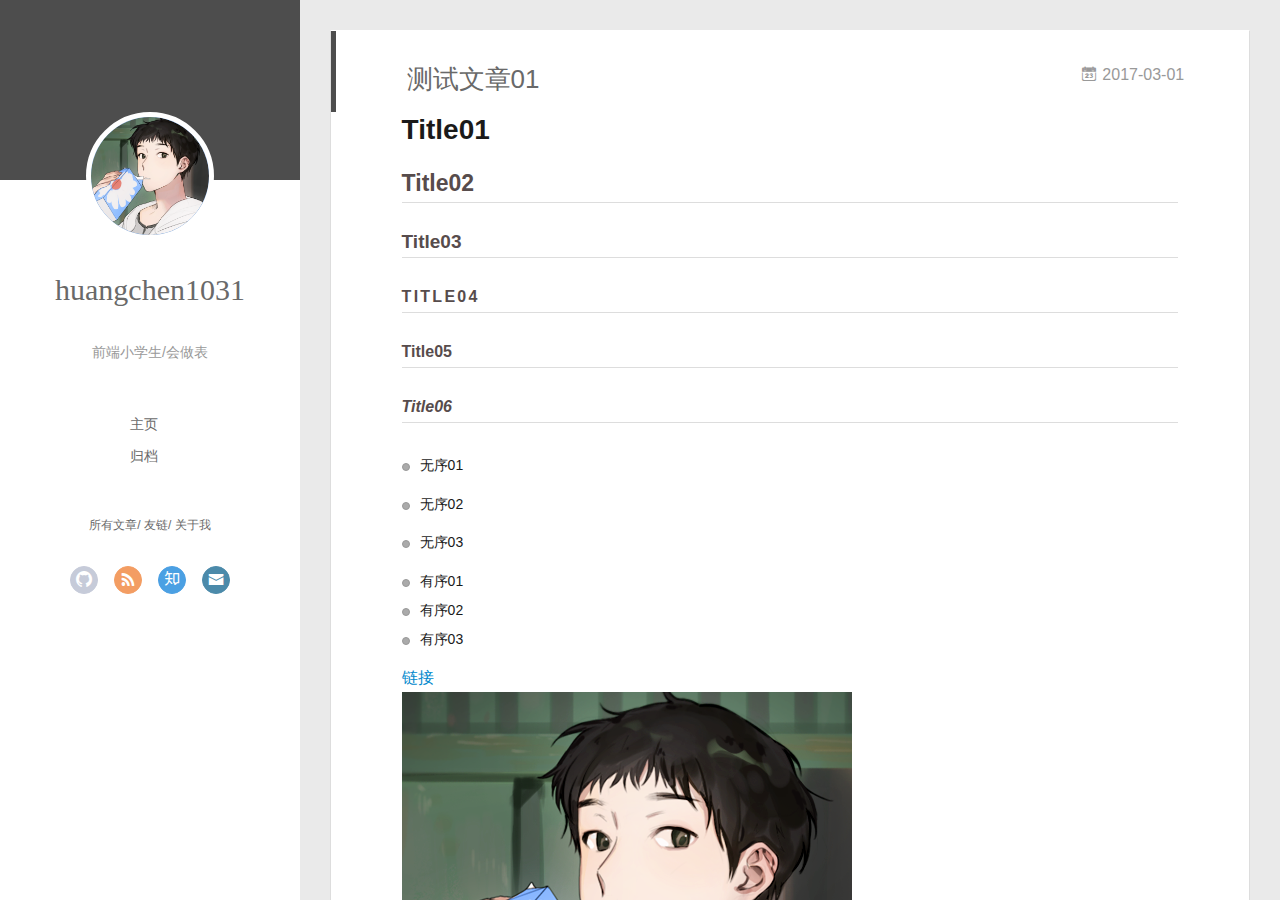
==== index.html @ 1d55f0b8 "Site updated: 2017-03-01 23:13:43" ====
<!DOCTYPE html>
<html>
<head>
  <meta charset="utf-8">
  
  <meta name="renderer" content="webkit">
  <meta http-equiv="X-UA-Compatible" content="IE=edge" >
  <link rel="dns-prefetch" href="https://huangchen1031.github.io">
  <title>黄晨的博客</title>
  <meta name="viewport" content="width=device-width, initial-scale=1, maximum-scale=1">
  <meta property="og:type" content="website">
<meta property="og:title" content="黄晨的博客">
<meta property="og:url" content="https://huangchen1031.github.io/index.html">
<meta property="og:site_name" content="黄晨的博客">
<meta name="twitter:card" content="summary">
<meta name="twitter:title" content="黄晨的博客">
  
    <link rel="alternative" href="/atom.xml" title="黄晨的博客" type="application/atom+xml">
  
  
    <link rel="icon" href="/favicon.png">
  
  <link rel="stylesheet" type="text/css" href="/./main.2d7529.css">
  <style type="text/css">
  
    #container.show {
      background: linear-gradient(200deg,#a0cfe4,#e8c37e);
    }
  </style>
  

  

</head>

<body>
  <div id="container" q-class="show:isCtnShow">
    <canvas id="anm-canvas" class="anm-canvas"></canvas>
    <div class="left-col" q-class="show:isShow">
      
<div class="overlay" style="background: #4d4d4d"></div>
<div class="intrude-less">
	<header id="header" class="inner">
		<a href="/" class="profilepic">
			<img src="/img/photo.png" class="js-avatar">
		</a>
		<hgroup>
		  <h1 class="header-author"><a href="/">huangchen1031</a></h1>
		</hgroup>
		
		<p class="header-subtitle">前端小学生/会做表</p>
		

		<nav class="header-menu">
			<ul>
			
				<li><a href="/">主页</a></li>
	        
				<li><a href="/archives/">归档</a></li>
	        
			</ul>
		</nav>
		<nav class="header-smart-menu">
    		
    			
    			<a q-on="click: openSlider(e, 'innerArchive')" href="javascript:void(0)">所有文章</a>
    			
            
    			
    			<a q-on="click: openSlider(e, 'friends')" href="javascript:void(0)">友链</a>
    			
            
    			
    			<a q-on="click: openSlider(e, 'aboutme')" href="javascript:void(0)">关于我</a>
    			
            
		</nav>
		<nav class="header-nav">
			<div class="social">
				
					<a class="github" target="_blank" href="https://github.com/huangchen1031/" title="github"><i class="icon-github"></i></a>
		        
					<a class="rss" target="_blank" href="#" title="rss"><i class="icon-rss"></i></a>
		        
					<a class="zhihu" target="_blank" href="https://www.zhihu.com/people/huangchen1031/" title="zhihu"><i class="icon-zhihu"></i></a>
		        
					<a class="mail" target="_blank" href="mailto:huangchen1031@vip.qq.com" title="mail"><i class="icon-mail"></i></a>
		        
			</div>
		</nav>
	</header>		
</div>

    </div>
    <div class="mid-col" q-class="show:isShow,hide:isShow|isFalse">
      
<nav id="mobile-nav">
  	<div class="overlay js-overlay" style="background: #4d4d4d"></div>
	<div class="btnctn js-mobile-btnctn">
  		<div class="slider-trigger list" q-on="click: openSlider(e)"><i class="icon icon-sort"></i></div>
	</div>
	<div class="intrude-less">
		<header id="header" class="inner">
			<div class="profilepic">
				<img src="/img/photo.png" class="js-avatar">
			</div>
			<hgroup>
			  <h1 class="header-author js-header-author">huangchen1031</h1>
			</hgroup>
			
			<p class="header-subtitle"><i class="icon icon-quo-left"></i>前端小学生/会做表<i class="icon icon-quo-right"></i></p>
			
			
			
				
			
				
			
			
			
			<nav class="header-nav">
				<div class="social">
					
						<a class="github" target="_blank" href="https://github.com/huangchen1031/" title="github"><i class="icon-github"></i></a>
			        
						<a class="rss" target="_blank" href="#" title="rss"><i class="icon-rss"></i></a>
			        
						<a class="zhihu" target="_blank" href="https://www.zhihu.com/people/huangchen1031/" title="zhihu"><i class="icon-zhihu"></i></a>
			        
						<a class="mail" target="_blank" href="mailto:huangchen1031@vip.qq.com" title="mail"><i class="icon-mail"></i></a>
			        
				</div>
			</nav>

			<nav class="header-menu js-header-menu">
				<ul style="width: 50%">
				
				
					<li style="width: 50%"><a href="/">主页</a></li>
		        
					<li style="width: 50%"><a href="/archives/">归档</a></li>
		        
				</ul>
			</nav>
		</header>				
	</div>
	<div class="mobile-mask" style="display:none" q-show="isShow"></div>
</nav>

      <div id="wrapper" class="body-wrap">
        <div class="menu-l">
          <div class="canvas-wrap">
            <canvas data-colors="#eaeaea" data-sectionHeight="100" data-contentId="js-content" id="myCanvas1" class="anm-canvas"></canvas>
          </div>
          <div id="js-content" class="content-ll">
            
  
    <article id="post-测试文章01" class="article article-type-post  article-index" itemscope itemprop="blogPost">
  <div class="article-inner">
    
      <header class="article-header">
        
  
    <h1 itemprop="name">
      <a class="article-title" href="/2017/03/01/测试文章01/">测试文章01</a>
    </h1>
  

        
        <a href="/2017/03/01/测试文章01/" class="archive-article-date">
  	<time datetime="2017-03-01T13:00:46.000Z" itemprop="datePublished"><i class="icon-calendar icon"></i>2017-03-01</time>
</a>
        
      </header>
    
    <div class="article-entry" itemprop="articleBody">
      
        <h1 id="Title01"><a href="#Title01" class="headerlink" title="Title01"></a>Title01</h1><h2 id="Title02"><a href="#Title02" class="headerlink" title="Title02"></a>Title02</h2><h3 id="Title03"><a href="#Title03" class="headerlink" title="Title03"></a>Title03</h3><h4 id="Title04"><a href="#Title04" class="headerlink" title="Title04"></a>Title04</h4><h5 id="Title05"><a href="#Title05" class="headerlink" title="Title05"></a>Title05</h5><h6 id="Title06"><a href="#Title06" class="headerlink" title="Title06"></a>Title06</h6><ul>
<li>无序01</li>
</ul>
<ul>
<li>无序02</li>
</ul>
<ul>
<li>无序03</li>
</ul>
<ol>
<li>有序01</li>
<li>有序02</li>
<li>有序03</li>
</ol>
<p><a href="https://huangchen1031.github.io/" title="主页">链接</a><br><img src="/img/photo.png" alt="图片"></p>
<p><em>斜体</em></p>
<p><strong>粗体</strong></p>
<blockquote>
<p>引用样式</p>
</blockquote>
<p><code>代码样式</code></p>
<figure class="highlight plain"><table><tr><td class="gutter"><pre><div class="line">1</div></pre></td><td class="code"><pre><div class="line">代码块</div></pre></td></tr></table></figure>
      

      
    </div>
    <div class="article-info article-info-index">
      
      
	<div class="article-tag tagcloud">
		<i class="icon-price-tags icon"></i>
		<ul class="article-tag-list">
			 
        		<li class="article-tag-list-item">
        			<a href="javascript:void(0)" class="js-tag article-tag-list-link color4">Markdown</a>
        		</li>
      		 
        		<li class="article-tag-list-item">
        			<a href="javascript:void(0)" class="js-tag article-tag-list-link color5">test</a>
        		</li>
      		
		</ul>
	</div>

      

      
        <p class="article-more-link">
          <a class="article-more-a" href="/2017/03/01/测试文章01/">展开全文 >></a>
        </p>
      

      
      <div class="clearfix"></div>
    </div>
  </div>
</article>








  
    <article id="post-hello-world" class="article article-type-post  article-index" itemscope itemprop="blogPost">
  <div class="article-inner">
    
      <header class="article-header">
        
  
    <h1 itemprop="name">
      <a class="article-title" href="/2017/03/01/hello-world/">Hello World</a>
    </h1>
  

        
        <a href="/2017/03/01/hello-world/" class="archive-article-date">
  	<time datetime="2017-03-01T12:16:51.545Z" itemprop="datePublished"><i class="icon-calendar icon"></i>2017-03-01</time>
</a>
        
      </header>
    
    <div class="article-entry" itemprop="articleBody">
      
        <p>Welcome to <a href="https://hexo.io/" target="_blank" rel="external">Hexo</a>! This is your very first post. Check <a href="https://hexo.io/docs/" target="_blank" rel="external">documentation</a> for more info. If you get any problems when using Hexo, you can find the answer in <a href="https://hexo.io/docs/troubleshooting.html" target="_blank" rel="external">troubleshooting</a> or you can ask me on <a href="https://github.com/hexojs/hexo/issues" target="_blank" rel="external">GitHub</a>.</p>
<h2 id="Quick-Start"><a href="#Quick-Start" class="headerlink" title="Quick Start"></a>Quick Start</h2><h3 id="Create-a-new-post"><a href="#Create-a-new-post" class="headerlink" title="Create a new post"></a>Create a new post</h3><figure class="highlight bash"><table><tr><td class="gutter"><pre><div class="line">1</div></pre></td><td class="code"><pre><div class="line">$ hexo new <span class="string">"My New Post"</span></div></pre></td></tr></table></figure>
<p>More info: <a href="https://hexo.io/docs/writing.html" target="_blank" rel="external">Writing</a></p>
<h3 id="Run-server"><a href="#Run-server" class="headerlink" title="Run server"></a>Run server</h3><figure class="highlight bash"><table><tr><td class="gutter"><pre><div class="line">1</div></pre></td><td class="code"><pre><div class="line">$ hexo server</div></pre></td></tr></table></figure>
<p>More info: <a href="https://hexo.io/docs/server.html" target="_blank" rel="external">Server</a></p>
<h3 id="Generate-static-files"><a href="#Generate-static-files" class="headerlink" title="Generate static files"></a>Generate static files</h3><figure class="highlight bash"><table><tr><td class="gutter"><pre><div class="line">1</div></pre></td><td class="code"><pre><div class="line">$ hexo generate</div></pre></td></tr></table></figure>
<p>More info: <a href="https://hexo.io/docs/generating.html" target="_blank" rel="external">Generating</a></p>
<h3 id="Deploy-to-remote-sites"><a href="#Deploy-to-remote-sites" class="headerlink" title="Deploy to remote sites"></a>Deploy to remote sites</h3><figure class="highlight bash"><table><tr><td class="gutter"><pre><div class="line">1</div></pre></td><td class="code"><pre><div class="line">$ hexo deploy</div></pre></td></tr></table></figure>
<p>More info: <a href="https://hexo.io/docs/deployment.html" target="_blank" rel="external">Deployment</a></p>

      

      
    </div>
    <div class="article-info article-info-index">
      
      
      

      
        <p class="article-more-link">
          <a class="article-more-a" href="/2017/03/01/hello-world/">展开全文 >></a>
        </p>
      

      
      <div class="clearfix"></div>
    </div>
  </div>
</article>








  
  


          </div>
        </div>
      </div>
      <footer id="footer">
  <div class="outer">
    <div id="footer-info">
    	<div class="footer-left">
    		&copy; 2017 huangchen1031
    	</div>
      	<div class="footer-right">
      		<a href="http://hexo.io/" target="_blank">Hexo</a>  Theme <a href="https://github.com/litten/hexo-theme-yilia" target="_blank">Yilia</a> by Litten
      	</div>
    </div>
  </div>
</footer>
    </div>
    <script>
	var yiliaConfig = {
		mathjax: false,
		isHome: true,
		isPost: false,
		isArchive: false,
		isTag: false,
		isCategory: false,
		open_in_new: false,
		root: "/",
		innerArchive: true,
		showTags: false
	}
</script>

<script>!function(t){function n(r){if(e[r])return e[r].exports;var o=e[r]={exports:{},id:r,loaded:!1};return t[r].call(o.exports,o,o.exports,n),o.loaded=!0,o.exports}var e={};return n.m=t,n.c=e,n.p="./",n(0)}([function(t,n,e){"use strict";function r(t){return t&&t.__esModule?t:{default:t}}function o(t,n){var e=/\/|index.html/g;return t.replace(e,"")===n.replace(e,"")}function i(){for(var t=document.querySelectorAll(".js-header-menu li a"),n=window.location.pathname,e=0,r=t.length;e<r;e++){var i=t[e];o(n,i.getAttribute("href"))&&(0,d.default)(i,"active")}}function u(t){for(var n=t.offsetLeft,e=t.offsetParent;null!==e;)n+=e.offsetLeft,e=e.offsetParent;return n}function f(t){for(var n=t.offsetTop,e=t.offsetParent;null!==e;)n+=e.offsetTop,e=e.offsetParent;return n}function c(t,n,e,r,o){var i=u(t),c=f(t)-n;if(c-e<=o){var a=t.$newDom;a||(a=t.cloneNode(!0),(0,h.default)(t,a),t.$newDom=a,a.style.position="fixed",a.style.top=(e||c)+"px",a.style.left=i+"px",a.style.zIndex=r||2,a.style.width="100%",a.style.color="#fff"),a.style.visibility="visible",t.style.visibility="hidden"}else{t.style.visibility="visible";var s=t.$newDom;s&&(s.style.visibility="hidden")}}function a(){var t=document.querySelector(".js-overlay"),n=document.querySelector(".js-header-menu");c(t,document.body.scrollTop,-63,2,0),c(n,document.body.scrollTop,1,3,0)}function s(){document.querySelector("#container").addEventListener("scroll",function(t){a()}),window.addEventListener("scroll",function(t){a()}),a()}function l(){x.default.versions.mobile&&window.screen.width<800&&(i(),s())}var p=e(71),d=r(p),v=e(72),y=(r(v),e(84)),h=r(y),b=e(69),x=r(b),m=e(75),g=r(m),w=e(70);l(),(0,w.addLoadEvent)(function(){g.default.init()}),t.exports={}},function(t,n){var e=t.exports="undefined"!=typeof window&&window.Math==Math?window:"undefined"!=typeof self&&self.Math==Math?self:Function("return this")();"number"==typeof __g&&(__g=e)},function(t,n){var e={}.hasOwnProperty;t.exports=function(t,n){return e.call(t,n)}},function(t,n,e){var r=e(49),o=e(15);t.exports=function(t){return r(o(t))}},function(t,n,e){t.exports=!e(8)(function(){return 7!=Object.defineProperty({},"a",{get:function(){return 7}}).a})},function(t,n,e){var r=e(6),o=e(12);t.exports=e(4)?function(t,n,e){return r.f(t,n,o(1,e))}:function(t,n,e){return t[n]=e,t}},function(t,n,e){var r=e(10),o=e(30),i=e(24),u=Object.defineProperty;n.f=e(4)?Object.defineProperty:function(t,n,e){if(r(t),n=i(n,!0),r(e),o)try{return u(t,n,e)}catch(t){}if("get"in e||"set"in e)throw TypeError("Accessors not supported!");return"value"in e&&(t[n]=e.value),t}},function(t,n,e){var r=e(22)("wks"),o=e(13),i=e(1).Symbol,u="function"==typeof i,f=t.exports=function(t){return r[t]||(r[t]=u&&i[t]||(u?i:o)("Symbol."+t))};f.store=r},function(t,n){t.exports=function(t){try{return!!t()}catch(t){return!0}}},function(t,n,e){var r=e(35),o=e(16);t.exports=Object.keys||function(t){return r(t,o)}},function(t,n,e){var r=e(11);t.exports=function(t){if(!r(t))throw TypeError(t+" is not an object!");return t}},function(t,n){t.exports=function(t){return"object"==typeof t?null!==t:"function"==typeof t}},function(t,n){t.exports=function(t,n){return{enumerable:!(1&t),configurable:!(2&t),writable:!(4&t),value:n}}},function(t,n){var e=0,r=Math.random();t.exports=function(t){return"Symbol(".concat(void 0===t?"":t,")_",(++e+r).toString(36))}},function(t,n){var e=t.exports={version:"2.4.0"};"number"==typeof __e&&(__e=e)},function(t,n){t.exports=function(t){if(void 0==t)throw TypeError("Can't call method on  "+t);return t}},function(t,n){t.exports="constructor,hasOwnProperty,isPrototypeOf,propertyIsEnumerable,toLocaleString,toString,valueOf".split(",")},function(t,n){t.exports={}},function(t,n){t.exports=!0},function(t,n){n.f={}.propertyIsEnumerable},function(t,n,e){var r=e(6).f,o=e(2),i=e(7)("toStringTag");t.exports=function(t,n,e){t&&!o(t=e?t:t.prototype,i)&&r(t,i,{configurable:!0,value:n})}},function(t,n,e){var r=e(22)("keys"),o=e(13);t.exports=function(t){return r[t]||(r[t]=o(t))}},function(t,n,e){var r=e(1),o="__core-js_shared__",i=r[o]||(r[o]={});t.exports=function(t){return i[t]||(i[t]={})}},function(t,n){var e=Math.ceil,r=Math.floor;t.exports=function(t){return isNaN(t=+t)?0:(t>0?r:e)(t)}},function(t,n,e){var r=e(11);t.exports=function(t,n){if(!r(t))return t;var e,o;if(n&&"function"==typeof(e=t.toString)&&!r(o=e.call(t)))return o;if("function"==typeof(e=t.valueOf)&&!r(o=e.call(t)))return o;if(!n&&"function"==typeof(e=t.toString)&&!r(o=e.call(t)))return o;throw TypeError("Can't convert object to primitive value")}},function(t,n,e){var r=e(1),o=e(14),i=e(18),u=e(26),f=e(6).f;t.exports=function(t){var n=o.Symbol||(o.Symbol=i?{}:r.Symbol||{});"_"==t.charAt(0)||t in n||f(n,t,{value:u.f(t)})}},function(t,n,e){n.f=e(7)},function(t,n,e){var r=e(1),o=e(14),i=e(46),u=e(5),f="prototype",c=function(t,n,e){var a,s,l,p=t&c.F,d=t&c.G,v=t&c.S,y=t&c.P,h=t&c.B,b=t&c.W,x=d?o:o[n]||(o[n]={}),m=x[f],g=d?r:v?r[n]:(r[n]||{})[f];d&&(e=n);for(a in e)s=!p&&g&&void 0!==g[a],s&&a in x||(l=s?g[a]:e[a],x[a]=d&&"function"!=typeof g[a]?e[a]:h&&s?i(l,r):b&&g[a]==l?function(t){var n=function(n,e,r){if(this instanceof t){switch(arguments.length){case 0:return new t;case 1:return new t(n);case 2:return new t(n,e)}return new t(n,e,r)}return t.apply(this,arguments)};return n[f]=t[f],n}(l):y&&"function"==typeof l?i(Function.call,l):l,y&&((x.virtual||(x.virtual={}))[a]=l,t&c.R&&m&&!m[a]&&u(m,a,l)))};c.F=1,c.G=2,c.S=4,c.P=8,c.B=16,c.W=32,c.U=64,c.R=128,t.exports=c},function(t,n){var e={}.toString;t.exports=function(t){return e.call(t).slice(8,-1)}},function(t,n,e){var r=e(11),o=e(1).document,i=r(o)&&r(o.createElement);t.exports=function(t){return i?o.createElement(t):{}}},function(t,n,e){t.exports=!e(4)&&!e(8)(function(){return 7!=Object.defineProperty(e(29)("div"),"a",{get:function(){return 7}}).a})},function(t,n,e){"use strict";var r=e(18),o=e(27),i=e(36),u=e(5),f=e(2),c=e(17),a=e(51),s=e(20),l=e(58),p=e(7)("iterator"),d=!([].keys&&"next"in[].keys()),v="@@iterator",y="keys",h="values",b=function(){return this};t.exports=function(t,n,e,x,m,g,w){a(e,n,x);var O,S,_,j=function(t){if(!d&&t in A)return A[t];switch(t){case y:return function(){return new e(this,t)};case h:return function(){return new e(this,t)}}return function(){return new e(this,t)}},P=n+" Iterator",E=m==h,M=!1,A=t.prototype,T=A[p]||A[v]||m&&A[m],L=T||j(m),N=m?E?j("entries"):L:void 0,C="Array"==n?A.entries||T:T;if(C&&(_=l(C.call(new t)),_!==Object.prototype&&(s(_,P,!0),r||f(_,p)||u(_,p,b))),E&&T&&T.name!==h&&(M=!0,L=function(){return T.call(this)}),r&&!w||!d&&!M&&A[p]||u(A,p,L),c[n]=L,c[P]=b,m)if(O={values:E?L:j(h),keys:g?L:j(y),entries:N},w)for(S in O)S in A||i(A,S,O[S]);else o(o.P+o.F*(d||M),n,O);return O}},function(t,n,e){var r=e(10),o=e(55),i=e(16),u=e(21)("IE_PROTO"),f=function(){},c="prototype",a=function(){var t,n=e(29)("iframe"),r=i.length,o="<",u=">";for(n.style.display="none",e(48).appendChild(n),n.src="javascript:",t=n.contentWindow.document,t.open(),t.write(o+"script"+u+"document.F=Object"+o+"/script"+u),t.close(),a=t.F;r--;)delete a[c][i[r]];return a()};t.exports=Object.create||function(t,n){var e;return null!==t?(f[c]=r(t),e=new f,f[c]=null,e[u]=t):e=a(),void 0===n?e:o(e,n)}},function(t,n,e){var r=e(35),o=e(16).concat("length","prototype");n.f=Object.getOwnPropertyNames||function(t){return r(t,o)}},function(t,n){n.f=Object.getOwnPropertySymbols},function(t,n,e){var r=e(2),o=e(3),i=e(45)(!1),u=e(21)("IE_PROTO");t.exports=function(t,n){var e,f=o(t),c=0,a=[];for(e in f)e!=u&&r(f,e)&&a.push(e);for(;n.length>c;)r(f,e=n[c++])&&(~i(a,e)||a.push(e));return a}},function(t,n,e){t.exports=e(5)},function(t,n,e){var r=e(15);t.exports=function(t){return Object(r(t))}},function(t,n,e){t.exports={default:e(41),__esModule:!0}},function(t,n,e){t.exports={default:e(42),__esModule:!0}},function(t,n,e){"use strict";function r(t){return t&&t.__esModule?t:{default:t}}n.__esModule=!0;var o=e(39),i=r(o),u=e(38),f=r(u),c="function"==typeof f.default&&"symbol"==typeof i.default?function(t){return typeof t}:function(t){return t&&"function"==typeof f.default&&t.constructor===f.default&&t!==f.default.prototype?"symbol":typeof t};n.default="function"==typeof f.default&&"symbol"===c(i.default)?function(t){return"undefined"==typeof t?"undefined":c(t)}:function(t){return t&&"function"==typeof f.default&&t.constructor===f.default&&t!==f.default.prototype?"symbol":"undefined"==typeof t?"undefined":c(t)}},function(t,n,e){e(65),e(63),e(66),e(67),t.exports=e(14).Symbol},function(t,n,e){e(64),e(68),t.exports=e(26).f("iterator")},function(t,n){t.exports=function(t){if("function"!=typeof t)throw TypeError(t+" is not a function!");return t}},function(t,n){t.exports=function(){}},function(t,n,e){var r=e(3),o=e(61),i=e(60);t.exports=function(t){return function(n,e,u){var f,c=r(n),a=o(c.length),s=i(u,a);if(t&&e!=e){for(;a>s;)if(f=c[s++],f!=f)return!0}else for(;a>s;s++)if((t||s in c)&&c[s]===e)return t||s||0;return!t&&-1}}},function(t,n,e){var r=e(43);t.exports=function(t,n,e){if(r(t),void 0===n)return t;switch(e){case 1:return function(e){return t.call(n,e)};case 2:return function(e,r){return t.call(n,e,r)};case 3:return function(e,r,o){return t.call(n,e,r,o)}}return function(){return t.apply(n,arguments)}}},function(t,n,e){var r=e(9),o=e(34),i=e(19);t.exports=function(t){var n=r(t),e=o.f;if(e)for(var u,f=e(t),c=i.f,a=0;f.length>a;)c.call(t,u=f[a++])&&n.push(u);return n}},function(t,n,e){t.exports=e(1).document&&document.documentElement},function(t,n,e){var r=e(28);t.exports=Object("z").propertyIsEnumerable(0)?Object:function(t){return"String"==r(t)?t.split(""):Object(t)}},function(t,n,e){var r=e(28);t.exports=Array.isArray||function(t){return"Array"==r(t)}},function(t,n,e){"use strict";var r=e(32),o=e(12),i=e(20),u={};e(5)(u,e(7)("iterator"),function(){return this}),t.exports=function(t,n,e){t.prototype=r(u,{next:o(1,e)}),i(t,n+" Iterator")}},function(t,n){t.exports=function(t,n){return{value:n,done:!!t}}},function(t,n,e){var r=e(9),o=e(3);t.exports=function(t,n){for(var e,i=o(t),u=r(i),f=u.length,c=0;f>c;)if(i[e=u[c++]]===n)return e}},function(t,n,e){var r=e(13)("meta"),o=e(11),i=e(2),u=e(6).f,f=0,c=Object.isExtensible||function(){return!0},a=!e(8)(function(){return c(Object.preventExtensions({}))}),s=function(t){u(t,r,{value:{i:"O"+ ++f,w:{}}})},l=function(t,n){if(!o(t))return"symbol"==typeof t?t:("string"==typeof t?"S":"P")+t;if(!i(t,r)){if(!c(t))return"F";if(!n)return"E";s(t)}return t[r].i},p=function(t,n){if(!i(t,r)){if(!c(t))return!0;if(!n)return!1;s(t)}return t[r].w},d=function(t){return a&&v.NEED&&c(t)&&!i(t,r)&&s(t),t},v=t.exports={KEY:r,NEED:!1,fastKey:l,getWeak:p,onFreeze:d}},function(t,n,e){var r=e(6),o=e(10),i=e(9);t.exports=e(4)?Object.defineProperties:function(t,n){o(t);for(var e,u=i(n),f=u.length,c=0;f>c;)r.f(t,e=u[c++],n[e]);return t}},function(t,n,e){var r=e(19),o=e(12),i=e(3),u=e(24),f=e(2),c=e(30),a=Object.getOwnPropertyDescriptor;n.f=e(4)?a:function(t,n){if(t=i(t),n=u(n,!0),c)try{return a(t,n)}catch(t){}if(f(t,n))return o(!r.f.call(t,n),t[n])}},function(t,n,e){var r=e(3),o=e(33).f,i={}.toString,u="object"==typeof window&&window&&Object.getOwnPropertyNames?Object.getOwnPropertyNames(window):[],f=function(t){try{return o(t)}catch(t){return u.slice()}};t.exports.f=function(t){return u&&"[object Window]"==i.call(t)?f(t):o(r(t))}},function(t,n,e){var r=e(2),o=e(37),i=e(21)("IE_PROTO"),u=Object.prototype;t.exports=Object.getPrototypeOf||function(t){return t=o(t),r(t,i)?t[i]:"function"==typeof t.constructor&&t instanceof t.constructor?t.constructor.prototype:t instanceof Object?u:null}},function(t,n,e){var r=e(23),o=e(15);t.exports=function(t){return function(n,e){var i,u,f=String(o(n)),c=r(e),a=f.length;return c<0||c>=a?t?"":void 0:(i=f.charCodeAt(c),i<55296||i>56319||c+1===a||(u=f.charCodeAt(c+1))<56320||u>57343?t?f.charAt(c):i:t?f.slice(c,c+2):(i-55296<<10)+(u-56320)+65536)}}},function(t,n,e){var r=e(23),o=Math.max,i=Math.min;t.exports=function(t,n){return t=r(t),t<0?o(t+n,0):i(t,n)}},function(t,n,e){var r=e(23),o=Math.min;t.exports=function(t){return t>0?o(r(t),9007199254740991):0}},function(t,n,e){"use strict";var r=e(44),o=e(52),i=e(17),u=e(3);t.exports=e(31)(Array,"Array",function(t,n){this._t=u(t),this._i=0,this._k=n},function(){var t=this._t,n=this._k,e=this._i++;return!t||e>=t.length?(this._t=void 0,o(1)):"keys"==n?o(0,e):"values"==n?o(0,t[e]):o(0,[e,t[e]])},"values"),i.Arguments=i.Array,r("keys"),r("values"),r("entries")},function(t,n){},function(t,n,e){"use strict";var r=e(59)(!0);e(31)(String,"String",function(t){this._t=String(t),this._i=0},function(){var t,n=this._t,e=this._i;return e>=n.length?{value:void 0,done:!0}:(t=r(n,e),this._i+=t.length,{value:t,done:!1})})},function(t,n,e){"use strict";var r=e(1),o=e(2),i=e(4),u=e(27),f=e(36),c=e(54).KEY,a=e(8),s=e(22),l=e(20),p=e(13),d=e(7),v=e(26),y=e(25),h=e(53),b=e(47),x=e(50),m=e(10),g=e(3),w=e(24),O=e(12),S=e(32),_=e(57),j=e(56),P=e(6),E=e(9),M=j.f,A=P.f,T=_.f,L=r.Symbol,N=r.JSON,C=N&&N.stringify,k="prototype",F=d("_hidden"),q=d("toPrimitive"),I={}.propertyIsEnumerable,B=s("symbol-registry"),D=s("symbols"),W=s("op-symbols"),H=Object[k],K="function"==typeof L,R=r.QObject,J=!R||!R[k]||!R[k].findChild,U=i&&a(function(){return 7!=S(A({},"a",{get:function(){return A(this,"a",{value:7}).a}})).a})?function(t,n,e){var r=M(H,n);r&&delete H[n],A(t,n,e),r&&t!==H&&A(H,n,r)}:A,G=function(t){var n=D[t]=S(L[k]);return n._k=t,n},$=K&&"symbol"==typeof L.iterator?function(t){return"symbol"==typeof t}:function(t){return t instanceof L},z=function(t,n,e){return t===H&&z(W,n,e),m(t),n=w(n,!0),m(e),o(D,n)?(e.enumerable?(o(t,F)&&t[F][n]&&(t[F][n]=!1),e=S(e,{enumerable:O(0,!1)})):(o(t,F)||A(t,F,O(1,{})),t[F][n]=!0),U(t,n,e)):A(t,n,e)},Y=function(t,n){m(t);for(var e,r=b(n=g(n)),o=0,i=r.length;i>o;)z(t,e=r[o++],n[e]);return t},Q=function(t,n){return void 0===n?S(t):Y(S(t),n)},X=function(t){var n=I.call(this,t=w(t,!0));return!(this===H&&o(D,t)&&!o(W,t))&&(!(n||!o(this,t)||!o(D,t)||o(this,F)&&this[F][t])||n)},V=function(t,n){if(t=g(t),n=w(n,!0),t!==H||!o(D,n)||o(W,n)){var e=M(t,n);return!e||!o(D,n)||o(t,F)&&t[F][n]||(e.enumerable=!0),e}},Z=function(t){for(var n,e=T(g(t)),r=[],i=0;e.length>i;)o(D,n=e[i++])||n==F||n==c||r.push(n);return r},tt=function(t){for(var n,e=t===H,r=T(e?W:g(t)),i=[],u=0;r.length>u;)!o(D,n=r[u++])||e&&!o(H,n)||i.push(D[n]);return i};K||(L=function(){if(this instanceof L)throw TypeError("Symbol is not a constructor!");var t=p(arguments.length>0?arguments[0]:void 0),n=function(e){this===H&&n.call(W,e),o(this,F)&&o(this[F],t)&&(this[F][t]=!1),U(this,t,O(1,e))};return i&&J&&U(H,t,{configurable:!0,set:n}),G(t)},f(L[k],"toString",function(){return this._k}),j.f=V,P.f=z,e(33).f=_.f=Z,e(19).f=X,e(34).f=tt,i&&!e(18)&&f(H,"propertyIsEnumerable",X,!0),v.f=function(t){return G(d(t))}),u(u.G+u.W+u.F*!K,{Symbol:L});for(var nt="hasInstance,isConcatSpreadable,iterator,match,replace,search,species,split,toPrimitive,toStringTag,unscopables".split(","),et=0;nt.length>et;)d(nt[et++]);for(var nt=E(d.store),et=0;nt.length>et;)y(nt[et++]);u(u.S+u.F*!K,"Symbol",{for:function(t){return o(B,t+="")?B[t]:B[t]=L(t)},keyFor:function(t){if($(t))return h(B,t);throw TypeError(t+" is not a symbol!")},useSetter:function(){J=!0},useSimple:function(){J=!1}}),u(u.S+u.F*!K,"Object",{create:Q,defineProperty:z,defineProperties:Y,getOwnPropertyDescriptor:V,getOwnPropertyNames:Z,getOwnPropertySymbols:tt}),N&&u(u.S+u.F*(!K||a(function(){var t=L();return"[null]"!=C([t])||"{}"!=C({a:t})||"{}"!=C(Object(t))})),"JSON",{stringify:function(t){if(void 0!==t&&!$(t)){for(var n,e,r=[t],o=1;arguments.length>o;)r.push(arguments[o++]);return n=r[1],"function"==typeof n&&(e=n),!e&&x(n)||(n=function(t,n){if(e&&(n=e.call(this,t,n)),!$(n))return n}),r[1]=n,C.apply(N,r)}}}),L[k][q]||e(5)(L[k],q,L[k].valueOf),l(L,"Symbol"),l(Math,"Math",!0),l(r.JSON,"JSON",!0)},function(t,n,e){e(25)("asyncIterator")},function(t,n,e){e(25)("observable")},function(t,n,e){e(62);for(var r=e(1),o=e(5),i=e(17),u=e(7)("toStringTag"),f=["NodeList","DOMTokenList","MediaList","StyleSheetList","CSSRuleList"],c=0;c<5;c++){var a=f[c],s=r[a],l=s&&s.prototype;l&&!l[u]&&o(l,u,a),i[a]=i.Array}},function(t,n){"use strict";var e={versions:function(){var t=window.navigator.userAgent;return{trident:t.indexOf("Trident")>-1,presto:t.indexOf("Presto")>-1,webKit:t.indexOf("AppleWebKit")>-1,gecko:t.indexOf("Gecko")>-1&&t.indexOf("KHTML")==-1,mobile:!!t.match(/AppleWebKit.*Mobile.*/),ios:!!t.match(/\(i[^;]+;( U;)? CPU.+Mac OS X/),android:t.indexOf("Android")>-1||t.indexOf("Linux")>-1,iPhone:t.indexOf("iPhone")>-1||t.indexOf("Mac")>-1,iPad:t.indexOf("iPad")>-1,webApp:t.indexOf("Safari")==-1,weixin:t.indexOf("MicroMessenger")==-1}}()};t.exports=e},function(t,n,e){"use strict";function r(t){return t&&t.__esModule?t:{default:t}}var o=e(40),i=r(o),u=function(){function t(t,n,e){return n||e?String.fromCharCode(n||e):o[t]||t}function n(t){return l[t]}var e=/&quot;|&lt;|&gt;|&amp;|&nbsp;|&apos;|&#(\d+);|&#(\d+)/g,r=/['<> "&]/g,o={"&quot;":'"',"&lt;":"<","&gt;":">","&amp;":"&","&nbsp;":" "},f=/\u00a0/g,c=/<br\s*\/?>/gi,a=/\r?\n/g,s=/\s/g,l={};for(var p in o)l[o[p]]=p;return o["&apos;"]="'",l["'"]="&#39;",{encode:function(t){return t?(""+t).replace(r,n).replace(a,"<br/>").replace(s,"&nbsp;"):""},decode:function(n){return n?(""+n).replace(c,"\n").replace(e,t).replace(f," "):""},encodeBase16:function(t){if(!t)return t;t+="";for(var n=[],e=0,r=t.length;r>e;e++)n.push(t.charCodeAt(e).toString(16).toUpperCase());return n.join("")},encodeBase16forJSON:function(t){if(!t)return t;t=t.replace(/[\u4E00-\u9FBF]/gi,function(t){return escape(t).replace("%u","\\u")});for(var n=[],e=0,r=t.length;r>e;e++)n.push(t.charCodeAt(e).toString(16).toUpperCase());return n.join("")},decodeBase16:function(t){if(!t)return t;t+="";for(var n=[],e=0,r=t.length;r>e;e+=2)n.push(String.fromCharCode("0x"+t.slice(e,e+2)));return n.join("")},encodeObject:function(t){if(t instanceof Array)for(var n=0,e=t.length;e>n;n++)t[n]=u.encodeObject(t[n]);else if("object"==("undefined"==typeof t?"undefined":(0,i.default)(t)))for(var r in t)t[r]=u.encodeObject(t[r]);else if("string"==typeof t)return u.encode(t);return t},loadScript:function(t){var n=document.createElement("script");document.getElementsByTagName("body")[0].appendChild(n),n.setAttribute("src",t)},addLoadEvent:function(t){var n=window.onload;"function"!=typeof window.onload?window.onload=t:window.onload=function(){n(),t()}}}}();t.exports=u},function(t,n){function e(t,n){t.classList?t.classList.add(n):t.className+=" "+n}t.exports=e},function(t,n){function e(t,n){if(t.classList)t.classList.remove(n);else{var e=new RegExp("(^|\\b)"+n.split(" ").join("|")+"(\\b|$)","gi");t.className=t.className.replace(e," ")}}t.exports=e},,,function(t,n){"use strict";function e(){var t=document.querySelector("#page-nav");if(t&&!document.querySelector("#page-nav .extend.prev")&&(t.innerHTML='<a class="extend prev disabled" rel="prev">&laquo; Prev</a>'+t.innerHTML),t&&!document.querySelector("#page-nav .extend.next")&&(t.innerHTML=t.innerHTML+'<a class="extend next disabled" rel="next">Next &raquo;</a>'),yiliaConfig&&yiliaConfig.open_in_new){var n=document.querySelectorAll(".article-entry a:not(.article-more-a)");n.forEach(function(t){t.setAttribute("target","_blank")})}var e=document.querySelector("#js-aboutme");e&&0!==e.length&&(e.innerHTML=e.innerText)}t.exports={init:e}},,,,,,,,,function(t,n){function e(t,n){if("string"==typeof n)return t.insertAdjacentHTML("afterend",n);var e=t.nextSibling;return e?t.parentNode.insertBefore(n,e):t.parentNode.appendChild(n)}t.exports=e}])</script><script src="/./main.2d7529.js"></script><script>!function(){var e=function(e){var t=document.createElement("script");document.getElementsByTagName("body")[0].appendChild(t),t.setAttribute("src",e)};e("/slider.885efe.js")}()</script>


    
<div class="tools-col" q-class="show:isShow,hide:isShow|isFalse" q-on="click:stop(e)">
  <div class="tools-nav header-menu">
    
    
      
      
      
    
      
      
      
    
      
      
      
    
    

    <ul style="width: 70%">
    
    
      
      <li style="width: 33.333333333333336%" q-on="click: openSlider(e, 'innerArchive')"><a href="javascript:void(0)" q-class="active:innerArchive">所有文章</a></li>
      
        
      
      <li style="width: 33.333333333333336%" q-on="click: openSlider(e, 'friends')"><a href="javascript:void(0)" q-class="active:friends">友链</a></li>
      
        
      
      <li style="width: 33.333333333333336%" q-on="click: openSlider(e, 'aboutme')"><a href="javascript:void(0)" q-class="active:aboutme">关于我</a></li>
      
        
    </ul>
  </div>
  <div class="tools-wrap">
    
    	<section class="tools-section tools-section-all" q-show="innerArchive">
        <div class="search-wrap">
          <input class="search-ipt" q-model="search" type="text" placeholder="find something…">
          <i class="icon-search icon" q-show="search|isEmptyStr"></i>
          <i class="icon-close icon" q-show="search|isNotEmptyStr" q-on="click:clearChose(e)"></i>
        </div>
        <div class="widget tagcloud search-tag">
          <p class="search-tag-wording">tag:</p>
          <label class="search-switch">
            <input type="checkbox" q-on="click:toggleTag(e)" q-attr="checked:showTags">
          </label>
          <ul class="article-tag-list" q-show="showTags">
             
              <li class="article-tag-list-item">
                <a href="javascript:void(0)" class="js-tag color4">Markdown</a>
              </li>
             
              <li class="article-tag-list-item">
                <a href="javascript:void(0)" class="js-tag color5">test</a>
              </li>
            
            <div class="clearfix"></div>
          </ul>
        </div>
        <ul class="search-ul">
          <p q-show="jsonFail" style="padding: 20px; font-size: 12px;">
            缺失模块。<br/>1、在博客根目录（注意不是yilia根目录）执行以下命令：<br/> npm i hexo-generator-json-content --save<br/><br/>
            2、在根目录_config.yml里添加配置：
<pre style="font-size: 12px;" q-show="jsonFail">
  jsonContent:
    meta: false
    pages: false
    posts:
      title: true
      date: true
      path: true
      text: true
      raw: false
      content: false
      slug: false
      updated: false
      comments: false
      link: false
      permalink: false
      excerpt: false
      categories: false
      tags: true
</pre>
          </p>
          <li class="search-li" q-repeat="items" q-show="isShow">
            <a q-attr="href:path|urlformat" class="search-title"><i class="icon-quo-left icon"></i><span q-text="title"></span></a>
            <p class="search-time">
              <i class="icon-calendar icon"></i>
              <span q-text="date|dateformat"></span>
            </p>
            <p class="search-tag">
              <i class="icon-price-tags icon"></i>
              <span q-repeat="tags" q-on="click:choseTag(e, name)" q-text="name|tagformat"></span>
            </p>
          </li>
        </ul>
    	</section>
    

    
    	<section class="tools-section tools-section-friends" q-show="friends">
  		
        <ul class="search-ul">
          
            <li class="search-li">
              <a href="http://bbs.talkop.com/" target="_blank" class="search-title"><i class="icon-quo-left icon"></i>海贼王论坛</a>
            </li>
          
            <li class="search-li">
              <a href="/" target="_blank" class="search-title"><i class="icon-quo-left icon"></i>友情链接2</a>
            </li>
          
            <li class="search-li">
              <a href="/" target="_blank" class="search-title"><i class="icon-quo-left icon"></i>友情链接3</a>
            </li>
          
            <li class="search-li">
              <a href="/" target="_blank" class="search-title"><i class="icon-quo-left icon"></i>友情链接4</a>
            </li>
          
            <li class="search-li">
              <a href="/" target="_blank" class="search-title"><i class="icon-quo-left icon"></i>友情链接5</a>
            </li>
          
            <li class="search-li">
              <a href="/" target="_blank" class="search-title"><i class="icon-quo-left icon"></i>友情链接6</a>
            </li>
          
        </ul>
  		
    	</section>
    

    
    	<section class="tools-section tools-section-me" q-show="aboutme">
  	  	
  	  		<div class="aboutme-wrap" id="js-aboutme">很惭愧&lt;br&gt;&lt;br&gt;只做了一点微小的工作&lt;br&gt;谢谢大家</div>
  	  	
    	</section>
    
  </div>
  
</div>
    <!-- Root element of PhotoSwipe. Must have class pswp. -->
<div class="pswp" tabindex="-1" role="dialog" aria-hidden="true">

    <!-- Background of PhotoSwipe. 
         It's a separate element as animating opacity is faster than rgba(). -->
    <div class="pswp__bg"></div>

    <!-- Slides wrapper with overflow:hidden. -->
    <div class="pswp__scroll-wrap">

        <!-- Container that holds slides. 
            PhotoSwipe keeps only 3 of them in the DOM to save memory.
            Don't modify these 3 pswp__item elements, data is added later on. -->
        <div class="pswp__container">
            <div class="pswp__item"></div>
            <div class="pswp__item"></div>
            <div class="pswp__item"></div>
        </div>

        <!-- Default (PhotoSwipeUI_Default) interface on top of sliding area. Can be changed. -->
        <div class="pswp__ui pswp__ui--hidden">

            <div class="pswp__top-bar">

                <!--  Controls are self-explanatory. Order can be changed. -->

                <div class="pswp__counter"></div>

                <button class="pswp__button pswp__button--close" title="Close (Esc)"></button>

                <button class="pswp__button pswp__button--share" style="display:none" title="Share"></button>

                <button class="pswp__button pswp__button--fs" title="Toggle fullscreen"></button>

                <button class="pswp__button pswp__button--zoom" title="Zoom in/out"></button>

                <!-- Preloader demo http://codepen.io/dimsemenov/pen/yyBWoR -->
                <!-- element will get class pswp__preloader--active when preloader is running -->
                <div class="pswp__preloader">
                    <div class="pswp__preloader__icn">
                      <div class="pswp__preloader__cut">
                        <div class="pswp__preloader__donut"></div>
                      </div>
                    </div>
                </div>
            </div>

            <div class="pswp__share-modal pswp__share-modal--hidden pswp__single-tap">
                <div class="pswp__share-tooltip"></div> 
            </div>

            <button class="pswp__button pswp__button--arrow--left" title="Previous (arrow left)">
            </button>

            <button class="pswp__button pswp__button--arrow--right" title="Next (arrow right)">
            </button>

            <div class="pswp__caption">
                <div class="pswp__caption__center"></div>
            </div>

        </div>

    </div>

</div>
  </div>
</body>
</html>
---- main.2d7529.css ----
.clearfix:after,.clearfix:before{content:"";display:table}.clearfix:after{clear:both}.left-col.show{box-shadow:0 0 6px 0 rgba(0,0,0,.75)}.mid-col,.mid-col.show .article,.tools-col,.tools-col .tools-section .search-tag.tagcloud .article-tag-list,.tools-col .tools-section .search-ul .search-tag span:hover,.tools-col .tools-section .search-ul .search-time span:hover,.tools-col .tools-section .search-ul .search-title:hover,.tools-col .tools-section .search-wrap .icon{-webkit-transition:all .2s ease-in;transition:all .2s ease-in;-ms-transition:all .2s ease-in}@-webkit-keyframes leftIn{0%,60%,75%,90%,to{-webkit-animation-timing-function:cubic-bezier(.215,.61,.355,1);animation-timing-function:cubic-bezier(.215,.61,.355,1)}0%{-webkit-transform:translateZ(0);transform:translateZ(0)}60%{-webkit-transform:translate3d(358px,0,0);transform:translate3d(358px,0,0)}75%{-webkit-transform:translate3d(323px,0,0);transform:translate3d(323px,0,0)}90%{-webkit-transform:translate3d(338px,0,0);transform:translate3d(338px,0,0)}to{-webkit-transform:translate3d(333px,0,0);transform:translate3d(333px,0,0)}}@keyframes leftIn{0%,60%,75%,90%,to{-webkit-animation-timing-function:cubic-bezier(.215,.61,.355,1);animation-timing-function:cubic-bezier(.215,.61,.355,1)}0%{-webkit-transform:translateZ(0);transform:translateZ(0)}60%{-webkit-transform:translate3d(358px,0,0);transform:translate3d(358px,0,0)}75%{-webkit-transform:translate3d(323px,0,0);transform:translate3d(323px,0,0)}90%{-webkit-transform:translate3d(338px,0,0);transform:translate3d(338px,0,0)}to{-webkit-transform:translate3d(333px,0,0);transform:translate3d(333px,0,0)}}.mid-col.show{-webkit-animation-duration:.8s;animation-duration:.8s;-webkit-animation-fill-mode:both;animation-fill-mode:both;-webkit-animation-name:leftIn;animation-name:leftIn}@-webkit-keyframes leftOut{0%,60%,75%,90%,to{-webkit-animation-timing-function:cubic-bezier(.215,.61,.355,1);animation-timing-function:cubic-bezier(.215,.61,.355,1)}0%{-webkit-transform:translate3d(333px,0,0);transform:translate3d(333px,0,0)}60%{-webkit-transform:translate3d(-25px,0,0);transform:translate3d(-25px,0,0)}75%{-webkit-transform:translate3d(10px,0,0);transform:translate3d(10px,0,0)}90%{-webkit-transform:translate3d(-5px,0,0);transform:translate3d(-5px,0,0)}to{-webkit-transform:translateZ(0);transform:translateZ(0)}}@keyframes leftOut{0%,60%,75%,90%,to{-webkit-animation-timing-function:cubic-bezier(.215,.61,.355,1);animation-timing-function:cubic-bezier(.215,.61,.355,1)}0%{-webkit-transform:translate3d(333px,0,0);transform:translate3d(333px,0,0)}60%{-webkit-transform:translate3d(-25px,0,0);transform:translate3d(-25px,0,0)}75%{-webkit-transform:translate3d(10px,0,0);transform:translate3d(10px,0,0)}90%{-webkit-transform:translate3d(-5px,0,0);transform:translate3d(-5px,0,0)}to{-webkit-transform:translateZ(0);transform:translateZ(0)}}.mid-col.hide{-webkit-animation-duration:.8s;animation-duration:.8s;-webkit-animation-name:leftOut;animation-name:leftOut}@-webkit-keyframes smallLeftIn{0%,60%,75%,90%,to{-webkit-animation-timing-function:cubic-bezier(.215,.61,.355,1);animation-timing-function:cubic-bezier(.215,.61,.355,1)}0%{-webkit-transform:translateZ(0);transform:translateZ(0)}60%{-webkit-transform:translate3d(325px,0,0);transform:translate3d(325px,0,0)}75%{-webkit-transform:translate3d(290px,0,0);transform:translate3d(290px,0,0)}90%{-webkit-transform:translate3d(305px,0,0);transform:translate3d(305px,0,0)}to{-webkit-transform:translate3d(300px,0,0);transform:translate3d(300px,0,0)}}@keyframes smallLeftIn{0%,60%,75%,90%,to{-webkit-animation-timing-function:cubic-bezier(.215,.61,.355,1);animation-timing-function:cubic-bezier(.215,.61,.355,1)}0%{-webkit-transform:translateZ(0);transform:translateZ(0)}60%{-webkit-transform:translate3d(325px,0,0);transform:translate3d(325px,0,0)}75%{-webkit-transform:translate3d(290px,0,0);transform:translate3d(290px,0,0)}90%{-webkit-transform:translate3d(305px,0,0);transform:translate3d(305px,0,0)}to{-webkit-transform:translate3d(300px,0,0);transform:translate3d(300px,0,0)}}.tools-col.show{-webkit-animation-duration:.8s;animation-duration:.8s;-webkit-animation-fill-mode:both;animation-fill-mode:both;-webkit-animation-name:smallLeftIn;animation-name:smallLeftIn}@-webkit-keyframes smallleftOut{0%,60%,75%,90%,to{-webkit-animation-timing-function:cubic-bezier(.215,.61,.355,1);animation-timing-function:cubic-bezier(.215,.61,.355,1)}0%{-webkit-transform:translate3d(333px,0,0);transform:translate3d(333px,0,0)}60%{-webkit-transform:translate3d(-25px,0,0);transform:translate3d(-25px,0,0)}75%{-webkit-transform:translate3d(10px,0,0);transform:translate3d(10px,0,0)}90%{-webkit-transform:translate3d(-5px,0,0);transform:translate3d(-5px,0,0)}to{-webkit-transform:translateZ(0);transform:translateZ(0)}}@keyframes smallleftOut{0%,60%,75%,90%,to{-webkit-animation-timing-function:cubic-bezier(.215,.61,.355,1);animation-timing-function:cubic-bezier(.215,.61,.355,1)}0%{-webkit-transform:translate3d(333px,0,0);transform:translate3d(333px,0,0)}60%{-webkit-transform:translate3d(-25px,0,0);transform:translate3d(-25px,0,0)}75%{-webkit-transform:translate3d(10px,0,0);transform:translate3d(10px,0,0)}90%{-webkit-transform:translate3d(-5px,0,0);transform:translate3d(-5px,0,0)}to{-webkit-transform:translateZ(0);transform:translateZ(0)}}.tools-col.hide{-webkit-animation-duration:.8s;animation-duration:.8s;-webkit-animation-fill-mode:both;animation-fill-mode:both;-webkit-animation-name:smallleftOut;animation-name:smallleftOut}html{-ms-text-size-adjust:100%;-webkit-text-size-adjust:100%;-webkit-tap-highlight-color:transparent;height:100%}body{margin:0;font-size:14px;font-family:Helvetica Neue,Helvetica,STHeiTi,Arial,sans-serif;line-height:1.5;color:#333;background-color:#fff;min-height:100%}article,aside,details,figcaption,figure,footer,header,hgroup,main,menu,nav,section,summary{display:block}audio,canvas,progress,video{display:inline-block}audio:not([controls]){display:none;height:0}progress{vertical-align:baseline}[hidden],template{display:none}a{background:transparent;text-decoration:none;color:#08c}a:active{outline:0}abbr[title]{border-bottom:1px dotted}b,strong{font-weight:700}dfn{font-style:italic}mark{background:#ff0;color:#000}small{font-size:80%}sub,sup{font-size:75%;line-height:0;position:relative;vertical-align:baseline}sup{top:-.5em}sub{bottom:-.25em}img{border:0;vertical-align:middle;max-width:100%}svg:not(:root){overflow:hidden}pre{overflow:auto;white-space:pre;white-space:pre-wrap;word-wrap:break-word}code,kbd,pre,samp{font-family:monospace,monospace;font-size:1em}button,input,optgroup,select,textarea{color:inherit;font:inherit;margin:0;vertical-align:middle}button,input,select{overflow:visible}button,select{text-transform:none}button,html input[type=button],input[type=reset],input[type=submit]{-webkit-appearance:button;cursor:pointer}[disabled]{cursor:default}button::-moz-focus-inner,input::-moz-focus-inner{border:0;padding:0}input{line-height:normal}input[type=checkbox],input[type=radio]{box-sizing:border-box;padding:0}input[type=number]::-webkit-inner-spin-button,input[type=number]::-webkit-outer-spin-button{height:auto}input[type=search]{-webkit-appearance:textfield;box-sizing:border-box}input[type=search]::-webkit-search-cancel-button,input[type=search]::-webkit-search-decoration{-webkit-appearance:none}fieldset{border:1px solid silver;margin:0 2px;padding:.35em .625em .75em}legend{border:0;padding:0}textarea{overflow:auto;resize:vertical;vertical-align:top}optgroup{font-weight:700}button,input,select,textarea{outline:0}input,textarea{-webkit-user-modify:read-write-plaintext-only}input::-ms-clear,input::-ms-reveal{display:none}input::-moz-placeholder,textarea::-moz-placeholder{color:#999}input:-ms-input-placeholder,textarea:-ms-input-placeholder{color:#999}input::-webkit-input-placeholder,textarea::-webkit-input-placeholder{color:#999}.placeholder{color:#999}table{border-collapse:collapse;border-spacing:0}td,th{padding:0}blockquote,figure,form,h1,h2,h3,h4,h5,h6,p{margin:0}dd,dl,li,ol,ul{margin:0;padding:0}ol,ul{list-style:none outside none}h1,h2,h3{line-height:2;font-weight:400}h1{font-size:18px}h2{font-size:16px}h3{font-size:14px}i{font-style:normal}*{box-sizing:border-box}@font-face{font-family:iconfont;src:url(./fonts/iconfont.59e68b.eot);src:url(./fonts/iconfont.59e68b.eot#iefix) format("embedded-opentype"),url(./fonts/iconfont.ca3627.woff) format("woff"),url(./fonts/iconfont.b7ae25.ttf) format("truetype"),url(./fonts/iconfont.dba24b.svg#iconfont) format("svg")}[class*=" icon-"],[class^=icon-]{font-family:iconfont!important;speak:none;font-size:16px;font-style:normal;font-weight:400;font-variant:normal;text-transform:none;line-height:1;-webkit-font-smoothing:antialiased;-moz-osx-font-smoothing:grayscale}.icon-twitter:before{content:"\E600"}.icon-facebook:before{content:"\E601"}.icon-clock:before{content:"\E602"}.icon-mail:before{content:"\E609"}.icon-link:before{content:"\E6AB"}.icon-search:before{content:"\E65B"}.icon-smile:before{content:"\E64A"}.icon-roundrightfill:before{content:"\E65A"}.icon-list:before{content:"\E682"}.icon-book:before{content:"\E6FE"}.icon-home:before{content:"\E6BB"}.icon-share:before{content:"\E618"}.icon-back:before{content:"\E625"}.icon-qq:before{content:"\E62D"}.icon-weibo:before{content:"\E619"}.icon-sort:before{content:"\E700"}.icon-jianshu:before{content:"\E613"}.icon-circle-left:before{content:"\E71F"}.icon-circle-right:before{content:"\E720"}.icon-loading:before{content:"\E614"}.icon-close:before{content:"\E60C"}.icon-tumblr:before{content:"\E6B0"}.icon-calendar:before{content:"\E667"}.icon-rss:before{content:"\E877"}.icon-price-tags:before{content:"\E6F9"}.icon-quo-left:before{content:"\E7F5"}.icon-quo-right:before{content:"\E7F6"}.icon-back1:before{content:"\E64E"}.icon-github:before{content:"\E735"}.icon-film:before{content:"\E7B7"}.icon-weixin:before{content:"\E61F"}.icon-qzone:before{content:"\E680"}.icon-douban:before{content:"\E64C"}.icon-roundleftfill:before{content:"\E799"}.icon-tuding:before{content:"\E651"}.icon-zhihu:before{content:"\E61B"}.icon-linkedin:before{content:"\E6D4"}.icon-google:before{content:"\E635"}body,button,input,select,textarea{color:#1a1a1a;font-family:lucida grande,lucida sans unicode,lucida,helvetica,Hiragino Sans GB,Microsoft YaHei,WenQuanYi Micro Hei,sans-serif;font-size:16px;font-size:1rem;line-height:1.75}body{overflow-y:hidden;background:#eaeaea}#container,body,html{height:100%;overflow-x:hidden;overflow-y:auto}#mobile-nav{display:none}#container{position:relative;min-height:100%}#container .anm-canvas{display:none}#container.show .anm-canvas{display:block;position:fixed}.body-wrap{margin-bottom:80px}.mid-col{position:absolute;right:0;min-height:100%;background:#eaeaea;left:300px;width:auto}.mid-col.show{background:none;opacity:.9}.mid-col.show .article{background:hsla(0,0%,100%,.3)}.left-col{background:#fff;width:300px;position:fixed;opacity:1;-webkit-transition:all .2s ease-in;transition:all .2s ease-in;height:100%;z-index:999}.left-col .overlay{width:100%;height:180px;position:absolute}.left-col .intrude-less{width:76%;text-align:center;margin:112px auto 0}.left-col #header{width:100%;height:300px;position:relative;border-bottom:1px solid color-border}.left-col #header a{color:#696969}.left-col #header a:hover{color:#b0a0aa}.left-col #header .header-subtitle{text-align:center;color:#999;font-size:14px;line-height:25px;overflow:hidden;text-overflow:ellipsis;display:-webkit-box;-webkit-line-clamp:2;-webkit-box-orient:vertical}.left-col #header .header-menu{font-weight:300;line-height:31px;cursor:pointer;text-transform:uppercase;float:none;min-height:150px;margin-left:-12px;text-align:center;display:-webkit-box;-webkit-box-orient:horizontal;-webkit-box-pack:center;-webkit-box-align:center}.left-col #header .header-menu li{cursor:default}.left-col #header .header-menu li a{font-size:14px;min-width:300px}.left-col #header .header-smart-menu{font-size:12px;margin-bottom:20px}.left-col #header .header-smart-menu a:after{content:'/'}.left-col #header .header-smart-menu a:last-child:after{content:''}.left-col #header .profilepic{display:block;border:5px solid #fff;border-radius:300px;width:128px;height:128px;margin:0 auto;position:relative;overflow:hidden;background:#88acdb;-webkit-transition:all .2s ease-in;display:-webkit-box;-webkit-box-orient:horizontal;-webkit-box-pack:center;-webkit-box-align:center;text-align:center}.left-col #header .profilepic img{border-radius:300px;opacity:1;-webkit-transition:all .2s ease-in}.left-col #header .profilepic img.show{width:100%;height:100%;opacity:1}.left-col #header .header-author{text-align:center;margin:.67em 0;font-family:Roboto,serif;font-size:30px;-webkit-transition:.3s;transition:.3s}::-webkit-scrollbar{width:10px;height:10px}::-webkit-scrollbar-button{width:0;height:0}::-webkit-scrollbar-button:end:decrement,::-webkit-scrollbar-button:start:increment{display:none}::-webkit-scrollbar-corner{display:block}::-webkit-scrollbar-thumb{border-radius:8px;background-color:rgba(0,0,0,.2)}::-webkit-scrollbar-thumb:hover{border-radius:8px;background-color:rgba(0,0,0,.5)}::-webkit-scrollbar-thumb,::-webkit-scrollbar-track{border-right:1px solid transparent;border-left:1px solid transparent}::-webkit-scrollbar-track:hover{background-color:rgba(0,0,0,.15)}::-webkit-scrollbar-button:start{width:10px;height:10px;background:url(./img/scrollbar_arrow.png) no-repeat 0 0}::-webkit-scrollbar-button:start:hover{background:url(./img/scrollbar_arrow.png) no-repeat -15px 0}::-webkit-scrollbar-button:start:active{background:url(./img/scrollbar_arrow.png) no-repeat -30px 0}::-webkit-scrollbar-button:end{width:10px;height:10px;background:url(./img/scrollbar_arrow.png) no-repeat 0 -18px}::-webkit-scrollbar-button:end:hover{background:url(./img/scrollbar_arrow.png) no-repeat -15px -18px}::-webkit-scrollbar-button:end:active{background:url(./img/scrollbar_arrow.png) no-repeat -30px -18px}.article-entry .highlight,.article-entry pre{background:#272822;margin:10px 0;padding:10px;overflow:auto;color:#fff;font-size:.9em;line-height:22.400000000000002px}.article-entry .gist .gist-file .gist-data .line-numbers,.article-entry .highlight .gutter pre,.article-entry .highlight .gutter pre .line{color:#666}.article-entry code,.article-entry pre{font-family:Source Code Pro,Consolas,Monaco,Menlo,monospace}.article-entry code{background:#eee;padding:0 .3em;border:none}.article-entry pre code{background:none;text-shadow:none;padding:0;color:#fff}.article-entry .highlight{border-radius:4px}.article-entry .highlight pre{border:none;margin:0;padding:0}.article-entry .highlight table{margin:0;width:auto}.article-entry .highlight td{border:none;padding:0}.article-entry .highlight figcaption{color:highlight-comment;line-height:1em;margin-bottom:1em}.article-entry .highlight figcaption:after,.article-entry .highlight figcaption:before{content:"";display:table}.article-entry .highlight figcaption:after{clear:both}.article-entry .highlight figcaption a{float:right}.article-entry .highlight .gutter pre{text-align:right;padding-right:20px}.article-entry .highlight .gutter pre .line{text-shadow:none}.article-entry .highlight .line{color:#fff;min-height:19px}.article-entry .gist{margin:0 -20px;border-style:solid;border-color:#ddd;border-width:1px 0;background:#272822;padding:15px 20px 15px 0}.article-entry .gist .gist-file{border:none;font-family:Source Code Pro,Consolas,Monaco,Menlo,monospace;margin:0}.article-entry .gist .gist-file .gist-data{background:none;border:none}.article-entry .gist .gist-file .gist-data .line-numbers{background:none;border:none;padding:0 20px 0 0}.article-entry .gist .gist-file .gist-data .line-data{padding:0!important}.article-entry .gist .gist-file .highlight{margin:0;padding:0;border:none}.article-entry .gist .gist-file .gist-meta{background:#272822;color:highlight-comment;font:.85em Helvetica Neue,Helvetica,Arial,sans-serif;text-shadow:0 0;padding:0;margin-top:1em;margin-left:20px}.article-entry .gist .gist-file .gist-meta a{color:#258fb8;font-weight:400}.article-entry .gist .gist-file .gist-meta a:hover{text-decoration:underline}pre .comment{color:#75715e}pre .class .params,pre .function .keyword,pre .keyword{color:#66d9ef}pre .css .value,pre .doctype,pre .function,pre .params,pre .tag{color:#fff}pre .at_rule,pre .at_rule .keyword,pre .css~* .tag,pre .preprocessor,pre .preprocessor .keyword,pre .title{color:#f92672}pre .attribute,pre .built_in,pre .class,pre .css~* .class,pre .function .title{color:#a6e22e}pre .string,pre .value{color:#e6db74}pre .number{color:#7163d7}pre .css~* .id,pre .id{color:#fd971f}#header .tagcloud a{color:#fff}.tagcloud a{display:inline-block;text-decoration:none;font-weight:400;font-size:10px;color:#fff;height:18px;line-height:18px;float:left;padding:0 5px 0 10px;position:relative;border-radius:0 5px 5px 0;margin:5px 9px 5px 8px;font-family:Menlo,Monaco,Andale Mono,lucida console,Courier New,monospace}.tagcloud a:hover{opacity:.8}.tagcloud a:before{content:" ";width:0;height:0;position:absolute;top:0;left:-18px;border:9px solid transparent}.tagcloud a:after{content:" ";width:4px;height:4px;background-color:#fff;border-radius:4px;box-shadow:0 0 0 1px rgba(0,0,0,.3);position:absolute;top:7px;left:2px}.tagcloud a.color1{background:#ff945c}.tagcloud a.color1:before{border-right-color:#ff945c}.tagcloud a.color2{background:#cc8167}.tagcloud a.color2:before{border-right-color:#cc8167}.tagcloud a.color3{background:#ba8f6c}.tagcloud a.color3:before{border-right-color:#ba8f6c}.tagcloud a.color4{background:#94635c}.tagcloud a.color4:before{border-right-color:#94635c}.tagcloud a.color5{background:#7b5d5f}.tagcloud a.color5:before{border-right-color:#7b5d5f}.article-tag-list .article-tag-list-item{float:left}.article-pop-out .icon-tuding{color:#999;float:left;margin-right:10px;margin-top:6px}.article-category,.article-category .article-tag-list,.article-tag,.article-tag .article-tag-list{float:left}.article-category .icon,.article-tag .icon{color:#999;float:left;margin-right:10px;margin-top:6px}.article-pop-out{float:left}.archive-article-date{color:#999;margin-right:7.6923%;float:right}.archive-article-date .icon{margin:5px 5px 5px 0}.glass{background-color:rgba(54,70,93,.9);z-index:998;-webkit-transition:opacity .15s;transition:opacity .15s;width:100%;height:100%;display:none}.glass,.tagcloud-ctn{left:0;opacity:1;bottom:0;position:fixed;right:0;top:0}.tagcloud-ctn{z-index:90120;background-size:100% 100%}.tagcloud-ctn .tagcloud-global{position:fixed;top:50%;left:50%;margin-top:-115px;margin-left:-315px;width:630px}.tagcloud-ctn .tagcloud-global a{width:80px;height:80px;border-radius:50%;background:#f2992e;color:#fff;display:block;float:left;line-height:80px;text-align:center}.tagcloud-ctn .tagcloud-global .tab-post-types .tab-post-type:nth-child(1) .post-type-icon{background:#f2992e}.tagcloud-ctn .tagcloud-global .tab-post-types .tab-post-type:nth-child(2) .post-type-icon{background:#56bc8a}.tagcloud-ctn .tagcloud-global .tab-post-types .tab-post-type:nth-child(3) .post-type-icon{background:#4aa8d8}.tagcloud-ctn .tagcloud-global .tab-post-types .tab-post-type:nth-child(4) .post-type-icon{background:#a77dc2}.tagcloud-ctn .tagcloud-global .tab-post-types .tab-post-type:nth-child(5) .post-type-icon{background:#dd765d}#header .header-nav{width:100%;position:absolute;-webkit-transition:-webkit-transform .3s ease-in;transition:-webkit-transform .3s ease-in;transition:transform .3s ease-in;transition:transform .3s ease-in,-webkit-transform .3s ease-in}#header .header-nav .social{margin-top:10px;text-align:center;display:-webkit-box;display:-ms-flexbox;display:flex;-ms-flex-wrap:wrap;flex-wrap:wrap;-webkit-box-pack:center;-ms-flex-pack:center;justify-content:center}#header .header-nav .social a{border-radius:50%;display:-moz-inline-stack;display:inline-block;vertical-align:middle;*vertical-align:auto;zoom:1;*display:inline;margin:0 8px 15px;-webkit-transition:.3s;transition:.3s;text-align:center;color:#fff;opacity:.7;width:28px;height:28px;line-height:26px}#header .header-nav .social a:hover{opacity:1}#header .header-nav .social a.weibo{background:#aaf;border:1px solid #aaf}#header .header-nav .social a.weibo:hover{border:1px solid #aaf}#header .header-nav .social a.rss{background:#ef7522;border:1px solid #ef7522}#header .header-nav .social a.rss:hover{border:1px solid #cf5d0f}#header .header-nav .social a.github{background:#afb6ca;border:1px solid #afb6ca}#header .header-nav .social a.github:hover{border:1px solid #909ab6}#header .header-nav .social a.facebook{background:#3b5998;border:1px solid #3b5998}#header .header-nav .social a.facebook:hover{border:1px solid #2d4373}#header .header-nav .social a.google{background:#c83d20;border:1px solid #c83d20}#header .header-nav .social a.google:hover{border:1px solid #9c3019}#header .header-nav .social a.twitter{background:#55cff8;border:1px solid #55cff8}#header .header-nav .social a.twitter:hover{border:1px solid #24c1f6}#header .header-nav .social a.linkedin{background:#005a87;border:1px solid #005a87}#header .header-nav .social a.linkedin:hover{border:1px solid #006b98}#header .header-nav .social a.zhihu{background:#0078d8;border:1px solid #0078d8}#header .header-nav .social a.zhihu:hover{border:1px solid #0078d8}#header .header-nav .social a.douban{background:#06c611;border:1px solid #06c611}#header .header-nav .social a.douban:hover{border:1px solid #06c611}#header .header-nav .social a.mail{background:#005a87;border:1px solid #005a87}#header .header-nav .social a.mail:hover{border:1px solid #006b98}#header .header-nav .social a.jianshu{background:#ff5722;border:1px solid #ff5722}#header .header-nav .social a.jianshu:hover{border:1px solid #ff5722}#header .header-nav .social a.weixin{background:#4caf50;border:1px solid #4caf50}#header .header-nav .social a.weixin:hover{border:1px solid #4caf50}#header .header-nav .social a.qq{background:#34baad;border:1px solid #34baad}#header .header-nav .social a.qq:hover{border:1px solid #34baad}#page-nav{text-align:center;margin-top:30px}#page-nav .page-number{width:20px;height:25px;background:#4d4d4d;display:inline-block;color:#fff;line-height:25px;font-size:12px;margin:0 5px 30px;border-radius:2px}#page-nav .page-number:hover{background:#5e5e5e}#page-nav .current{background:#88acdb;cursor:default}#page-nav .current:hover{background:#88acdb}#page-nav .extend{color:#4d4d4d;margin:0 27px;opacity:1}#page-nav .extend:hover{color:#5e5e5e}#page-nav:hover .extend{opacity:1}.archives-wrap{position:relative;margin:0 30px;padding-right:60px;border-bottom:1px solid #eee;background:#fff}.archives-wrap:first-child{margin-top:30px}.archives-wrap:last-child{margin-bottom:80px}.archives-wrap .archive-year-wrap{line-height:35px;width:200px;position:absolute;padding-top:15px;font-size:1.8em}.archives-wrap .archive-year-wrap a{color:#666;font-weight:700;padding-left:48px}.archives{position:relative}.archives .article-info{border:none}.archives .archive-article{margin-left:200px;padding:20px 0;border-bottom:1px solid #eee;border-top:1px solid #fff;position:relative}.archives .archive-article:first-child{border-top:none}.archives .archive-article:last-child{border-bottom:none}.archives .archive-article-title{font-size:16px;color:#333;-webkit-transition:color .3s;transition:color .3s}.archives .archive-article-title:hover{color:#657b83}.archives .archive-article-title span{display:block;color:#a8a8a8;font-size:12px;line-height:14px;height:7px;padding-left:2px}.archives .archive-article-title span:before{display:inline-block;content:"\201C";font-family:serif;font-size:30px;float:left;margin:4px 4px 0 -12px;color:#c8c8c8}.archive-article-inner .icon-clock{margin-right:5px}.archive-article-inner .archive-article-header{position:relative;min-height:36px}.archive-article-inner .article-meta{position:relative;float:right;margin-top:-10px;color:#555;background:none;text-align:right;width:auto}.archive-article-inner .article-meta .article-date time{color:#aaa}.archive-article-inner .article-meta .archive-article-date,.archive-article-inner .article-meta .article-tag-list{margin-right:30px;display:-moz-inline-stack;display:inline-block;vertical-align:middle;zoom:1;color:#666;font-size:14px}.archive-article-inner .article-meta .archive-article-date{cursor:default;font-size:12px;margin-bottom:5px;margin-top:-10px;margin-right:0}.archive-article-inner .article-meta .article-category:before{float:left;margin-top:1px;left:15px}.archive-article-inner .article-meta .article-category .article-category-link{width:auto;max-width:83px;padding-left:10px}.archive-article-inner .article-meta .article-tag-list{margin-top:0}.archive-article-inner .article-meta .article-tag-list:before{left:15px}.archive-article-inner .article-meta .article-tag-list .article-tag-list-item{display:inline-block;width:auto;max-width:83px;padding-left:8px;font-size:12px}.tools-col{width:360px;height:100%;position:fixed;left:0;top:0;z-index:998;padding:0;opacity:0;-webkit-overflow-scrolling:touch;overflow-scrolling:touch}.tools-col.show{opacity:1}.tools-col .tools-nav{display:none}.tools-col .tools-section,.tools-col .tools-wrap{height:100%;color:#e5e5e5;width:360px;overflow:hidden;overflow-y:auto}.tools-col .tools-section ::-webkit-scrollbar,.tools-col .tools-wrap ::-webkit-scrollbar{display:none}.tools-col .tools-section .search-wrap{width:310px;margin:20px 20px 10px;position:relative}.tools-col .tools-section .search-wrap .search-ipt{width:310px;color:#fff;background:none;border:none;border-bottom:2px solid #fff;font-family:Roboto,serif}.tools-col .tools-section .search-wrap .icon{position:absolute;right:0;top:7px;color:#fff;cursor:pointer}.tools-col .tools-section .search-wrap .icon:hover{-webkit-transform:scale(1.2);transform:scale(1.2)}.tools-col .tools-section .search-wrap ::-webkit-input-placeholder{color:#ededed}.tools-col .tools-section .search-tag.tagcloud{text-align:center;position:relative}.tools-col .tools-section .search-tag.tagcloud .search-tag-wording{font-size:12px;float:right;margin:4px 75px 0 0}.tools-col .tools-section .search-tag.tagcloud .search-switch{width:40px;height:25px;display:block}.tools-col .tools-section .search-tag.tagcloud .search-switch input{width:40px;height:14px;position:absolute;top:0;right:30px;z-index:2;border:0;background:0 0;-webkit-appearance:none;outline:0}.tools-col .tools-section .search-tag.tagcloud .search-switch input:before{content:'';width:40px;height:14px;border:1px solid #bdcabc;background-color:#fdfdfd;border-radius:20px;cursor:pointer;display:inline-block;position:relative;vertical-align:middle;box-sizing:content-box;box-shadow:inset 0 0 0 0 #dfdfdf;-webkit-transition:border .4s,box-shadow .4s;transition:border .4s,box-shadow .4s;background-clip:content-box}.tools-col .tools-section .search-tag.tagcloud .search-switch input:checked:before{border-color:#64bd63;box-shadow:inset 0 0 0 .16rem #64bd63;background-color:#64bd63;-webkit-transition:border .4s,box-shadow .4s,background-color 1.2s;transition:border .4s,box-shadow .4s,background-color 1.2s}.tools-col .tools-section .search-tag.tagcloud .search-switch input:checked:after{left:27px;background:#fff}.tools-col .tools-section .search-tag.tagcloud .search-switch input:after{content:'';width:14px;height:14px;position:absolute;top:16px;left:2px;-webkit-transform:translateY(-50%);border-radius:100%;background-color:#91c0f1;box-shadow:0 1px 1px rgba(0,0,0,.4);-webkit-transition:left .2s;transition:left .2s;cursor:pointer}.tools-col .tools-section .search-tag.tagcloud .article-tag-list{display:none;margin:15px 10px 0;padding:10px;background:hsla(0,0%,100%,.2)}.tools-col .tools-section .search-tag.tagcloud .article-tag-list.show{display:block}.tools-col .tools-section .search-tag.tagcloud .a{float:none}.tools-col .tools-section .search-ul{margin-top:10px;color:rgba(77,77,77,.75);-webkit-overflow-scrolling:touch;overflow-scrolling:touch;overflow-y:auto}.tools-col .tools-section .search-ul .search-li{padding:10px 20px;border-bottom:1px dotted #dcdcdc}.tools-col .tools-section .search-ul .search-li:hover{background:hsla(0,0%,100%,.2)}.tools-col .tools-section .search-ul .search-title{overflow:hidden;white-space:nowrap;text-overflow:ellipsis;display:block;color:#fffff8;text-shadow:1px 1px rgba(77,77,77,.25)}.tools-col .tools-section .search-ul .search-title .icon{margin-right:10px;color:#fffdd8}.tools-col .tools-section .search-ul .search-title:hover{color:#fff}.tools-col .tools-section .search-ul .search-tag,.tools-col .tools-section .search-ul .search-time{font-size:12px;color:#fffdd8;margin-right:10px}.tools-col .tools-section .search-ul .search-tag .icon,.tools-col .tools-section .search-ul .search-time .icon{margin-right:0}.tools-col .tools-section .search-ul .search-tag span,.tools-col .tools-section .search-ul .search-time span{cursor:pointer}.tools-col .tools-section .search-ul .search-tag span:hover,.tools-col .tools-section .search-ul .search-time span:hover{color:#fff}.tools-col .tools-section .search-ul .search-time{float:left}.tools-col .tools-section .search-ul .search-tag span{margin-right:5px}.tools-col .tools-section-friends{padding-top:30px}.tools-col .aboutme-wrap{display:-webkit-box;display:-ms-flexbox;display:flex;-webkit-box-align:center;-ms-flex-align:center;align-items:center;-webkit-box-pack:center;-ms-flex-pack:center;justify-content:center;width:100%;height:100%;color:#fffdd8;text-shadow:1px 1px rgba(77,77,77,.45)}.body-wrap>article{position:relative}@-webkit-keyframes cd-bounce-1{0%{opacity:0;-webkit-transform:scale(1)}60%{opacity:1;-webkit-transform:scale(1.01)}to{-webkit-transform:scale(1)}}@keyframes cd-bounce-1{0%{opacity:0;-webkit-transform:scale(1);transform:scale(1)}60%{opacity:1;-webkit-transform:scale(1.01);transform:scale(1.01)}to{-webkit-transform:scale(1);transform:scale(1)}}.article{margin:30px;position:relative;border:1px solid #ddd;border-top:1px solid #fff;border-bottom:1px solid #fff;background:#fff;-webkit-transition:all .2s ease-in;transition:all .2s ease-in}.article img{max-width:100%}.article-inner h1.article-title,.article-title{color:#696969;margin-left:0;font-weight:300;line-height:35px;margin-bottom:20px;font-size:26px;-webkit-transition:color .3s;transition:color .3s}.article-header{border-left:5px solid #4d4d4d;padding:30px 0 15px 25px;padding-left:7.6923%}.article-meta{width:150px;font-size:14;text-align:right;position:absolute;right:0;top:23px;text-align:center;z-index:1}.article-meta time{color:#aaa}.article-meta time .icon-clock{margin-right:8px;font-size:16px}.article-more-link{margin-top:0;text-align:left;float:right}.article-more-link a{background:#4d4d4d;color:#fff;font-size:12px;padding:5px 8px;line-height:16px;border-radius:2px;-webkit-transition:background .3s;transition:background .3s}.article-more-link a:hover{background:#3c3c3c}.article-more-link a.hidden{visibility:hidden}.article-info.info-on-right{margin:10px 0 0;float:right}.article-info-index.article-info{padding-top:20px;margin:30px 7.6923% 0;min-height:72px;border-top:1px solid #ddd}.article-info-post.article-info{padding:0;border:none;margin:-30px 0 20px 7.6923%}.article-inner p{margin:0 0 1.75em}.article-inner{border-color:#d1d1d1}.article-inner h1{font-size:28px;font-size:1.75rem;line-height:1.25;margin-top:2em;margin-bottom:1em}.article-inner h2{font-size:23px;font-size:1.4375rem;line-height:1.2173913043;margin-top:2.4347826087em;margin-bottom:1.2173913043em}.article-inner h3{font-size:19px;font-size:1.1875rem;line-height:1.1052631579;margin-top:2.9473684211em;margin-bottom:1.4736842105em}.article-inner h4,.article-inner h5,.article-inner h6{font-size:16px;font-size:1rem;line-height:1.3125;margin-top:3.5em;margin-bottom:1.75em}.article-inner h4{letter-spacing:.140625em;text-transform:uppercase}.article-inner h6{font-style:italic}.article-inner h1,.article-inner h2,.article-inner h3,.article-inner h4,.article-inner h5,.article-inner h6{font-weight:900}.article-inner h1:first-child,.article-inner h2:first-child,.article-inner h3:first-child,.article-inner h4:first-child,.article-inner h5:first-child,.article-inner h6:first-child{margin-top:0}.article-inner h1:first-child{margin-bottom:10px;display:inline}.article-entry{line-height:1.8em;padding-right:7.6923%;padding-left:7.6923%}.article-entry p{margin-top:10px}.article-entry li code,.article-entry p code{padding:1px 3px;margin:0 3px;background:#ddd;border:1px solid #ccc;font-family:Menlo,Monaco,Andale Mono,lucida console,Courier New,monospace;word-wrap:break-word;font-size:14px}.article-entry blockquote{background:#ddd;border-left:5px solid #ccc;padding:15px 20px;margin-top:10px;border-left:5px solid #657b83;background:#f6f6f6}.article-entry blockquote p{margin-top:0;margin-bottom:0}.article-entry em{font-style:italic}.article-entry ol li:before,.article-entry ul li:before{content:"";width:6px;height:6px;border:1px solid #999;border-radius:10px;background:#aaa;display:inline-block;margin-right:10px;float:left;margin-top:12px}.article-entry ol,.article-entry ul{font-size:14px;margin:10px 0}.article-entry li ol,.article-entry li ul{margin-left:30px}.article-entry li ol li:before,.article-entry li ul li:before{content:"";background:#dedede}.article-entry h1{margin-top:30px}.article-entry h2,.article-entry h3,.article-entry h4,.article-entry h5,.article-entry h6{margin-top:20px;font-weight:700;color:#574c4c;padding-bottom:5px;border-bottom:1px solid #ddd}.article-entry video{max-width:100%}.article-entry strong{font-weight:700}.article-entry .caption{display:block;font-size:.8em;color:#aaa}.article-entry hr{height:0;margin-top:20px;margin-bottom:20px;border-left:0;border-right:0;border-top:1px solid #ddd;border-bottom:1px solid #fff}.article-entry pre{line-height:1.5;margin-top:10px;padding:5px 15px;overflow-x:auto;color:#657b83;border:1px solid #ccc;text-shadow:0 1px #444;font-family:Menlo,Monaco,Andale Mono,lucida console,Courier New,monospace}.article-entry pre code{font-size:14px}.article-entry table{width:100%;border:1px solid #dedede;margin:15px 0;border-collapse:collapse}.article-entry table td,.article-entry table tr{height:35px}.article-entry table thead tr{background:#f8f8f8}.article-entry table tbody tr:hover{background:#efefef}.article-entry table td,.article-entry table th{border:1px solid #dedede;padding:0 10px}.article-entry figure table{border:none;width:auto;margin:0}.article-entry figure table tbody tr:hover{background:none}#article-nav{margin:0 0 30px;padding:0 32px 10px}#article-nav .article-nav-link-wrap{font-size:14px}#article-nav .article-nav-link-wrap .article-nav-title{display:inline-block;font-size:16px;-webkit-transition:color .3s;transition:color .3s}#article-nav .article-nav-link-wrap:hover .article-nav-title,#article-nav .article-nav-link-wrap:hover i{color:#4d4d4d}#article-nav #article-nav-older{float:right}#disqus_thread,.duoshuo{padding:0 40px;min-height:20px}.share-wrap{min-height:20px}.share-btn{float:right;position:relative}.share-icons{display:-webkit-box;display:-ms-flexbox;display:flex;-webkit-box-pack:center;-ms-flex-pack:center;justify-content:center;-webkit-box-align:center;-ms-flex-align:center;align-items:center;-ms-flex-wrap:wrap;flex-wrap:wrap}.share-icons a{border:1px solid #fff;border-radius:50%;display:-moz-inline-stack;display:inline-block;vertical-align:middle;zoom:1;margin:10px;-webkit-transition:.3s;transition:.3s;text-align:center;color:#fff;opacity:.7;width:28px;height:28px;line-height:26px;text-shadow:1px 1px 1px #509eb7}.share-icons a:active{color:#fff}.share-icons a:hover{-webkit-transform:scale(1.2);transform:scale(1.2)}.share-icons a.share-outer{border:none;color:#fff;background:#4d4d4d;text-shadow:none}.page-modal{position:fixed;top:24%;left:50%;z-index:1001;padding:20px;text-align:center;color:#727272;background:#fff;border-radius:4px;box-shadow:0 2px 5px 0 rgba(0,0,0,.16),0 2px 10px 0 rgba(0,0,0,.12);opacity:0;-webkit-transform:translate(-50%,-200%);transform:translate(-50%,-200%)}.page-modal p{margin-bottom:10px}.page-modal.ready{visibility:hidden;display:block;-webkit-transform:translate(-50%,-100%);transform:translate(-50%,-100%);-webkit-transition:.3s;transition:.3s}.page-modal.in{visibility:visible;opacity:1;-webkit-transform:translate(-50%);transform:translate(-50%)}.page-modal .close{position:absolute;right:15px;top:15px;color:rgba(0,0,0,.2);font-size:16px;line-height:20px}.page-modal .close:active,.page-modal .close:hover{color:rgba(0,0,0,.4)}.mask{visibility:hidden;position:fixed;top:0;left:0;bottom:0;z-index:1000;width:100%;height:100%;background:#000;opacity:0;filter:alpha(opacity=0);pointer-events:none;-webkit-transition:.3s ease-in-out;transition:.3s ease-in-out}.mask.in{visibility:visible;pointer-events:auto;opacity:.3}.page-reward{margin:60px 0;text-align:center}.page-reward .page-reward-btn{position:relative;display:inline-block;width:56px;height:56px;line-height:56px;font-size:20px;color:#fff;background:#f44336;border-radius:50%;box-shadow:0 2px 5px 0 rgba(0,0,0,.16),0 2px 10px 0 rgba(0,0,0,.12);-webkit-transition:.4s ease-in-out;transition:.4s ease-in-out}.page-reward .page-reward-btn:active,.page-reward .page-reward-btn:hover{box-shadow:0 6px 12px rgba(0,0,0,.2),0 4px 15px rgba(0,0,0,.2)}.page-reward .page-reward-btn .tooltip-item{display:block;width:56px;height:56px}.page-reward .reward-box{display:-webkit-box;display:-ms-flexbox;display:flex;-ms-flex-pack:distribute;justify-content:space-around}.page-reward .reward-p{color:#fff;font-weight:700;text-shadow:1px 1px 1px #45b9e0}.page-reward .reward-p .icon{margin:0 10px;color:#ddd}.page-reward .reward-type{font-size:16px;display:block;color:#4d4d4d;margin:20px 0 0}.page-reward .reward-img{width:130px;height:130px;border:6px solid #fff;border-radius:3px}.tooltip-left .tooltip{position:absolute;z-index:999;cursor:pointer;width:28px;height:28px;top:-10px;right:10px}.tooltip-left .tooltip:hover a.share-outer{background:#24c1f6}@-webkit-keyframes pulse{0%{-webkit-transform:scale3d(.5,.5,1)}to{-webkit-transform:scaleX(1)}}@keyframes pulse{0%{-webkit-transform:scale3d(.5,.5,1);transform:scale3d(.5,.5,1)}to{-webkit-transform:scaleX(1);transform:scaleX(1)}}.tooltip-left .tooltip-content{position:absolute;background:rgba(36,193,246,.9);z-index:9999;width:200px;bottom:50%;margin-bottom:-10px;border-radius:20px;font-size:1.1em;text-align:center;color:#fff;opacity:0;cursor:default;pointer-events:none;-webkit-font-smoothing:antialiased;-webkit-transition:opacity .3s,-webkit-transform .3s;transition:opacity .3s,-webkit-transform .3s;transition:opacity .3s,transform .3s;transition:opacity .3s,transform .3s,-webkit-transform .3s}.tooltip-left .tooltip-west .tooltip-content{left:3.5em;-webkit-transform-origin:-2em 50%;transform-origin:-2em 50%;-webkit-transform:translate3d(0,50%,0) rotate3d(1,1,1,30deg);transform:translate3d(0,50%,0) rotate3d(1,1,1,30deg)}.tooltip-left .tooltip-east .tooltip-content{right:3.5em;-webkit-transform-origin:calc(100% + 2em) 50%;transform-origin:calc(100% + 2em) 50%;-webkit-transform:translate3d(0,50%,0) rotate3d(1,1,1,-30deg);transform:translate3d(0,50%,0) rotate3d(1,1,1,-30deg)}.tooltip-left .tooltip:hover .tooltip-content{opacity:1;-webkit-transform:translate3d(0,50%,0) rotate3d(0,0,0,0);transform:translate3d(0,50%,0) rotate3d(0,0,0,0);pointer-events:auto}.tooltip-left .tooltip-content:after,.tooltip-left .tooltip-content:before{content:'';position:absolute}.tooltip-left .tooltip-content:before{height:100%;width:3em}.tooltip-left .tooltip-content:after{width:2em;height:2em;top:50%;margin:-1em 0 0;background:url(./fonts/tooltip.4004ff.svg) no-repeat 50%;background-size:100%}.tooltip-left .tooltip-west .tooltip-content:after,.tooltip-left .tooltip-west .tooltip-content:before{right:99%}.tooltip-left .tooltip-east .tooltip-content:after,.tooltip-left .tooltip-east .tooltip-content:before{left:99%}.tooltip-left .tooltip-east .tooltip-content:after{-webkit-transform:scaleX(-1);transform:scaleX(-1)}.tooltip-top .tooltip{display:inline;position:relative;z-index:999}.tooltip-top .tooltip:after{content:'';position:absolute;width:100%;height:20px;bottom:100%;left:50%;pointer-events:none;-webkit-transform:translateX(-50%);transform:translateX(-50%)}.tooltip-top .tooltip:hover:after{pointer-events:auto}.tooltip-top .tooltip-content{position:absolute;z-index:9999;width:370px;left:50%;bottom:100%;font-size:20px;line-height:1.4;text-align:center;font-weight:400;color:#4d4d4d;background:transparent;opacity:0;margin:0 0 -10px -185px;cursor:default;pointer-events:none;font-family:Satisfy,cursive;-webkit-font-smoothing:antialiased;-webkit-transition:opacity .3s .3s;transition:opacity .3s .3s;padding-bottom:80px}.tooltip-top .tooltip:hover .tooltip-content{opacity:1;pointer-events:auto;-webkit-transition-delay:0s;transition-delay:0s}.tooltip-top .tooltip-content span{display:block}.tooltip-top .tooltip-text{border-bottom:10px solid #4d4d4d;overflow:hidden;-webkit-transform:scaleX(0);transform:scaleX(0);-webkit-transition:-webkit-transform .3s .3s;transition:-webkit-transform .3s .3s;transition:transform .3s .3s;transition:transform .3s .3s,-webkit-transform .3s .3s}.tooltip-top .tooltip:hover .tooltip-text{-webkit-transition-delay:0s;transition-delay:0s;-webkit-transform:scaleX(1);transform:scaleX(1)}.tooltip-top .tooltip-inner{background:rgba(36,193,246,.9);padding:40px;-webkit-transform:translate3d(0,100%,0);transform:translate3d(0,100%,0);webkit-transition:-webkit-transform .3s;-webkit-transition:-webkit-transform .3s;transition:-webkit-transform .3s;transition:transform .3s;transition:transform .3s,-webkit-transform .3s}.tooltip-top .tooltip:hover .tooltip-inner{-webkit-transition-delay:.3s;transition-delay:.3s;-webkit-transform:translateZ(0);transform:translateZ(0)}.tooltip-top .tooltip-content:after{content:'';left:50%;border:solid transparent;height:0;width:0;position:absolute;pointer-events:none;border-color:transparent;border-top-color:#4d4d4d;border-width:10px;margin-left:-10px}#footer{font-size:12px;font-family:Menlo,Monaco,Andale Mono,lucida console,Courier New,monospace;text-shadow:0 1px #fff;position:absolute;bottom:30px;opacity:.6;width:100%;text-align:center}#footer .outer{padding:0 30px}.footer-left{float:left}.footer-right{float:right}@media screen and (max-width:800px){#container,body,html{height:auto;overflow-x:hidden;overflow-y:auto}#mobile-nav{display:block}.body-wrap{margin-bottom:0}.left-col{display:none}.mid-col{left:0}#header .header-nav,.mid-col{position:relative}.tools-col{left:-300px;width:300px}.tools-col .tools-wrap{padding-top:48px}.tools-col .tools-section,.tools-col .tools-wrap{width:300px}.tools-col .tools-section .search-wrap,.tools-col .tools-wrap .search-wrap{width:280px}.tools-col .tools-section .search-tag.tagcloud,.tools-col .tools-wrap .search-tag.tagcloud{margin-right:-30px}.tools-col .tools-section .search-ul .search-li,.tools-col .tools-wrap .search-ul .search-li{padding:5px 20px}.tools-col.show .header-menu.tools-nav{display:block}#container .header-author.fixed{position:fixed;top:-29px;width:100%;color:#ddd}.mobile-mask{width:100%;height:100%;position:fixed;top:0;left:0;background:rgba(0,0,0,.85);z-index:999}.btnctn{position:fixed;width:50px;height:50px;top:-5px;z-index:4}.btnctn .slider-trigger{position:absolute;z-index:101;width:42px;height:42px;text-align:center;line-height:50px}.btnctn .slider-trigger.back{top:0;left:0}.btnctn .slider-trigger.list{bottom:0;left:0}.btnctn .slider-trigger:hover{background:#444}.btnctn .slider-trigger .icon{font-size:24px;color:#fff}.article-header{border-left:none;padding:0;border-bottom:1px dotted #ddd}.article-header h1{margin-bottom:10px}.article-header .archive-article-date{float:none}.header-subtitle .icon{margin:0 10px;color:#d0d0d0}.article-info-index.article-info{min-height:40px;padding-top:10px;margin:0;border-top:1px solid #ddd}.article-info-post.article-info{margin:0;padding-top:10px;border:none}#viewer-box .viewer-box-l{font-size:14px}.article{padding:10px;margin:10px 0;border:0;font-size:16px;color:#555}.article .article-more-link{margin:0}.article .article-entry{padding:10px 0 30px}.article .article-inner h1.article-title,.article .article-title{font-size:18px;font-weight:300;display:block;margin:0}.article .article-meta{width:auto;height:30px;margin-top:-5px;position:ralative}.article .article-meta .article-date{font-size:12px;border-radius:0;color:#666;background:none;height:auto;padding:0;margin:0;width:100%;text-align:left;margin-left:10px}.article .article-meta .article-date time{width:auto;float:right;margin-right:10px}.article .article-meta .article-tag-list{margin-top:7px;position:absolute;right:10px;top:0}.article .article-meta .article-tag-list:before{float:left;margin-top:1px;left:0}.article .article-meta .article-tag-list .article-tag-list-item{float:left;padding-left:0;width:auto;max-width:83px}.article .article-meta .article-category{margin-top:7px;position:absolute;right:10px;top:-30px}.article .article-meta .article-category:before{float:left;margin-top:1px;left:15px}.article .article-meta .article-category .article-category-link{max-width:83px;width:auto;padding-left:10px}.article .article-nav-link-wrap{margin:5px 0}.article .article-nav-link-wrap strong{float:left;margin-right:5px}.article #article-nav-older{float:none;display:block}.share{padding:3px 10px}#disqus_thread,.duoshuo{padding:0 13px}#article-nav #article-nav-older{float:none}#article-nav .article-nav-link-wrap .article-nav-title{font-size:16px}#page-nav .extend{opacity:1}.instagram .open-ins{left:2px;top:-30px;color:#aaa}.info-on-right{float:none}.archives-wrap{margin:10px 10px 0;padding:10px}.archives-wrap .archive-article-title{font-size:16px}.archives-wrap .archive-year-wrap{position:relative;padding:0}.archives-wrap .archive-year-wrap a{padding:0}.archives-wrap .article-meta .archive-article-date{font-size:12px;margin-right:10px;margin-top:-5px}.archives-wrap .article-meta .article-tag-list-link{font-size:12px}.archives .archive-article{padding:10px 0;margin-left:0}#footer{position:relative;bottom:0}#footer .footer-left{float:none;margin-bottom:10px}#footer .footer-right{float:none}#mobile-nav .header-author{margin:0;position:relative;z-index:2;color:#424242}#mobile-nav .overlay{height:110px;position:absolute;width:100%;z-index:2;background:#4d4d4d}#mobile-nav #header{padding:10px 0 0}#mobile-nav #header .profilepic{display:block;position:relative;z-index:100}.header-menu{height:auto;margin:10px 0 20px}.header-menu.tools-nav{display:none;position:fixed;left:0;width:100%;z-index:9999}.header-menu.tools-nav ul{margin-right:28px}.header-menu.tools-nav li,.header-menu.tools-nav ul{border-color:#fff}.header-menu.tools-nav li a,.header-menu.tools-nav ul a{color:#fff}.header-menu.tools-nav li a.active,.header-menu.tools-nav ul a.active{background:#81b5cc}.header-menu ul{text-align:center;cursor:default;display:-webkit-box;display:-ms-flexbox;display:flex;margin:0 auto;-webkit-box-align:center;-ms-flex-align:center;align-items:center;-ms-flex-pack:distribute;justify-content:space-around;position:relative;z-index:1;border:1px solid #a0a0a0;border-radius:3px}.header-menu li{border-left:1px solid #a0a0a0}.header-menu li:first-child{border-left:0}.header-menu li:last-child{border-right:0}.header-menu li a{font-size:14px;overflow:hidden;text-overflow:ellipsis;white-space:nowrap;display:block;color:#a0a0a0}.header-menu li a.active{color:#eaeaea;background:#a0a0a0}.profilepic{display:block;border:5px solid #fff;border-radius:300px;width:128px;height:128px;margin:0 auto;position:relative;overflow:hidden;background:#88acdb;-webkit-transition:all .2s ease-in;display:-webkit-box;-webkit-box-orient:horizontal;-webkit-box-pack:center;-webkit-box-align:center;text-align:center}.header-author{text-align:center;margin:.67em 0;font-family:Roboto,serif;font-size:30px;-webkit-transition:.3s;transition:.3s}.header-subtitle{text-align:center;color:#999;font-size:14px;line-height:25px;overflow:hidden;text-overflow:ellipsis;display:-webkit-box;-webkit-line-clamp:2;-webkit-box-orient:vertical;padding:0 24px}}/*! PhotoSwipe Default UI CSS by Dmitry Semenov | photoswipe.com | MIT license */.pswp__button{width:44px;height:44px;position:relative;background:none;cursor:pointer;overflow:visible;-webkit-appearance:none;display:block;border:0;padding:0;margin:0;float:right;opacity:.75;-webkit-transition:opacity .2s;transition:opacity .2s;box-shadow:none}.pswp__button:focus,.pswp__button:hover{opacity:1}.pswp__button:active{outline:none;opacity:.9}.pswp__button::-moz-focus-inner{padding:0;border:0}.pswp__ui--over-close .pswp__button--close{opacity:1}.pswp__button,.pswp__button--arrow--left:before,.pswp__button--arrow--right:before{background:url(./img/default-skin.png) 0 0 no-repeat;background-size:264px 88px;width:44px;height:44px}@media (-webkit-min-device-pixel-ratio:1.1),(-webkit-min-device-pixel-ratio:1.09375),(min-resolution:1.1dppx),(min-resolution:105dpi){.pswp--svg .pswp__button,.pswp--svg .pswp__button--arrow--left:before,.pswp--svg .pswp__button--arrow--right:before{background-image:url(./fonts/default-skin.b257fa.svg)}.pswp--svg .pswp__button--arrow--left,.pswp--svg .pswp__button--arrow--right{background:none}}.pswp__button--close{background-position:0 -44px}.pswp__button--share{background-position:-44px -44px}.pswp__button--fs{display:none}.pswp--supports-fs .pswp__button--fs{display:block}.pswp--fs .pswp__button--fs{background-position:-44px 0}.pswp__button--zoom{display:none;background-position:-88px 0}.pswp--zoom-allowed .pswp__button--zoom{display:block}.pswp--zoomed-in .pswp__button--zoom{background-position:-132px 0}.pswp--touch .pswp__button--arrow--left,.pswp--touch .pswp__button--arrow--right{visibility:hidden}.pswp__button--arrow--left,.pswp__button--arrow--right{background:none;top:50%;margin-top:-50px;width:70px;height:100px;position:absolute}.pswp__button--arrow--left{left:0}.pswp__button--arrow--right{right:0}.pswp__button--arrow--left:before,.pswp__button--arrow--right:before{content:'';top:35px;background-color:rgba(0,0,0,.3);height:30px;width:32px;position:absolute}.pswp__button--arrow--left:before{left:6px;background-position:-138px -44px}.pswp__button--arrow--right:before{right:6px;background-position:-94px -44px}.pswp__counter,.pswp__share-modal{-webkit-user-select:none;-moz-user-select:none;-ms-user-select:none;user-select:none}.pswp__share-modal{display:block;background:rgba(0,0,0,.5);width:100%;height:100%;top:0;left:0;padding:10px;position:absolute;z-index:1600;opacity:0;-webkit-transition:opacity .25s ease-out;transition:opacity .25s ease-out;-webkit-backface-visibility:hidden;will-change:opacity}.pswp__share-modal--hidden{display:none}.pswp__share-tooltip{z-index:1620;position:absolute;background:#fff;top:56px;border-radius:2px;display:block;width:auto;right:44px;box-shadow:0 2px 5px rgba(0,0,0,.25);-webkit-transform:translateY(6px);transform:translateY(6px);-webkit-transition:-webkit-transform .25s;transition:-webkit-transform .25s;transition:transform .25s;transition:transform .25s,-webkit-transform .25s;-webkit-backface-visibility:hidden;will-change:transform}.pswp__share-tooltip a{display:block;padding:8px 12px;font-size:14px;line-height:18px}.pswp__share-tooltip a,.pswp__share-tooltip a:hover{color:#000;text-decoration:none}.pswp__share-tooltip a:first-child{border-radius:2px 2px 0 0}.pswp__share-tooltip a:last-child{border-radius:0 0 2px 2px}.pswp__share-modal--fade-in{opacity:1}.pswp__share-modal--fade-in .pswp__share-tooltip{-webkit-transform:translateY(0);transform:translateY(0)}.pswp--touch .pswp__share-tooltip a{padding:16px 12px}a.pswp__share--facebook:before{content:'';display:block;width:0;height:0;position:absolute;top:-12px;right:15px;border:6px solid transparent;border-bottom-color:#fff;-webkit-pointer-events:none;-moz-pointer-events:none;pointer-events:none}a.pswp__share--facebook:hover{background:#3e5c9a;color:#fff}a.pswp__share--facebook:hover:before{border-bottom-color:#3e5c9a}a.pswp__share--twitter:hover{background:#55acee;color:#fff}a.pswp__share--pinterest:hover{background:#ccc;color:#ce272d}a.pswp__share--download:hover{background:#ddd}.pswp__counter{position:absolute;left:0;top:0;height:44px;font-size:13px;line-height:44px;color:#fff;opacity:.75;padding:0 10px}.pswp__caption{position:absolute;left:0;bottom:0;width:100%;min-height:44px}.pswp__caption small{font-size:11px;color:#bbb}.pswp__caption__center{text-align:left;max-width:420px;margin:0 auto;font-size:13px;padding:10px;line-height:20px;color:#ccc}.pswp__caption--empty{display:none}.pswp__caption--fake{visibility:hidden}.pswp__preloader{width:44px;height:44px;position:absolute;top:0;left:50%;margin-left:-22px;opacity:0;-webkit-transition:opacity .25s ease-out;transition:opacity .25s ease-out;will-change:opacity;direction:ltr}.pswp__preloader__icn{width:20px;height:20px;margin:12px}.pswp__preloader--active{opacity:1}.pswp__preloader--active .pswp__preloader__icn{background:url(./img/preloader.gif) 0 0 no-repeat}.pswp--css_animation .pswp__preloader--active{opacity:1}.pswp--css_animation .pswp__preloader--active .pswp__preloader__icn{-webkit-animation:clockwise .5s linear infinite;animation:clockwise .5s linear infinite}.pswp--css_animation .pswp__preloader--active .pswp__preloader__donut{-webkit-animation:donut-rotate 1s cubic-bezier(.4,0,.22,1) infinite;animation:donut-rotate 1s cubic-bezier(.4,0,.22,1) infinite}.pswp--css_animation .pswp__preloader__icn{background:none;opacity:.75;width:14px;height:14px;position:absolute;left:15px;top:15px;margin:0}.pswp--css_animation .pswp__preloader__cut{position:relative;width:7px;height:14px;overflow:hidden}.pswp--css_animation .pswp__preloader__donut{box-sizing:border-box;width:14px;height:14px;border:2px solid #fff;border-radius:50%;border-left-color:transparent;border-bottom-color:transparent;position:absolute;top:0;left:0;background:none;margin:0}@media screen and (max-width:1024px){.pswp__preloader{position:relative;left:auto;top:auto;margin:0;float:right}}@-webkit-keyframes clockwise{0%{-webkit-transform:rotate(0deg);transform:rotate(0deg)}to{-webkit-transform:rotate(1turn);transform:rotate(1turn)}}@keyframes clockwise{0%{-webkit-transform:rotate(0deg);transform:rotate(0deg)}to{-webkit-transform:rotate(1turn);transform:rotate(1turn)}}@-webkit-keyframes donut-rotate{0%{-webkit-transform:rotate(0);transform:rotate(0)}50%{-webkit-transform:rotate(-140deg);transform:rotate(-140deg)}to{-webkit-transform:rotate(0);transform:rotate(0)}}@keyframes donut-rotate{0%{-webkit-transform:rotate(0);transform:rotate(0)}50%{-webkit-transform:rotate(-140deg);transform:rotate(-140deg)}to{-webkit-transform:rotate(0);transform:rotate(0)}}.pswp__ui{-webkit-font-smoothing:auto;visibility:visible;opacity:1;z-index:1550}.pswp__top-bar{position:absolute;left:0;top:0;height:44px;width:100%}.pswp--has_mouse .pswp__button--arrow--left,.pswp--has_mouse .pswp__button--arrow--right,.pswp__caption,.pswp__top-bar{-webkit-backface-visibility:hidden;will-change:opacity;-webkit-transition:opacity 333ms cubic-bezier(.4,0,.22,1);transition:opacity 333ms cubic-bezier(.4,0,.22,1)}.pswp--has_mouse .pswp__button--arrow--left,.pswp--has_mouse .pswp__button--arrow--right{visibility:visible}.pswp__caption,.pswp__top-bar{background-color:rgba(0,0,0,.5)}.pswp__ui--fit .pswp__caption,.pswp__ui--fit .pswp__top-bar{background-color:rgba(0,0,0,.3)}.pswp__ui--idle .pswp__button--arrow--left,.pswp__ui--idle .pswp__button--arrow--right,.pswp__ui--idle .pswp__top-bar{opacity:0}.pswp__ui--hidden .pswp__button--arrow--left,.pswp__ui--hidden .pswp__button--arrow--right,.pswp__ui--hidden .pswp__caption,.pswp__ui--hidden .pswp__top-bar{opacity:.001}.pswp__ui--one-slide .pswp__button--arrow--left,.pswp__ui--one-slide .pswp__button--arrow--right,.pswp__ui--one-slide .pswp__counter{display:none}.pswp__element--disabled{display:none!important}.pswp--minimal--dark .pswp__top-bar{background:none}/*! PhotoSwipe main CSS by Dmitry Semenov | photoswipe.com | MIT license */.pswp{display:none;position:absolute;width:100%;height:100%;left:0;top:0;overflow:hidden;-ms-touch-action:none;touch-action:none;z-index:1500;-webkit-text-size-adjust:100%;-webkit-backface-visibility:hidden;outline:none}.pswp *{box-sizing:border-box}.pswp img{max-width:none}.pswp--animate_opacity{opacity:.001;will-change:opacity;-webkit-transition:opacity 333ms cubic-bezier(.4,0,.22,1);transition:opacity 333ms cubic-bezier(.4,0,.22,1)}.pswp--open{display:block}.pswp--zoom-allowed .pswp__img{cursor:zoom-in}.pswp--zoomed-in .pswp__img{cursor:-webkit-grab;cursor:grab}.pswp--dragging .pswp__img{cursor:-webkit-grabbing;cursor:grabbing}.pswp__bg{background:#000;opacity:0;-webkit-backface-visibility:hidden;will-change:opacity}.pswp__bg,.pswp__scroll-wrap{position:absolute;left:0;top:0;width:100%;height:100%}.pswp__scroll-wrap{overflow:hidden}.pswp__container,.pswp__zoom-wrap{-ms-touch-action:none;touch-action:none;position:absolute;left:0;right:0;top:0;bottom:0}.pswp__container,.pswp__img{-webkit-user-select:none;-moz-user-select:none;-ms-user-select:none;user-select:none;-webkit-tap-highlight-color:transparent;-webkit-touch-callout:none}.pswp__zoom-wrap{position:absolute;width:100%;-webkit-transform-origin:left top;transform-origin:left top;-webkit-transition:-webkit-transform 333ms cubic-bezier(.4,0,.22,1);transition:-webkit-transform 333ms cubic-bezier(.4,0,.22,1);transition:transform 333ms cubic-bezier(.4,0,.22,1);transition:transform 333ms cubic-bezier(.4,0,.22,1),-webkit-transform 333ms cubic-bezier(.4,0,.22,1)}.pswp__bg{will-change:opacity;-webkit-transition:opacity 333ms cubic-bezier(.4,0,.22,1);transition:opacity 333ms cubic-bezier(.4,0,.22,1)}.pswp--animated-in .pswp__bg,.pswp--animated-in .pswp__zoom-wrap{-webkit-transition:none;transition:none}.pswp__container,.pswp__zoom-wrap{-webkit-backface-visibility:hidden}.pswp__item{right:0;bottom:0;overflow:hidden}.pswp__img,.pswp__item{position:absolute;left:0;top:0}.pswp__img{width:auto;height:auto}.pswp__img--placeholder{-webkit-backface-visibility:hidden}.pswp__img--placeholder--blank{background:#222}.pswp--ie .pswp__img{width:100%!important;height:auto!important;left:0;top:0}.pswp__error-msg{position:absolute;left:0;top:50%;width:100%;text-align:center;font-size:14px;line-height:16px;margin-top:-8px;color:#ccc}.pswp__error-msg a{color:#ccc;text-decoration:underline}
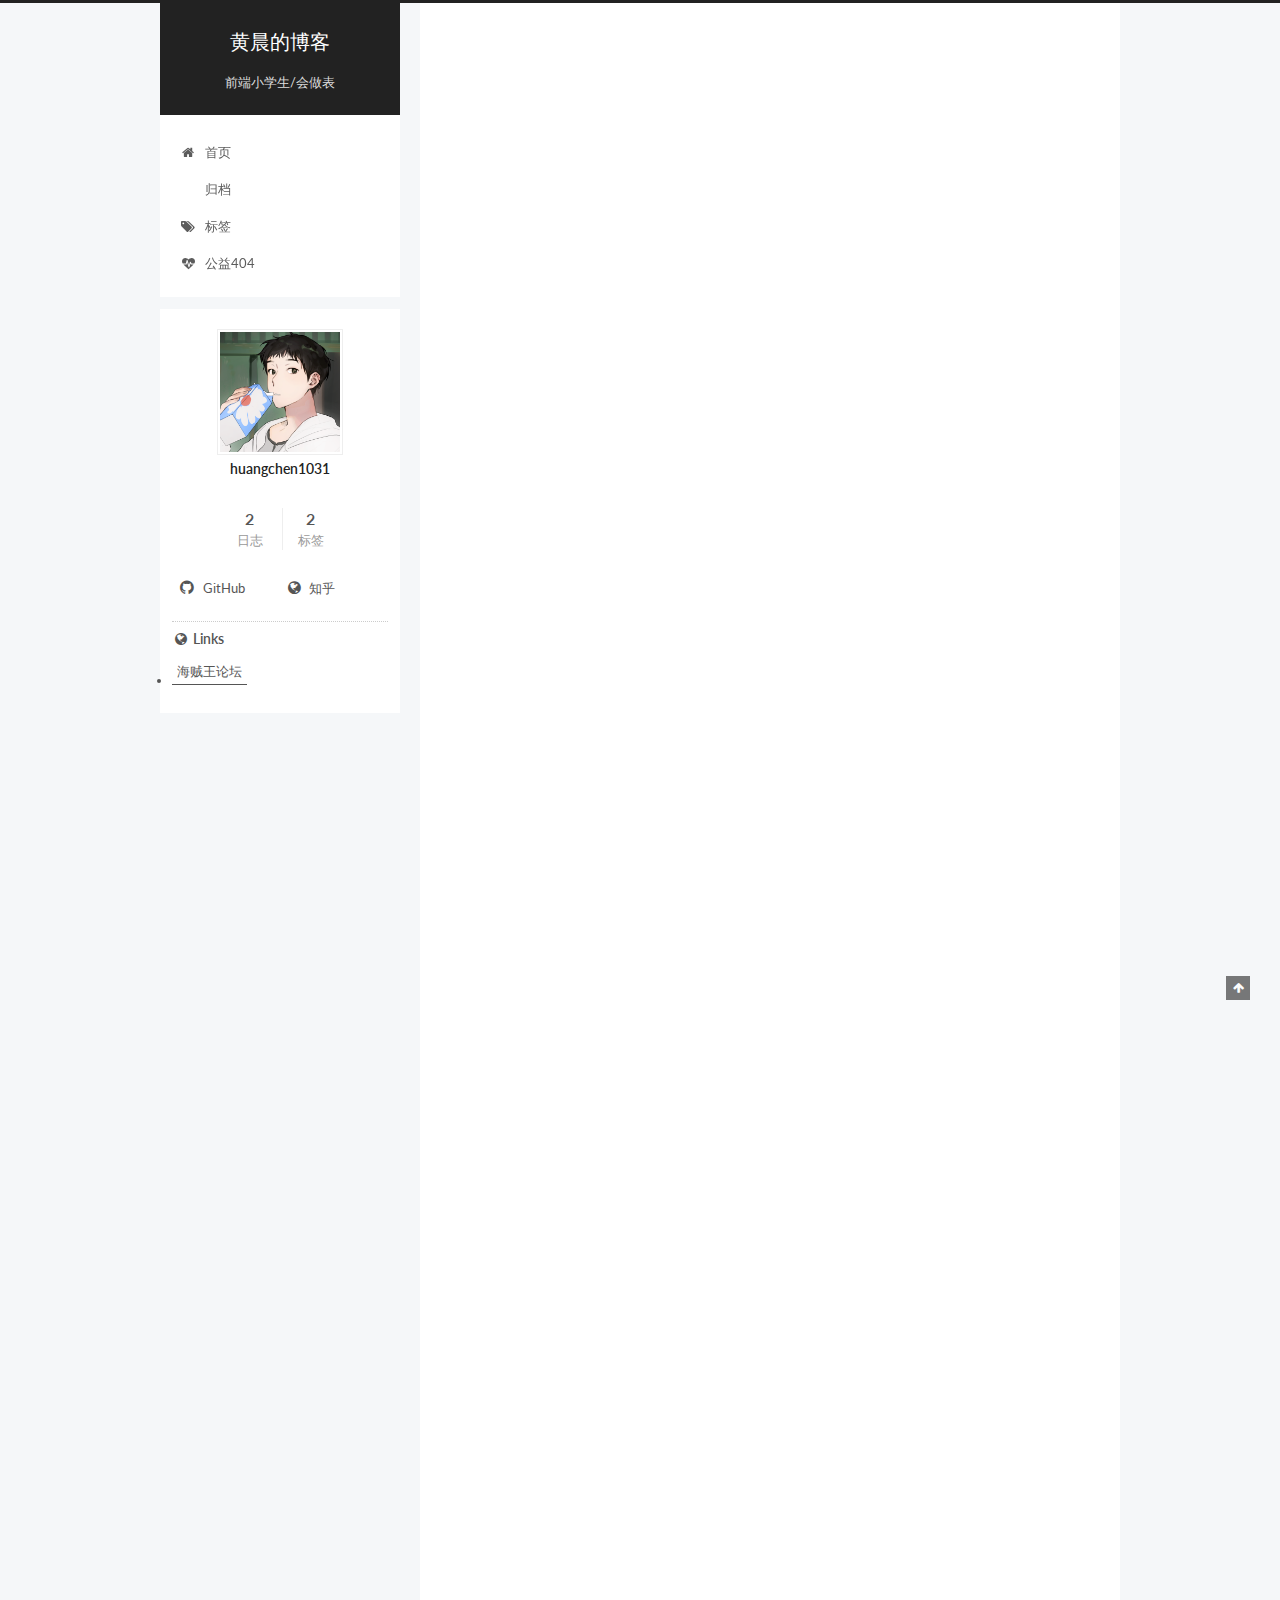
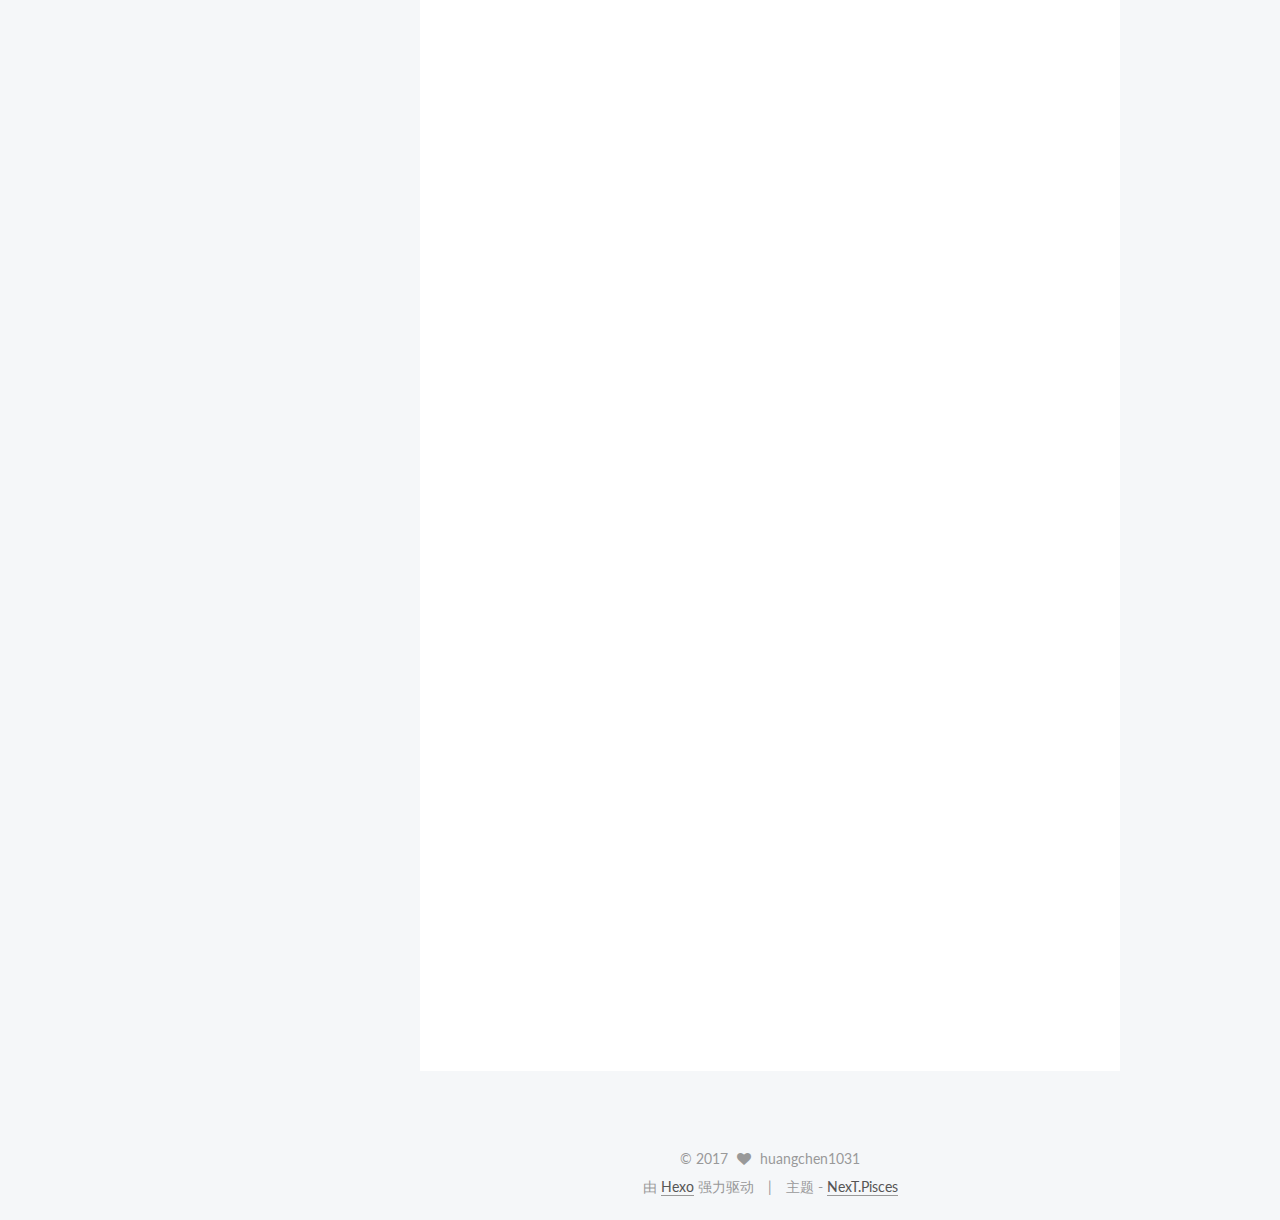
==== commit 673a2986: "Site updated: 2017-03-01 23:57:06" ====
--- a/index.html
+++ b/index.html
@@ -1,181 +1,360 @@
-<!DOCTYPE html>
-<html>
+<!doctype html>
+
+
+
+  
+
+
+<html class="theme-next pisces use-motion" lang="zh-Hans">
 <head>
-  <meta charset="utf-8">
-  
-  <meta name="renderer" content="webkit">
-  <meta http-equiv="X-UA-Compatible" content="IE=edge" >
-  <link rel="dns-prefetch" href="https://huangchen1031.github.io">
-  <title>黄晨的博客</title>
-  <meta name="viewport" content="width=device-width, initial-scale=1, maximum-scale=1">
-  <meta property="og:type" content="website">
+  <meta charset="UTF-8"/>
+<meta http-equiv="X-UA-Compatible" content="IE=edge" />
+<meta name="viewport" content="width=device-width, initial-scale=1, maximum-scale=1"/>
+
+
+
+<meta http-equiv="Cache-Control" content="no-transform" />
+<meta http-equiv="Cache-Control" content="no-siteapp" />
+
+
+
+
+
+
+
+
+
+
+
+
+
+
+
+  
+  
+  <link href="/lib/fancybox/source/jquery.fancybox.css?v=2.1.5" rel="stylesheet" type="text/css" />
+
+
+
+
+  
+  
+  
+  
+
+  
+    
+    
+  
+
+  
+
+  
+
+  
+
+  
+
+  
+    
+    
+    <link href="//fonts.googleapis.com/css?family=Lato:300,300italic,400,400italic,700,700italic&subset=latin,latin-ext" rel="stylesheet" type="text/css">
+  
+
+
+
+
+
+
+<link href="/lib/font-awesome/css/font-awesome.min.css?v=4.6.2" rel="stylesheet" type="text/css" />
+
+<link href="/css/main.css?v=5.1.0" rel="stylesheet" type="text/css" />
+
+
+  <meta name="keywords" content="Hexo, NexT" />
+
+
+
+
+
+
+
+
+  <link rel="shortcut icon" type="image/x-icon" href="/favicon.ico?v=5.1.0" />
+
+
+
+
+
+
+<meta property="og:type" content="website">
 <meta property="og:title" content="黄晨的博客">
 <meta property="og:url" content="https://huangchen1031.github.io/index.html">
 <meta property="og:site_name" content="黄晨的博客">
 <meta name="twitter:card" content="summary">
 <meta name="twitter:title" content="黄晨的博客">
-  
-    <link rel="alternative" href="/atom.xml" title="黄晨的博客" type="application/atom+xml">
-  
-  
-    <link rel="icon" href="/favicon.png">
-  
-  <link rel="stylesheet" type="text/css" href="/./main.2d7529.css">
-  <style type="text/css">
-  
-    #container.show {
-      background: linear-gradient(200deg,#a0cfe4,#e8c37e);
+
+
+
+<script type="text/javascript" id="hexo.configurations">
+  var NexT = window.NexT || {};
+  var CONFIG = {
+    root: '/',
+    scheme: 'Pisces',
+    sidebar: {"position":"left","display":"post","offset":12,"offset_float":0,"b2t":false,"scrollpercent":false},
+    fancybox: true,
+    motion: true,
+    duoshuo: {
+      userId: '0',
+      author: '博主'
+    },
+    algolia: {
+      applicationID: '',
+      apiKey: '',
+      indexName: '',
+      hits: {"per_page":10},
+      labels: {"input_placeholder":"Search for Posts","hits_empty":"We didn't find any results for the search: ${query}","hits_stats":"${hits} results found in ${time} ms"}
     }
-  </style>
-  
-
-  
-
+  };
+</script>
+
+
+
+  <link rel="canonical" href="https://huangchen1031.github.io/"/>
+
+
+
+
+
+  <title> 黄晨的博客 </title>
 </head>
 
-<body>
-  <div id="container" q-class="show:isCtnShow">
-    <canvas id="anm-canvas" class="anm-canvas"></canvas>
-    <div class="left-col" q-class="show:isShow">
-      
-<div class="overlay" style="background: #4d4d4d"></div>
-<div class="intrude-less">
-	<header id="header" class="inner">
-		<a href="/" class="profilepic">
-			<img src="/img/photo.png" class="js-avatar">
-		</a>
-		<hgroup>
-		  <h1 class="header-author"><a href="/">huangchen1031</a></h1>
-		</hgroup>
-		
-		<p class="header-subtitle">前端小学生/会做表</p>
-		
-
-		<nav class="header-menu">
-			<ul>
-			
-				<li><a href="/">主页</a></li>
-	        
-				<li><a href="/archives/">归档</a></li>
-	        
-			</ul>
-		</nav>
-		<nav class="header-smart-menu">
-    		
-    			
-    			<a q-on="click: openSlider(e, 'innerArchive')" href="javascript:void(0)">所有文章</a>
-    			
-            
-    			
-    			<a q-on="click: openSlider(e, 'friends')" href="javascript:void(0)">友链</a>
-    			
-            
-    			
-    			<a q-on="click: openSlider(e, 'aboutme')" href="javascript:void(0)">关于我</a>
-    			
-            
-		</nav>
-		<nav class="header-nav">
-			<div class="social">
-				
-					<a class="github" target="_blank" href="https://github.com/huangchen1031/" title="github"><i class="icon-github"></i></a>
-		        
-					<a class="rss" target="_blank" href="#" title="rss"><i class="icon-rss"></i></a>
-		        
-					<a class="zhihu" target="_blank" href="https://www.zhihu.com/people/huangchen1031/" title="zhihu"><i class="icon-zhihu"></i></a>
-		        
-					<a class="mail" target="_blank" href="mailto:huangchen1031@vip.qq.com" title="mail"><i class="icon-mail"></i></a>
-		        
-			</div>
-		</nav>
-	</header>		
+<body itemscope itemtype="http://schema.org/WebPage" lang="zh-Hans">
+
+  
+
+
+
+
+
+  <script type="text/javascript">
+    var _hmt = _hmt || [];
+    (function() {
+      var hm = document.createElement("script");
+      hm.src = "https://hm.baidu.com/hm.js?1aeec2718f9e450edbde765fb5db0901";
+      var s = document.getElementsByTagName("script")[0];
+      s.parentNode.insertBefore(hm, s);
+    })();
+  </script>
+
+
+
+
+
+
+
+
+
+
+  
+  
+    
+  
+
+  <div class="container one-collumn sidebar-position-left 
+   page-home 
+ ">
+    <div class="headband"></div>
+
+    <header id="header" class="header" itemscope itemtype="http://schema.org/WPHeader">
+      <div class="header-inner"><div class="site-brand-wrapper">
+  <div class="site-meta ">
+    
+
+    <div class="custom-logo-site-title">
+      <a href="/"  class="brand" rel="start">
+        <span class="logo-line-before"><i></i></span>
+        <span class="site-title">黄晨的博客</span>
+        <span class="logo-line-after"><i></i></span>
+      </a>
+    </div>
+      
+        <p class="site-subtitle">前端小学生/会做表</p>
+      
+  </div>
+
+  <div class="site-nav-toggle">
+    <button>
+      <span class="btn-bar"></span>
+      <span class="btn-bar"></span>
+      <span class="btn-bar"></span>
+    </button>
+  </div>
 </div>
 
-    </div>
-    <div class="mid-col" q-class="show:isShow,hide:isShow|isFalse">
-      
-<nav id="mobile-nav">
-  	<div class="overlay js-overlay" style="background: #4d4d4d"></div>
-	<div class="btnctn js-mobile-btnctn">
-  		<div class="slider-trigger list" q-on="click: openSlider(e)"><i class="icon icon-sort"></i></div>
-	</div>
-	<div class="intrude-less">
-		<header id="header" class="inner">
-			<div class="profilepic">
-				<img src="/img/photo.png" class="js-avatar">
-			</div>
-			<hgroup>
-			  <h1 class="header-author js-header-author">huangchen1031</h1>
-			</hgroup>
-			
-			<p class="header-subtitle"><i class="icon icon-quo-left"></i>前端小学生/会做表<i class="icon icon-quo-right"></i></p>
-			
-			
-			
-				
-			
-				
-			
-			
-			
-			<nav class="header-nav">
-				<div class="social">
-					
-						<a class="github" target="_blank" href="https://github.com/huangchen1031/" title="github"><i class="icon-github"></i></a>
-			        
-						<a class="rss" target="_blank" href="#" title="rss"><i class="icon-rss"></i></a>
-			        
-						<a class="zhihu" target="_blank" href="https://www.zhihu.com/people/huangchen1031/" title="zhihu"><i class="icon-zhihu"></i></a>
-			        
-						<a class="mail" target="_blank" href="mailto:huangchen1031@vip.qq.com" title="mail"><i class="icon-mail"></i></a>
-			        
-				</div>
-			</nav>
-
-			<nav class="header-menu js-header-menu">
-				<ul style="width: 50%">
-				
-				
-					<li style="width: 50%"><a href="/">主页</a></li>
-		        
-					<li style="width: 50%"><a href="/archives/">归档</a></li>
-		        
-				</ul>
-			</nav>
-		</header>				
-	</div>
-	<div class="mobile-mask" style="display:none" q-show="isShow"></div>
+<nav class="site-nav">
+  
+
+  
+    <ul id="menu" class="menu">
+      
+        
+        <li class="menu-item menu-item-home">
+          <a href="/" rel="section">
+            
+              <i class="menu-item-icon fa fa-fw fa-home"></i> <br />
+            
+            首页
+          </a>
+        </li>
+      
+        
+        <li class="menu-item menu-item-archives">
+          <a href="/archives" rel="section">
+            
+              <i class="menu-item-icon fa fa-fw fa-archives"></i> <br />
+            
+            归档
+          </a>
+        </li>
+      
+        
+        <li class="menu-item menu-item-tags">
+          <a href="/tags" rel="section">
+            
+              <i class="menu-item-icon fa fa-fw fa-tags"></i> <br />
+            
+            标签
+          </a>
+        </li>
+      
+        
+        <li class="menu-item menu-item-commonweal">
+          <a href="/404.html" rel="section">
+            
+              <i class="menu-item-icon fa fa-fw fa-heartbeat"></i> <br />
+            
+            公益404
+          </a>
+        </li>
+      
+
+      
+    </ul>
+  
+
+  
 </nav>
 
-      <div id="wrapper" class="body-wrap">
-        <div class="menu-l">
-          <div class="canvas-wrap">
-            <canvas data-colors="#eaeaea" data-sectionHeight="100" data-contentId="js-content" id="myCanvas1" class="anm-canvas"></canvas>
-          </div>
-          <div id="js-content" class="content-ll">
-            
-  
-    <article id="post-测试文章01" class="article article-type-post  article-index" itemscope itemprop="blogPost">
-  <div class="article-inner">
-    
-      <header class="article-header">
-        
-  
-    <h1 itemprop="name">
-      <a class="article-title" href="/2017/03/01/测试文章01/">测试文章01</a>
-    </h1>
-  
-
-        
-        <a href="/2017/03/01/测试文章01/" class="archive-article-date">
-  	<time datetime="2017-03-01T13:00:46.000Z" itemprop="datePublished"><i class="icon-calendar icon"></i>2017-03-01</time>
-</a>
-        
+
+
+ </div>
+    </header>
+
+    <main id="main" class="main">
+      <div class="main-inner">
+        <div class="content-wrap">
+          <div id="content" class="content">
+            
+  <section id="posts" class="posts-expand">
+    
+      
+
+  
+
+  
+  
+  
+
+  <article class="post post-type-normal " itemscope itemtype="http://schema.org/Article">
+    <link itemprop="mainEntityOfPage" href="https://huangchen1031.github.io/2017/03/01/测试文章01/">
+
+    <span hidden itemprop="author" itemscope itemtype="http://schema.org/Person">
+      <meta itemprop="name" content="huangchen1031">
+      <meta itemprop="description" content="">
+      <meta itemprop="image" content="/img/photo.png">
+    </span>
+
+    <span hidden itemprop="publisher" itemscope itemtype="http://schema.org/Organization">
+      <meta itemprop="name" content="黄晨的博客">
+    </span>
+
+    
+      <header class="post-header">
+
+        
+        
+          <h1 class="post-title" itemprop="name headline">
+            
+            
+              
+                
+                <a class="post-title-link" href="/2017/03/01/测试文章01/" itemprop="url">
+                  测试文章01
+                </a>
+              
+            
+          </h1>
+        
+
+        <div class="post-meta">
+          <span class="post-time">
+            
+              <span class="post-meta-item-icon">
+                <i class="fa fa-calendar-o"></i>
+              </span>
+              
+                <span class="post-meta-item-text">发表于</span>
+              
+              <time title="创建于" itemprop="dateCreated datePublished" datetime="2017-03-01T21:00:46+08:00">
+                2017-03-01
+              </time>
+            
+
+            
+
+            
+          </span>
+
+          
+
+          
+            
+              <span class="post-comments-count">
+                <span class="post-meta-divider">|</span>
+                <span class="post-meta-item-icon">
+                  <i class="fa fa-comment-o"></i>
+                </span>
+                <a href="/2017/03/01/测试文章01/#comments" itemprop="discussionUrl">
+                  <span class="post-comments-count ds-thread-count" data-thread-key="2017/03/01/测试文章01/" itemprop="commentCount"></span>
+                </a>
+              </span>
+            
+          
+
+          
+          
+
+          
+
+          
+
+          
+
+        </div>
       </header>
     
-    <div class="article-entry" itemprop="articleBody">
-      
-        <h1 id="Title01"><a href="#Title01" class="headerlink" title="Title01"></a>Title01</h1><h2 id="Title02"><a href="#Title02" class="headerlink" title="Title02"></a>Title02</h2><h3 id="Title03"><a href="#Title03" class="headerlink" title="Title03"></a>Title03</h3><h4 id="Title04"><a href="#Title04" class="headerlink" title="Title04"></a>Title04</h4><h5 id="Title05"><a href="#Title05" class="headerlink" title="Title05"></a>Title05</h5><h6 id="Title06"><a href="#Title06" class="headerlink" title="Title06"></a>Title06</h6><ul>
+
+
+    <div class="post-body" itemprop="articleBody">
+
+      
+      
+
+      
+        
+          
+            <h1 id="Title01"><a href="#Title01" class="headerlink" title="Title01"></a>Title01</h1><h2 id="Title02"><a href="#Title02" class="headerlink" title="Title02"></a>Title02</h2><h3 id="Title03"><a href="#Title03" class="headerlink" title="Title03"></a>Title03</h3><h4 id="Title04"><a href="#Title04" class="headerlink" title="Title04"></a>Title04</h4><h5 id="Title05"><a href="#Title05" class="headerlink" title="Title05"></a>Title05</h5><h6 id="Title06"><a href="#Title06" class="headerlink" title="Title06"></a>Title06</h6><ul>
 <li>无序01</li>
 </ul>
 <ul>
@@ -197,71 +376,133 @@
 </blockquote>
 <p><code>代码样式</code></p>
 <figure class="highlight plain"><table><tr><td class="gutter"><pre><div class="line">1</div></pre></td><td class="code"><pre><div class="line">代码块</div></pre></td></tr></table></figure>
-      
-
+          
+        
       
     </div>
-    <div class="article-info article-info-index">
-      
-      
-	<div class="article-tag tagcloud">
-		<i class="icon-price-tags icon"></i>
-		<ul class="article-tag-list">
-			 
-        		<li class="article-tag-list-item">
-        			<a href="javascript:void(0)" class="js-tag article-tag-list-link color4">Markdown</a>
-        		</li>
-      		 
-        		<li class="article-tag-list-item">
-        			<a href="javascript:void(0)" class="js-tag article-tag-list-link color5">test</a>
-        		</li>
-      		
-		</ul>
-	</div>
-
-      
-
-      
-        <p class="article-more-link">
-          <a class="article-more-a" href="/2017/03/01/测试文章01/">展开全文 >></a>
-        </p>
-      
-
-      
-      <div class="clearfix"></div>
+
+    <div>
+      
     </div>
-  </div>
-</article>
-
-
-
-
-
-
-
-
-  
-    <article id="post-hello-world" class="article article-type-post  article-index" itemscope itemprop="blogPost">
-  <div class="article-inner">
-    
-      <header class="article-header">
-        
-  
-    <h1 itemprop="name">
-      <a class="article-title" href="/2017/03/01/hello-world/">Hello World</a>
-    </h1>
-  
-
-        
-        <a href="/2017/03/01/hello-world/" class="archive-article-date">
-  	<time datetime="2017-03-01T12:16:51.545Z" itemprop="datePublished"><i class="icon-calendar icon"></i>2017-03-01</time>
-</a>
-        
+
+    <div>
+      
+    </div>
+
+
+    <footer class="post-footer">
+      
+
+      
+
+      
+
+      
+      
+        <div class="post-eof"></div>
+      
+    </footer>
+  </article>
+
+
+    
+      
+
+  
+
+  
+  
+  
+
+  <article class="post post-type-normal " itemscope itemtype="http://schema.org/Article">
+    <link itemprop="mainEntityOfPage" href="https://huangchen1031.github.io/2017/03/01/hello-world/">
+
+    <span hidden itemprop="author" itemscope itemtype="http://schema.org/Person">
+      <meta itemprop="name" content="huangchen1031">
+      <meta itemprop="description" content="">
+      <meta itemprop="image" content="/img/photo.png">
+    </span>
+
+    <span hidden itemprop="publisher" itemscope itemtype="http://schema.org/Organization">
+      <meta itemprop="name" content="黄晨的博客">
+    </span>
+
+    
+      <header class="post-header">
+
+        
+        
+          <h1 class="post-title" itemprop="name headline">
+            
+            
+              
+                
+                <a class="post-title-link" href="/2017/03/01/hello-world/" itemprop="url">
+                  Hello World
+                </a>
+              
+            
+          </h1>
+        
+
+        <div class="post-meta">
+          <span class="post-time">
+            
+              <span class="post-meta-item-icon">
+                <i class="fa fa-calendar-o"></i>
+              </span>
+              
+                <span class="post-meta-item-text">发表于</span>
+              
+              <time title="创建于" itemprop="dateCreated datePublished" datetime="2017-03-01T20:16:51+08:00">
+                2017-03-01
+              </time>
+            
+
+            
+
+            
+          </span>
+
+          
+
+          
+            
+              <span class="post-comments-count">
+                <span class="post-meta-divider">|</span>
+                <span class="post-meta-item-icon">
+                  <i class="fa fa-comment-o"></i>
+                </span>
+                <a href="/2017/03/01/hello-world/#comments" itemprop="discussionUrl">
+                  <span class="post-comments-count ds-thread-count" data-thread-key="2017/03/01/hello-world/" itemprop="commentCount"></span>
+                </a>
+              </span>
+            
+          
+
+          
+          
+
+          
+
+          
+
+          
+
+        </div>
       </header>
     
-    <div class="article-entry" itemprop="articleBody">
-      
-        <p>Welcome to <a href="https://hexo.io/" target="_blank" rel="external">Hexo</a>! This is your very first post. Check <a href="https://hexo.io/docs/" target="_blank" rel="external">documentation</a> for more info. If you get any problems when using Hexo, you can find the answer in <a href="https://hexo.io/docs/troubleshooting.html" target="_blank" rel="external">troubleshooting</a> or you can ask me on <a href="https://github.com/hexojs/hexo/issues" target="_blank" rel="external">GitHub</a>.</p>
+
+
+    <div class="post-body" itemprop="articleBody">
+
+      
+      
+
+      
+        
+          
+            <p>Welcome to <a href="https://hexo.io/" target="_blank" rel="external">Hexo</a>! This is your very first post. Check <a href="https://hexo.io/docs/" target="_blank" rel="external">documentation</a> for more info. If you get any problems when using Hexo, you can find the answer in <a href="https://hexo.io/docs/troubleshooting.html" target="_blank" rel="external">troubleshooting</a> or you can ask me on <a href="https://github.com/hexojs/hexo/issues" target="_blank" rel="external">GitHub</a>.</p>
 <h2 id="Quick-Start"><a href="#Quick-Start" class="headerlink" title="Quick Start"></a>Quick Start</h2><h3 id="Create-a-new-post"><a href="#Create-a-new-post" class="headerlink" title="Create a new post"></a>Create a new post</h3><figure class="highlight bash"><table><tr><td class="gutter"><pre><div class="line">1</div></pre></td><td class="code"><pre><div class="line">$ hexo new <span class="string">"My New Post"</span></div></pre></td></tr></table></figure>
 <p>More info: <a href="https://hexo.io/docs/writing.html" target="_blank" rel="external">Writing</a></p>
 <h3 id="Run-server"><a href="#Run-server" class="headerlink" title="Run server"></a>Run server</h3><figure class="highlight bash"><table><tr><td class="gutter"><pre><div class="line">1</div></pre></td><td class="code"><pre><div class="line">$ hexo server</div></pre></td></tr></table></figure>
@@ -271,284 +512,326 @@
 <h3 id="Deploy-to-remote-sites"><a href="#Deploy-to-remote-sites" class="headerlink" title="Deploy to remote sites"></a>Deploy to remote sites</h3><figure class="highlight bash"><table><tr><td class="gutter"><pre><div class="line">1</div></pre></td><td class="code"><pre><div class="line">$ hexo deploy</div></pre></td></tr></table></figure>
 <p>More info: <a href="https://hexo.io/docs/deployment.html" target="_blank" rel="external">Deployment</a></p>
 
-      
-
+          
+        
       
     </div>
-    <div class="article-info article-info-index">
-      
-      
-      
-
-      
-        <p class="article-more-link">
-          <a class="article-more-a" href="/2017/03/01/hello-world/">展开全文 >></a>
-        </p>
-      
-
-      
-      <div class="clearfix"></div>
+
+    <div>
+      
+    </div>
+
+    <div>
+      
+    </div>
+
+
+    <footer class="post-footer">
+      
+
+      
+
+      
+
+      
+      
+        <div class="post-eof"></div>
+      
+    </footer>
+  </article>
+
+
+    
+  </section>
+
+  
+
+          
+          </div>
+          
+
+
+          
+
+        </div>
+        
+          
+  
+  <div class="sidebar-toggle">
+    <div class="sidebar-toggle-line-wrap">
+      <span class="sidebar-toggle-line sidebar-toggle-line-first"></span>
+      <span class="sidebar-toggle-line sidebar-toggle-line-middle"></span>
+      <span class="sidebar-toggle-line sidebar-toggle-line-last"></span>
     </div>
   </div>
-</article>
-
-
-
-
-
-
-
-
-  
-  
-
-
+
+  <aside id="sidebar" class="sidebar">
+    <div class="sidebar-inner">
+
+      
+
+      
+
+      <section class="site-overview sidebar-panel sidebar-panel-active">
+        <div class="site-author motion-element" itemprop="author" itemscope itemtype="http://schema.org/Person">
+          <img class="site-author-image" itemprop="image"
+               src="/img/photo.png"
+               alt="huangchen1031" />
+          <p class="site-author-name" itemprop="name">huangchen1031</p>
+           
+              <p class="site-description motion-element" itemprop="description"></p>
+          
+        </div>
+        <nav class="site-state motion-element">
+        
+          
+            <div class="site-state-item site-state-posts">
+              <a href="/archives">
+                <span class="site-state-item-count">2</span>
+                <span class="site-state-item-name">日志</span>
+              </a>
+            </div>
+          
+
+          
+
+          
+            <div class="site-state-item site-state-tags">
+              <a href="/tags">
+                <span class="site-state-item-count">2</span>
+                <span class="site-state-item-name">标签</span>
+              </a>
+            </div>
+          
+
+        </nav>
+
+        
+
+        <div class="links-of-author motion-element">
+          
+            
+              <span class="links-of-author-item">
+                <a href="https://github.com/huangchen1031" target="_blank" title="GitHub">
+                  
+                    <i class="fa fa-fw fa-github"></i>
+                  
+                  GitHub
+                </a>
+              </span>
+            
+              <span class="links-of-author-item">
+                <a href="https://www.zhihu.com/people/huangchen1031/" target="_blank" title="知乎">
+                  
+                    <i class="fa fa-fw fa-globe"></i>
+                  
+                  知乎
+                </a>
+              </span>
+            
+          
+        </div>
+
+        
+        
+
+        
+        
+          <div class="links-of-blogroll motion-element links-of-blogroll-inline">
+            <div class="links-of-blogroll-title">
+              <i class="fa  fa-fw fa-globe"></i>
+              Links
+            </div>
+            <ul class="links-of-blogroll-list">
+              
+                <li class="links-of-blogroll-item">
+                  <a href="http://bbs.talkop.com/" title="海贼王论坛" target="_blank">海贼王论坛</a>
+                </li>
+              
+            </ul>
           </div>
-        </div>
+        
+
+        
+
+
+      </section>
+
+      
+
+      
+
+    </div>
+  </aside>
+
+
+        
       </div>
-      <footer id="footer">
-  <div class="outer">
-    <div id="footer-info">
-    	<div class="footer-left">
-    		&copy; 2017 huangchen1031
-    	</div>
-      	<div class="footer-right">
-      		<a href="http://hexo.io/" target="_blank">Hexo</a>  Theme <a href="https://github.com/litten/hexo-theme-yilia" target="_blank">Yilia</a> by Litten
-      	</div>
-    </div>
+    </main>
+
+    <footer id="footer" class="footer">
+      <div class="footer-inner">
+        <div class="copyright" >
+  
+  &copy; 
+  <span itemprop="copyrightYear">2017</span>
+  <span class="with-love">
+    <i class="fa fa-heart"></i>
+  </span>
+  <span class="author" itemprop="copyrightHolder">huangchen1031</span>
+</div>
+
+
+<div class="powered-by">
+  由 <a class="theme-link" href="https://hexo.io">Hexo</a> 强力驱动
+</div>
+
+<div class="theme-info">
+  主题 -
+  <a class="theme-link" href="https://github.com/iissnan/hexo-theme-next">
+    NexT.Pisces
+  </a>
+</div>
+
+
+        
+
+        
+      </div>
+    </footer>
+
+    
+      <div class="back-to-top">
+        <i class="fa fa-arrow-up"></i>
+        
+      </div>
+    
+    
   </div>
-</footer>
-    </div>
-    <script>
-	var yiliaConfig = {
-		mathjax: false,
-		isHome: true,
-		isPost: false,
-		isArchive: false,
-		isTag: false,
-		isCategory: false,
-		open_in_new: false,
-		root: "/",
-		innerArchive: true,
-		showTags: false
-	}
+
+  
+
+<script type="text/javascript">
+  if (Object.prototype.toString.call(window.Promise) !== '[object Function]') {
+    window.Promise = null;
+  }
 </script>
 
-<script>!function(t){function n(r){if(e[r])return e[r].exports;var o=e[r]={exports:{},id:r,loaded:!1};return t[r].call(o.exports,o,o.exports,n),o.loaded=!0,o.exports}var e={};return n.m=t,n.c=e,n.p="./",n(0)}([function(t,n,e){"use strict";function r(t){return t&&t.__esModule?t:{default:t}}function o(t,n){var e=/\/|index.html/g;return t.replace(e,"")===n.replace(e,"")}function i(){for(var t=document.querySelectorAll(".js-header-menu li a"),n=window.location.pathname,e=0,r=t.length;e<r;e++){var i=t[e];o(n,i.getAttribute("href"))&&(0,d.default)(i,"active")}}function u(t){for(var n=t.offsetLeft,e=t.offsetParent;null!==e;)n+=e.offsetLeft,e=e.offsetParent;return n}function f(t){for(var n=t.offsetTop,e=t.offsetParent;null!==e;)n+=e.offsetTop,e=e.offsetParent;return n}function c(t,n,e,r,o){var i=u(t),c=f(t)-n;if(c-e<=o){var a=t.$newDom;a||(a=t.cloneNode(!0),(0,h.default)(t,a),t.$newDom=a,a.style.position="fixed",a.style.top=(e||c)+"px",a.style.left=i+"px",a.style.zIndex=r||2,a.style.width="100%",a.style.color="#fff"),a.style.visibility="visible",t.style.visibility="hidden"}else{t.style.visibility="visible";var s=t.$newDom;s&&(s.style.visibility="hidden")}}function a(){var t=document.querySelector(".js-overlay"),n=document.querySelector(".js-header-menu");c(t,document.body.scrollTop,-63,2,0),c(n,document.body.scrollTop,1,3,0)}function s(){document.querySelector("#container").addEventListener("scroll",function(t){a()}),window.addEventListener("scroll",function(t){a()}),a()}function l(){x.default.versions.mobile&&window.screen.width<800&&(i(),s())}var p=e(71),d=r(p),v=e(72),y=(r(v),e(84)),h=r(y),b=e(69),x=r(b),m=e(75),g=r(m),w=e(70);l(),(0,w.addLoadEvent)(function(){g.default.init()}),t.exports={}},function(t,n){var e=t.exports="undefined"!=typeof window&&window.Math==Math?window:"undefined"!=typeof self&&self.Math==Math?self:Function("return this")();"number"==typeof __g&&(__g=e)},function(t,n){var e={}.hasOwnProperty;t.exports=function(t,n){return e.call(t,n)}},function(t,n,e){var r=e(49),o=e(15);t.exports=function(t){return r(o(t))}},function(t,n,e){t.exports=!e(8)(function(){return 7!=Object.defineProperty({},"a",{get:function(){return 7}}).a})},function(t,n,e){var r=e(6),o=e(12);t.exports=e(4)?function(t,n,e){return r.f(t,n,o(1,e))}:function(t,n,e){return t[n]=e,t}},function(t,n,e){var r=e(10),o=e(30),i=e(24),u=Object.defineProperty;n.f=e(4)?Object.defineProperty:function(t,n,e){if(r(t),n=i(n,!0),r(e),o)try{return u(t,n,e)}catch(t){}if("get"in e||"set"in e)throw TypeError("Accessors not supported!");return"value"in e&&(t[n]=e.value),t}},function(t,n,e){var r=e(22)("wks"),o=e(13),i=e(1).Symbol,u="function"==typeof i,f=t.exports=function(t){return r[t]||(r[t]=u&&i[t]||(u?i:o)("Symbol."+t))};f.store=r},function(t,n){t.exports=function(t){try{return!!t()}catch(t){return!0}}},function(t,n,e){var r=e(35),o=e(16);t.exports=Object.keys||function(t){return r(t,o)}},function(t,n,e){var r=e(11);t.exports=function(t){if(!r(t))throw TypeError(t+" is not an object!");return t}},function(t,n){t.exports=function(t){return"object"==typeof t?null!==t:"function"==typeof t}},function(t,n){t.exports=function(t,n){return{enumerable:!(1&t),configurable:!(2&t),writable:!(4&t),value:n}}},function(t,n){var e=0,r=Math.random();t.exports=function(t){return"Symbol(".concat(void 0===t?"":t,")_",(++e+r).toString(36))}},function(t,n){var e=t.exports={version:"2.4.0"};"number"==typeof __e&&(__e=e)},function(t,n){t.exports=function(t){if(void 0==t)throw TypeError("Can't call method on  "+t);return t}},function(t,n){t.exports="constructor,hasOwnProperty,isPrototypeOf,propertyIsEnumerable,toLocaleString,toString,valueOf".split(",")},function(t,n){t.exports={}},function(t,n){t.exports=!0},function(t,n){n.f={}.propertyIsEnumerable},function(t,n,e){var r=e(6).f,o=e(2),i=e(7)("toStringTag");t.exports=function(t,n,e){t&&!o(t=e?t:t.prototype,i)&&r(t,i,{configurable:!0,value:n})}},function(t,n,e){var r=e(22)("keys"),o=e(13);t.exports=function(t){return r[t]||(r[t]=o(t))}},function(t,n,e){var r=e(1),o="__core-js_shared__",i=r[o]||(r[o]={});t.exports=function(t){return i[t]||(i[t]={})}},function(t,n){var e=Math.ceil,r=Math.floor;t.exports=function(t){return isNaN(t=+t)?0:(t>0?r:e)(t)}},function(t,n,e){var r=e(11);t.exports=function(t,n){if(!r(t))return t;var e,o;if(n&&"function"==typeof(e=t.toString)&&!r(o=e.call(t)))return o;if("function"==typeof(e=t.valueOf)&&!r(o=e.call(t)))return o;if(!n&&"function"==typeof(e=t.toString)&&!r(o=e.call(t)))return o;throw TypeError("Can't convert object to primitive value")}},function(t,n,e){var r=e(1),o=e(14),i=e(18),u=e(26),f=e(6).f;t.exports=function(t){var n=o.Symbol||(o.Symbol=i?{}:r.Symbol||{});"_"==t.charAt(0)||t in n||f(n,t,{value:u.f(t)})}},function(t,n,e){n.f=e(7)},function(t,n,e){var r=e(1),o=e(14),i=e(46),u=e(5),f="prototype",c=function(t,n,e){var a,s,l,p=t&c.F,d=t&c.G,v=t&c.S,y=t&c.P,h=t&c.B,b=t&c.W,x=d?o:o[n]||(o[n]={}),m=x[f],g=d?r:v?r[n]:(r[n]||{})[f];d&&(e=n);for(a in e)s=!p&&g&&void 0!==g[a],s&&a in x||(l=s?g[a]:e[a],x[a]=d&&"function"!=typeof g[a]?e[a]:h&&s?i(l,r):b&&g[a]==l?function(t){var n=function(n,e,r){if(this instanceof t){switch(arguments.length){case 0:return new t;case 1:return new t(n);case 2:return new t(n,e)}return new t(n,e,r)}return t.apply(this,arguments)};return n[f]=t[f],n}(l):y&&"function"==typeof l?i(Function.call,l):l,y&&((x.virtual||(x.virtual={}))[a]=l,t&c.R&&m&&!m[a]&&u(m,a,l)))};c.F=1,c.G=2,c.S=4,c.P=8,c.B=16,c.W=32,c.U=64,c.R=128,t.exports=c},function(t,n){var e={}.toString;t.exports=function(t){return e.call(t).slice(8,-1)}},function(t,n,e){var r=e(11),o=e(1).document,i=r(o)&&r(o.createElement);t.exports=function(t){return i?o.createElement(t):{}}},function(t,n,e){t.exports=!e(4)&&!e(8)(function(){return 7!=Object.defineProperty(e(29)("div"),"a",{get:function(){return 7}}).a})},function(t,n,e){"use strict";var r=e(18),o=e(27),i=e(36),u=e(5),f=e(2),c=e(17),a=e(51),s=e(20),l=e(58),p=e(7)("iterator"),d=!([].keys&&"next"in[].keys()),v="@@iterator",y="keys",h="values",b=function(){return this};t.exports=function(t,n,e,x,m,g,w){a(e,n,x);var O,S,_,j=function(t){if(!d&&t in A)return A[t];switch(t){case y:return function(){return new e(this,t)};case h:return function(){return new e(this,t)}}return function(){return new e(this,t)}},P=n+" Iterator",E=m==h,M=!1,A=t.prototype,T=A[p]||A[v]||m&&A[m],L=T||j(m),N=m?E?j("entries"):L:void 0,C="Array"==n?A.entries||T:T;if(C&&(_=l(C.call(new t)),_!==Object.prototype&&(s(_,P,!0),r||f(_,p)||u(_,p,b))),E&&T&&T.name!==h&&(M=!0,L=function(){return T.call(this)}),r&&!w||!d&&!M&&A[p]||u(A,p,L),c[n]=L,c[P]=b,m)if(O={values:E?L:j(h),keys:g?L:j(y),entries:N},w)for(S in O)S in A||i(A,S,O[S]);else o(o.P+o.F*(d||M),n,O);return O}},function(t,n,e){var r=e(10),o=e(55),i=e(16),u=e(21)("IE_PROTO"),f=function(){},c="prototype",a=function(){var t,n=e(29)("iframe"),r=i.length,o="<",u=">";for(n.style.display="none",e(48).appendChild(n),n.src="javascript:",t=n.contentWindow.document,t.open(),t.write(o+"script"+u+"document.F=Object"+o+"/script"+u),t.close(),a=t.F;r--;)delete a[c][i[r]];return a()};t.exports=Object.create||function(t,n){var e;return null!==t?(f[c]=r(t),e=new f,f[c]=null,e[u]=t):e=a(),void 0===n?e:o(e,n)}},function(t,n,e){var r=e(35),o=e(16).concat("length","prototype");n.f=Object.getOwnPropertyNames||function(t){return r(t,o)}},function(t,n){n.f=Object.getOwnPropertySymbols},function(t,n,e){var r=e(2),o=e(3),i=e(45)(!1),u=e(21)("IE_PROTO");t.exports=function(t,n){var e,f=o(t),c=0,a=[];for(e in f)e!=u&&r(f,e)&&a.push(e);for(;n.length>c;)r(f,e=n[c++])&&(~i(a,e)||a.push(e));return a}},function(t,n,e){t.exports=e(5)},function(t,n,e){var r=e(15);t.exports=function(t){return Object(r(t))}},function(t,n,e){t.exports={default:e(41),__esModule:!0}},function(t,n,e){t.exports={default:e(42),__esModule:!0}},function(t,n,e){"use strict";function r(t){return t&&t.__esModule?t:{default:t}}n.__esModule=!0;var o=e(39),i=r(o),u=e(38),f=r(u),c="function"==typeof f.default&&"symbol"==typeof i.default?function(t){return typeof t}:function(t){return t&&"function"==typeof f.default&&t.constructor===f.default&&t!==f.default.prototype?"symbol":typeof t};n.default="function"==typeof f.default&&"symbol"===c(i.default)?function(t){return"undefined"==typeof t?"undefined":c(t)}:function(t){return t&&"function"==typeof f.default&&t.constructor===f.default&&t!==f.default.prototype?"symbol":"undefined"==typeof t?"undefined":c(t)}},function(t,n,e){e(65),e(63),e(66),e(67),t.exports=e(14).Symbol},function(t,n,e){e(64),e(68),t.exports=e(26).f("iterator")},function(t,n){t.exports=function(t){if("function"!=typeof t)throw TypeError(t+" is not a function!");return t}},function(t,n){t.exports=function(){}},function(t,n,e){var r=e(3),o=e(61),i=e(60);t.exports=function(t){return function(n,e,u){var f,c=r(n),a=o(c.length),s=i(u,a);if(t&&e!=e){for(;a>s;)if(f=c[s++],f!=f)return!0}else for(;a>s;s++)if((t||s in c)&&c[s]===e)return t||s||0;return!t&&-1}}},function(t,n,e){var r=e(43);t.exports=function(t,n,e){if(r(t),void 0===n)return t;switch(e){case 1:return function(e){return t.call(n,e)};case 2:return function(e,r){return t.call(n,e,r)};case 3:return function(e,r,o){return t.call(n,e,r,o)}}return function(){return t.apply(n,arguments)}}},function(t,n,e){var r=e(9),o=e(34),i=e(19);t.exports=function(t){var n=r(t),e=o.f;if(e)for(var u,f=e(t),c=i.f,a=0;f.length>a;)c.call(t,u=f[a++])&&n.push(u);return n}},function(t,n,e){t.exports=e(1).document&&document.documentElement},function(t,n,e){var r=e(28);t.exports=Object("z").propertyIsEnumerable(0)?Object:function(t){return"String"==r(t)?t.split(""):Object(t)}},function(t,n,e){var r=e(28);t.exports=Array.isArray||function(t){return"Array"==r(t)}},function(t,n,e){"use strict";var r=e(32),o=e(12),i=e(20),u={};e(5)(u,e(7)("iterator"),function(){return this}),t.exports=function(t,n,e){t.prototype=r(u,{next:o(1,e)}),i(t,n+" Iterator")}},function(t,n){t.exports=function(t,n){return{value:n,done:!!t}}},function(t,n,e){var r=e(9),o=e(3);t.exports=function(t,n){for(var e,i=o(t),u=r(i),f=u.length,c=0;f>c;)if(i[e=u[c++]]===n)return e}},function(t,n,e){var r=e(13)("meta"),o=e(11),i=e(2),u=e(6).f,f=0,c=Object.isExtensible||function(){return!0},a=!e(8)(function(){return c(Object.preventExtensions({}))}),s=function(t){u(t,r,{value:{i:"O"+ ++f,w:{}}})},l=function(t,n){if(!o(t))return"symbol"==typeof t?t:("string"==typeof t?"S":"P")+t;if(!i(t,r)){if(!c(t))return"F";if(!n)return"E";s(t)}return t[r].i},p=function(t,n){if(!i(t,r)){if(!c(t))return!0;if(!n)return!1;s(t)}return t[r].w},d=function(t){return a&&v.NEED&&c(t)&&!i(t,r)&&s(t),t},v=t.exports={KEY:r,NEED:!1,fastKey:l,getWeak:p,onFreeze:d}},function(t,n,e){var r=e(6),o=e(10),i=e(9);t.exports=e(4)?Object.defineProperties:function(t,n){o(t);for(var e,u=i(n),f=u.length,c=0;f>c;)r.f(t,e=u[c++],n[e]);return t}},function(t,n,e){var r=e(19),o=e(12),i=e(3),u=e(24),f=e(2),c=e(30),a=Object.getOwnPropertyDescriptor;n.f=e(4)?a:function(t,n){if(t=i(t),n=u(n,!0),c)try{return a(t,n)}catch(t){}if(f(t,n))return o(!r.f.call(t,n),t[n])}},function(t,n,e){var r=e(3),o=e(33).f,i={}.toString,u="object"==typeof window&&window&&Object.getOwnPropertyNames?Object.getOwnPropertyNames(window):[],f=function(t){try{return o(t)}catch(t){return u.slice()}};t.exports.f=function(t){return u&&"[object Window]"==i.call(t)?f(t):o(r(t))}},function(t,n,e){var r=e(2),o=e(37),i=e(21)("IE_PROTO"),u=Object.prototype;t.exports=Object.getPrototypeOf||function(t){return t=o(t),r(t,i)?t[i]:"function"==typeof t.constructor&&t instanceof t.constructor?t.constructor.prototype:t instanceof Object?u:null}},function(t,n,e){var r=e(23),o=e(15);t.exports=function(t){return function(n,e){var i,u,f=String(o(n)),c=r(e),a=f.length;return c<0||c>=a?t?"":void 0:(i=f.charCodeAt(c),i<55296||i>56319||c+1===a||(u=f.charCodeAt(c+1))<56320||u>57343?t?f.charAt(c):i:t?f.slice(c,c+2):(i-55296<<10)+(u-56320)+65536)}}},function(t,n,e){var r=e(23),o=Math.max,i=Math.min;t.exports=function(t,n){return t=r(t),t<0?o(t+n,0):i(t,n)}},function(t,n,e){var r=e(23),o=Math.min;t.exports=function(t){return t>0?o(r(t),9007199254740991):0}},function(t,n,e){"use strict";var r=e(44),o=e(52),i=e(17),u=e(3);t.exports=e(31)(Array,"Array",function(t,n){this._t=u(t),this._i=0,this._k=n},function(){var t=this._t,n=this._k,e=this._i++;return!t||e>=t.length?(this._t=void 0,o(1)):"keys"==n?o(0,e):"values"==n?o(0,t[e]):o(0,[e,t[e]])},"values"),i.Arguments=i.Array,r("keys"),r("values"),r("entries")},function(t,n){},function(t,n,e){"use strict";var r=e(59)(!0);e(31)(String,"String",function(t){this._t=String(t),this._i=0},function(){var t,n=this._t,e=this._i;return e>=n.length?{value:void 0,done:!0}:(t=r(n,e),this._i+=t.length,{value:t,done:!1})})},function(t,n,e){"use strict";var r=e(1),o=e(2),i=e(4),u=e(27),f=e(36),c=e(54).KEY,a=e(8),s=e(22),l=e(20),p=e(13),d=e(7),v=e(26),y=e(25),h=e(53),b=e(47),x=e(50),m=e(10),g=e(3),w=e(24),O=e(12),S=e(32),_=e(57),j=e(56),P=e(6),E=e(9),M=j.f,A=P.f,T=_.f,L=r.Symbol,N=r.JSON,C=N&&N.stringify,k="prototype",F=d("_hidden"),q=d("toPrimitive"),I={}.propertyIsEnumerable,B=s("symbol-registry"),D=s("symbols"),W=s("op-symbols"),H=Object[k],K="function"==typeof L,R=r.QObject,J=!R||!R[k]||!R[k].findChild,U=i&&a(function(){return 7!=S(A({},"a",{get:function(){return A(this,"a",{value:7}).a}})).a})?function(t,n,e){var r=M(H,n);r&&delete H[n],A(t,n,e),r&&t!==H&&A(H,n,r)}:A,G=function(t){var n=D[t]=S(L[k]);return n._k=t,n},$=K&&"symbol"==typeof L.iterator?function(t){return"symbol"==typeof t}:function(t){return t instanceof L},z=function(t,n,e){return t===H&&z(W,n,e),m(t),n=w(n,!0),m(e),o(D,n)?(e.enumerable?(o(t,F)&&t[F][n]&&(t[F][n]=!1),e=S(e,{enumerable:O(0,!1)})):(o(t,F)||A(t,F,O(1,{})),t[F][n]=!0),U(t,n,e)):A(t,n,e)},Y=function(t,n){m(t);for(var e,r=b(n=g(n)),o=0,i=r.length;i>o;)z(t,e=r[o++],n[e]);return t},Q=function(t,n){return void 0===n?S(t):Y(S(t),n)},X=function(t){var n=I.call(this,t=w(t,!0));return!(this===H&&o(D,t)&&!o(W,t))&&(!(n||!o(this,t)||!o(D,t)||o(this,F)&&this[F][t])||n)},V=function(t,n){if(t=g(t),n=w(n,!0),t!==H||!o(D,n)||o(W,n)){var e=M(t,n);return!e||!o(D,n)||o(t,F)&&t[F][n]||(e.enumerable=!0),e}},Z=function(t){for(var n,e=T(g(t)),r=[],i=0;e.length>i;)o(D,n=e[i++])||n==F||n==c||r.push(n);return r},tt=function(t){for(var n,e=t===H,r=T(e?W:g(t)),i=[],u=0;r.length>u;)!o(D,n=r[u++])||e&&!o(H,n)||i.push(D[n]);return i};K||(L=function(){if(this instanceof L)throw TypeError("Symbol is not a constructor!");var t=p(arguments.length>0?arguments[0]:void 0),n=function(e){this===H&&n.call(W,e),o(this,F)&&o(this[F],t)&&(this[F][t]=!1),U(this,t,O(1,e))};return i&&J&&U(H,t,{configurable:!0,set:n}),G(t)},f(L[k],"toString",function(){return this._k}),j.f=V,P.f=z,e(33).f=_.f=Z,e(19).f=X,e(34).f=tt,i&&!e(18)&&f(H,"propertyIsEnumerable",X,!0),v.f=function(t){return G(d(t))}),u(u.G+u.W+u.F*!K,{Symbol:L});for(var nt="hasInstance,isConcatSpreadable,iterator,match,replace,search,species,split,toPrimitive,toStringTag,unscopables".split(","),et=0;nt.length>et;)d(nt[et++]);for(var nt=E(d.store),et=0;nt.length>et;)y(nt[et++]);u(u.S+u.F*!K,"Symbol",{for:function(t){return o(B,t+="")?B[t]:B[t]=L(t)},keyFor:function(t){if($(t))return h(B,t);throw TypeError(t+" is not a symbol!")},useSetter:function(){J=!0},useSimple:function(){J=!1}}),u(u.S+u.F*!K,"Object",{create:Q,defineProperty:z,defineProperties:Y,getOwnPropertyDescriptor:V,getOwnPropertyNames:Z,getOwnPropertySymbols:tt}),N&&u(u.S+u.F*(!K||a(function(){var t=L();return"[null]"!=C([t])||"{}"!=C({a:t})||"{}"!=C(Object(t))})),"JSON",{stringify:function(t){if(void 0!==t&&!$(t)){for(var n,e,r=[t],o=1;arguments.length>o;)r.push(arguments[o++]);return n=r[1],"function"==typeof n&&(e=n),!e&&x(n)||(n=function(t,n){if(e&&(n=e.call(this,t,n)),!$(n))return n}),r[1]=n,C.apply(N,r)}}}),L[k][q]||e(5)(L[k],q,L[k].valueOf),l(L,"Symbol"),l(Math,"Math",!0),l(r.JSON,"JSON",!0)},function(t,n,e){e(25)("asyncIterator")},function(t,n,e){e(25)("observable")},function(t,n,e){e(62);for(var r=e(1),o=e(5),i=e(17),u=e(7)("toStringTag"),f=["NodeList","DOMTokenList","MediaList","StyleSheetList","CSSRuleList"],c=0;c<5;c++){var a=f[c],s=r[a],l=s&&s.prototype;l&&!l[u]&&o(l,u,a),i[a]=i.Array}},function(t,n){"use strict";var e={versions:function(){var t=window.navigator.userAgent;return{trident:t.indexOf("Trident")>-1,presto:t.indexOf("Presto")>-1,webKit:t.indexOf("AppleWebKit")>-1,gecko:t.indexOf("Gecko")>-1&&t.indexOf("KHTML")==-1,mobile:!!t.match(/AppleWebKit.*Mobile.*/),ios:!!t.match(/\(i[^;]+;( U;)? CPU.+Mac OS X/),android:t.indexOf("Android")>-1||t.indexOf("Linux")>-1,iPhone:t.indexOf("iPhone")>-1||t.indexOf("Mac")>-1,iPad:t.indexOf("iPad")>-1,webApp:t.indexOf("Safari")==-1,weixin:t.indexOf("MicroMessenger")==-1}}()};t.exports=e},function(t,n,e){"use strict";function r(t){return t&&t.__esModule?t:{default:t}}var o=e(40),i=r(o),u=function(){function t(t,n,e){return n||e?String.fromCharCode(n||e):o[t]||t}function n(t){return l[t]}var e=/&quot;|&lt;|&gt;|&amp;|&nbsp;|&apos;|&#(\d+);|&#(\d+)/g,r=/['<> "&]/g,o={"&quot;":'"',"&lt;":"<","&gt;":">","&amp;":"&","&nbsp;":" "},f=/\u00a0/g,c=/<br\s*\/?>/gi,a=/\r?\n/g,s=/\s/g,l={};for(var p in o)l[o[p]]=p;return o["&apos;"]="'",l["'"]="&#39;",{encode:function(t){return t?(""+t).replace(r,n).replace(a,"<br/>").replace(s,"&nbsp;"):""},decode:function(n){return n?(""+n).replace(c,"\n").replace(e,t).replace(f," "):""},encodeBase16:function(t){if(!t)return t;t+="";for(var n=[],e=0,r=t.length;r>e;e++)n.push(t.charCodeAt(e).toString(16).toUpperCase());return n.join("")},encodeBase16forJSON:function(t){if(!t)return t;t=t.replace(/[\u4E00-\u9FBF]/gi,function(t){return escape(t).replace("%u","\\u")});for(var n=[],e=0,r=t.length;r>e;e++)n.push(t.charCodeAt(e).toString(16).toUpperCase());return n.join("")},decodeBase16:function(t){if(!t)return t;t+="";for(var n=[],e=0,r=t.length;r>e;e+=2)n.push(String.fromCharCode("0x"+t.slice(e,e+2)));return n.join("")},encodeObject:function(t){if(t instanceof Array)for(var n=0,e=t.length;e>n;n++)t[n]=u.encodeObject(t[n]);else if("object"==("undefined"==typeof t?"undefined":(0,i.default)(t)))for(var r in t)t[r]=u.encodeObject(t[r]);else if("string"==typeof t)return u.encode(t);return t},loadScript:function(t){var n=document.createElement("script");document.getElementsByTagName("body")[0].appendChild(n),n.setAttribute("src",t)},addLoadEvent:function(t){var n=window.onload;"function"!=typeof window.onload?window.onload=t:window.onload=function(){n(),t()}}}}();t.exports=u},function(t,n){function e(t,n){t.classList?t.classList.add(n):t.className+=" "+n}t.exports=e},function(t,n){function e(t,n){if(t.classList)t.classList.remove(n);else{var e=new RegExp("(^|\\b)"+n.split(" ").join("|")+"(\\b|$)","gi");t.className=t.className.replace(e," ")}}t.exports=e},,,function(t,n){"use strict";function e(){var t=document.querySelector("#page-nav");if(t&&!document.querySelector("#page-nav .extend.prev")&&(t.innerHTML='<a class="extend prev disabled" rel="prev">&laquo; Prev</a>'+t.innerHTML),t&&!document.querySelector("#page-nav .extend.next")&&(t.innerHTML=t.innerHTML+'<a class="extend next disabled" rel="next">Next &raquo;</a>'),yiliaConfig&&yiliaConfig.open_in_new){var n=document.querySelectorAll(".article-entry a:not(.article-more-a)");n.forEach(function(t){t.setAttribute("target","_blank")})}var e=document.querySelector("#js-aboutme");e&&0!==e.length&&(e.innerHTML=e.innerText)}t.exports={init:e}},,,,,,,,,function(t,n){function e(t,n){if("string"==typeof n)return t.insertAdjacentHTML("afterend",n);var e=t.nextSibling;return e?t.parentNode.insertBefore(n,e):t.parentNode.appendChild(n)}t.exports=e}])</script><script src="/./main.2d7529.js"></script><script>!function(){var e=function(e){var t=document.createElement("script");document.getElementsByTagName("body")[0].appendChild(t),t.setAttribute("src",e)};e("/slider.885efe.js")}()</script>
-
-
-    
-<div class="tools-col" q-class="show:isShow,hide:isShow|isFalse" q-on="click:stop(e)">
-  <div class="tools-nav header-menu">
-    
-    
-      
-      
-      
-    
-      
-      
-      
-    
-      
-      
-      
-    
-    
-
-    <ul style="width: 70%">
-    
-    
-      
-      <li style="width: 33.333333333333336%" q-on="click: openSlider(e, 'innerArchive')"><a href="javascript:void(0)" q-class="active:innerArchive">所有文章</a></li>
-      
-        
-      
-      <li style="width: 33.333333333333336%" q-on="click: openSlider(e, 'friends')"><a href="javascript:void(0)" q-class="active:friends">友链</a></li>
-      
-        
-      
-      <li style="width: 33.333333333333336%" q-on="click: openSlider(e, 'aboutme')"><a href="javascript:void(0)" q-class="active:aboutme">关于我</a></li>
-      
-        
-    </ul>
-  </div>
-  <div class="tools-wrap">
-    
-    	<section class="tools-section tools-section-all" q-show="innerArchive">
-        <div class="search-wrap">
-          <input class="search-ipt" q-model="search" type="text" placeholder="find something…">
-          <i class="icon-search icon" q-show="search|isEmptyStr"></i>
-          <i class="icon-close icon" q-show="search|isNotEmptyStr" q-on="click:clearChose(e)"></i>
-        </div>
-        <div class="widget tagcloud search-tag">
-          <p class="search-tag-wording">tag:</p>
-          <label class="search-switch">
-            <input type="checkbox" q-on="click:toggleTag(e)" q-attr="checked:showTags">
-          </label>
-          <ul class="article-tag-list" q-show="showTags">
-             
-              <li class="article-tag-list-item">
-                <a href="javascript:void(0)" class="js-tag color4">Markdown</a>
-              </li>
-             
-              <li class="article-tag-list-item">
-                <a href="javascript:void(0)" class="js-tag color5">test</a>
-              </li>
-            
-            <div class="clearfix"></div>
-          </ul>
-        </div>
-        <ul class="search-ul">
-          <p q-show="jsonFail" style="padding: 20px; font-size: 12px;">
-            缺失模块。<br/>1、在博客根目录（注意不是yilia根目录）执行以下命令：<br/> npm i hexo-generator-json-content --save<br/><br/>
-            2、在根目录_config.yml里添加配置：
-<pre style="font-size: 12px;" q-show="jsonFail">
-  jsonContent:
-    meta: false
-    pages: false
-    posts:
-      title: true
-      date: true
-      path: true
-      text: true
-      raw: false
-      content: false
-      slug: false
-      updated: false
-      comments: false
-      link: false
-      permalink: false
-      excerpt: false
-      categories: false
-      tags: true
-</pre>
-          </p>
-          <li class="search-li" q-repeat="items" q-show="isShow">
-            <a q-attr="href:path|urlformat" class="search-title"><i class="icon-quo-left icon"></i><span q-text="title"></span></a>
-            <p class="search-time">
-              <i class="icon-calendar icon"></i>
-              <span q-text="date|dateformat"></span>
-            </p>
-            <p class="search-tag">
-              <i class="icon-price-tags icon"></i>
-              <span q-repeat="tags" q-on="click:choseTag(e, name)" q-text="name|tagformat"></span>
-            </p>
-          </li>
-        </ul>
-    	</section>
-    
-
-    
-    	<section class="tools-section tools-section-friends" q-show="friends">
-  		
-        <ul class="search-ul">
-          
-            <li class="search-li">
-              <a href="http://bbs.talkop.com/" target="_blank" class="search-title"><i class="icon-quo-left icon"></i>海贼王论坛</a>
-            </li>
-          
-            <li class="search-li">
-              <a href="/" target="_blank" class="search-title"><i class="icon-quo-left icon"></i>友情链接2</a>
-            </li>
-          
-            <li class="search-li">
-              <a href="/" target="_blank" class="search-title"><i class="icon-quo-left icon"></i>友情链接3</a>
-            </li>
-          
-            <li class="search-li">
-              <a href="/" target="_blank" class="search-title"><i class="icon-quo-left icon"></i>友情链接4</a>
-            </li>
-          
-            <li class="search-li">
-              <a href="/" target="_blank" class="search-title"><i class="icon-quo-left icon"></i>友情链接5</a>
-            </li>
-          
-            <li class="search-li">
-              <a href="/" target="_blank" class="search-title"><i class="icon-quo-left icon"></i>友情链接6</a>
-            </li>
-          
-        </ul>
-  		
-    	</section>
-    
-
-    
-    	<section class="tools-section tools-section-me" q-show="aboutme">
-  	  	
-  	  		<div class="aboutme-wrap" id="js-aboutme">很惭愧&lt;br&gt;&lt;br&gt;只做了一点微小的工作&lt;br&gt;谢谢大家</div>
-  	  	
-    	</section>
-    
-  </div>
-  
-</div>
-    <!-- Root element of PhotoSwipe. Must have class pswp. -->
-<div class="pswp" tabindex="-1" role="dialog" aria-hidden="true">
-
-    <!-- Background of PhotoSwipe. 
-         It's a separate element as animating opacity is faster than rgba(). -->
-    <div class="pswp__bg"></div>
-
-    <!-- Slides wrapper with overflow:hidden. -->
-    <div class="pswp__scroll-wrap">
-
-        <!-- Container that holds slides. 
-            PhotoSwipe keeps only 3 of them in the DOM to save memory.
-            Don't modify these 3 pswp__item elements, data is added later on. -->
-        <div class="pswp__container">
-            <div class="pswp__item"></div>
-            <div class="pswp__item"></div>
-            <div class="pswp__item"></div>
-        </div>
-
-        <!-- Default (PhotoSwipeUI_Default) interface on top of sliding area. Can be changed. -->
-        <div class="pswp__ui pswp__ui--hidden">
-
-            <div class="pswp__top-bar">
-
-                <!--  Controls are self-explanatory. Order can be changed. -->
-
-                <div class="pswp__counter"></div>
-
-                <button class="pswp__button pswp__button--close" title="Close (Esc)"></button>
-
-                <button class="pswp__button pswp__button--share" style="display:none" title="Share"></button>
-
-                <button class="pswp__button pswp__button--fs" title="Toggle fullscreen"></button>
-
-                <button class="pswp__button pswp__button--zoom" title="Zoom in/out"></button>
-
-                <!-- Preloader demo http://codepen.io/dimsemenov/pen/yyBWoR -->
-                <!-- element will get class pswp__preloader--active when preloader is running -->
-                <div class="pswp__preloader">
-                    <div class="pswp__preloader__icn">
-                      <div class="pswp__preloader__cut">
-                        <div class="pswp__preloader__donut"></div>
-                      </div>
-                    </div>
-                </div>
-            </div>
-
-            <div class="pswp__share-modal pswp__share-modal--hidden pswp__single-tap">
-                <div class="pswp__share-tooltip"></div> 
-            </div>
-
-            <button class="pswp__button pswp__button--arrow--left" title="Previous (arrow left)">
-            </button>
-
-            <button class="pswp__button pswp__button--arrow--right" title="Next (arrow right)">
-            </button>
-
-            <div class="pswp__caption">
-                <div class="pswp__caption__center"></div>
-            </div>
-
-        </div>
-
-    </div>
-
-</div>
-  </div>
+
+
+
+
+
+
+
+
+  
+
+
+
+
+  
+  <script type="text/javascript" src="/lib/jquery/index.js?v=2.1.3"></script>
+
+  
+  <script type="text/javascript" src="/lib/fastclick/lib/fastclick.min.js?v=1.0.6"></script>
+
+  
+  <script type="text/javascript" src="/lib/jquery_lazyload/jquery.lazyload.js?v=1.9.7"></script>
+
+  
+  <script type="text/javascript" src="/lib/velocity/velocity.min.js?v=1.2.1"></script>
+
+  
+  <script type="text/javascript" src="/lib/velocity/velocity.ui.min.js?v=1.2.1"></script>
+
+  
+  <script type="text/javascript" src="/lib/fancybox/source/jquery.fancybox.pack.js?v=2.1.5"></script>
+
+
+  
+
+
+  <script type="text/javascript" src="/js/src/utils.js?v=5.1.0"></script>
+
+  <script type="text/javascript" src="/js/src/motion.js?v=5.1.0"></script>
+
+
+
+  
+  
+
+
+  <script type="text/javascript" src="/js/src/affix.js?v=5.1.0"></script>
+
+  <script type="text/javascript" src="/js/src/schemes/pisces.js?v=5.1.0"></script>
+
+
+
+  
+
+  
+
+
+  <script type="text/javascript" src="/js/src/bootstrap.js?v=5.1.0"></script>
+
+
+
+  
+
+  
+    
+  
+
+  <script type="text/javascript">
+    var duoshuoQuery = {short_name:"huangchen1031"};
+    (function() {
+      var ds = document.createElement('script');
+      ds.type = 'text/javascript';ds.async = true;
+      ds.id = 'duoshuo-script';
+      ds.src = (document.location.protocol == 'https:' ? 'https:' : 'http:') + '//static.duoshuo.com/embed.js';
+      ds.charset = 'UTF-8';
+      (document.getElementsByTagName('head')[0]
+      || document.getElementsByTagName('body')[0]).appendChild(ds);
+    })();
+  </script>
+
+  
+    
+      
+      <script src="/lib/ua-parser-js/dist/ua-parser.min.js?v=0.7.9"></script>
+      <script src="/js/src/hook-duoshuo.js?v=5.1.0"></script>
+    
+    
+    <script src="/lib/ua-parser-js/dist/ua-parser.min.js?v=0.7.9"></script>
+    <script src="/js/src/hook-duoshuo.js"></script>
+  
+
+
+
+
+
+
+
+
+
+
+
+
+
+  
+  
+
+  
+
+  
+
+  
+
+  
+
+
+  
+
 </body>
-</html>+</html>
--- a/css/main.css
+++ b/css/main.css
@@ -0,0 +1,2868 @@
+/* normalize.css v3.0.2 | MIT License | git.io/normalize */
+html {
+  font-family: sans-serif; /* 1 */
+  -ms-text-size-adjust: 100%; /* 2 */
+  -webkit-text-size-adjust: 100%; /* 2 */
+}
+body {
+  margin: 0;
+}
+article,
+aside,
+details,
+figcaption,
+figure,
+footer,
+header,
+hgroup,
+main,
+menu,
+nav,
+section,
+summary {
+  display: block;
+}
+audio,
+canvas,
+progress,
+video {
+  display: inline-block; /* 1 */
+  vertical-align: baseline; /* 2 */
+}
+audio:not([controls]) {
+  display: none;
+  height: 0;
+}
+[hidden],
+template {
+  display: none;
+}
+a {
+  background-color: transparent;
+}
+a:active,
+a:hover {
+  outline: 0;
+}
+abbr[title] {
+  border-bottom: 1px dotted;
+}
+b,
+strong {
+  font-weight: bold;
+}
+dfn {
+  font-style: italic;
+}
+h1 {
+  font-size: 2em;
+  margin: 0.67em 0;
+}
+mark {
+  background: #ff0;
+  color: #000;
+}
+small {
+  font-size: 80%;
+}
+sub,
+sup {
+  font-size: 75%;
+  line-height: 0;
+  position: relative;
+  vertical-align: baseline;
+}
+sup {
+  top: -0.5em;
+}
+sub {
+  bottom: -0.25em;
+}
+img {
+  border: 0;
+}
+svg:not(:root) {
+  overflow: hidden;
+}
+figure {
+  margin: 1em 40px;
+}
+hr {
+  -moz-box-sizing: content-box;
+  box-sizing: content-box;
+  height: 0;
+}
+pre {
+  overflow: auto;
+}
+code,
+kbd,
+pre,
+samp {
+  font-family: monospace, monospace;
+  font-size: 1em;
+}
+button,
+input,
+optgroup,
+select,
+textarea {
+  color: inherit; /* 1 */
+  font: inherit; /* 2 */
+  margin: 0; /* 3 */
+}
+button {
+  overflow: visible;
+}
+button,
+select {
+  text-transform: none;
+}
+button,
+html input[type="button"],
+input[type="reset"],
+input[type="submit"] {
+  -webkit-appearance: button; /* 2 */
+  cursor: pointer; /* 3 */
+}
+button[disabled],
+html input[disabled] {
+  cursor: default;
+}
+button::-moz-focus-inner,
+input::-moz-focus-inner {
+  border: 0;
+  padding: 0;
+}
+input {
+  line-height: normal;
+}
+input[type="checkbox"],
+input[type="radio"] {
+  box-sizing: border-box; /* 1 */
+  padding: 0; /* 2 */
+}
+input[type="number"]::-webkit-inner-spin-button,
+input[type="number"]::-webkit-outer-spin-button {
+  height: auto;
+}
+input[type="search"] {
+  -webkit-appearance: textfield; /* 1 */
+  -moz-box-sizing: content-box;
+  -webkit-box-sizing: content-box; /* 2 */
+  box-sizing: content-box;
+}
+input[type="search"]::-webkit-search-cancel-button,
+input[type="search"]::-webkit-search-decoration {
+  -webkit-appearance: none;
+}
+fieldset {
+  border: 1px solid #c0c0c0;
+  margin: 0 2px;
+  padding: 0.35em 0.625em 0.75em;
+}
+legend {
+  border: 0; /* 1 */
+  padding: 0; /* 2 */
+}
+textarea {
+  overflow: auto;
+}
+optgroup {
+  font-weight: bold;
+}
+table {
+  border-collapse: collapse;
+  border-spacing: 0;
+}
+td,
+th {
+  padding: 0;
+}
+::selection {
+  background: #262a30;
+  color: #fff;
+}
+body {
+  position: relative;
+  font-family: 'Lato', "PingFang SC", "Microsoft YaHei", sans-serif;
+  font-size: 14px;
+  line-height: 2;
+  color: #555;
+  background: #f5f7f9;
+}
+@media (max-width: 767px) {
+  body {
+    padding-right: 0 !important;
+  }
+}
+@media (min-width: 768px) and (max-width: 991px) {
+  body {
+    padding-right: 0 !important;
+  }
+}
+@media (min-width: 1600px) {
+  body {
+    font-size: 16px;
+  }
+}
+h1,
+h2,
+h3,
+h4,
+h5,
+h6 {
+  margin: 0;
+  padding: 0;
+  font-weight: bold;
+  line-height: 1.5;
+  font-family: 'Lato', "PingFang SC", "Microsoft YaHei", sans-serif;
+}
+h2,
+h3,
+h4,
+h5,
+h6 {
+  margin: 20px 0 15px;
+}
+h1 {
+  font-size: 22px;
+}
+@media (max-width: 767px) {
+  h1 {
+    font-size: 18px;
+  }
+}
+h2 {
+  font-size: 20px;
+}
+@media (max-width: 767px) {
+  h2 {
+    font-size: 16px;
+  }
+}
+h3 {
+  font-size: 18px;
+}
+@media (max-width: 767px) {
+  h3 {
+    font-size: 14px;
+  }
+}
+h4 {
+  font-size: 16px;
+}
+@media (max-width: 767px) {
+  h4 {
+    font-size: 12px;
+  }
+}
+h5 {
+  font-size: 14px;
+}
+@media (max-width: 767px) {
+  h5 {
+    font-size: 10px;
+  }
+}
+h6 {
+  font-size: 12px;
+}
+@media (max-width: 767px) {
+  h6 {
+    font-size: 8px;
+  }
+}
+p {
+  margin: 0 0 25px 0;
+}
+a {
+  color: #555;
+  text-decoration: none;
+  border-bottom: 1px solid #999;
+  word-wrap: break-word;
+}
+a:hover {
+  color: #222;
+  border-bottom-color: #222;
+}
+blockquote {
+  margin: 0;
+  padding: 0;
+}
+img {
+  display: block;
+  margin: auto;
+  max-width: 100%;
+  height: auto;
+}
+hr {
+  margin: 40px 0;
+  height: 3px;
+  border: none;
+  background-color: #ddd;
+  background-image: repeating-linear-gradient(-45deg, #fff, #fff 4px, transparent 4px, transparent 8px);
+}
+blockquote {
+  padding: 0 15px;
+  color: #666;
+  border-left: 4px solid #ddd;
+}
+blockquote cite::before {
+  content: "-";
+  padding: 0 5px;
+}
+dt {
+  font-weight: 700;
+}
+dd {
+  margin: 0;
+  padding: 0;
+}
+.text-left {
+  text-align: left;
+}
+.text-center {
+  text-align: center;
+}
+.text-right {
+  text-align: right;
+}
+.text-justify {
+  text-align: justify;
+}
+.text-nowrap {
+  white-space: nowrap;
+}
+.text-lowercase {
+  text-transform: lowercase;
+}
+.text-uppercase {
+  text-transform: uppercase;
+}
+.text-capitalize {
+  text-transform: capitalize;
+}
+.center-block {
+  display: block;
+  margin-left: auto;
+  margin-right: auto;
+}
+.clearfix:before,
+.clearfix:after {
+  content: " ";
+  display: table;
+}
+.clearfix:after {
+  clear: both;
+}
+.pullquote {
+  width: 45%;
+}
+.pullquote.left {
+  float: left;
+  margin-left: 5px;
+  margin-right: 10px;
+}
+.pullquote.right {
+  float: right;
+  margin-left: 10px;
+  margin-right: 5px;
+}
+.affix.affix.affix {
+  position: fixed;
+}
+.translation {
+  margin-top: -20px;
+  font-size: 14px;
+  color: #999;
+}
+.scrollbar-measure {
+  width: 100px;
+  height: 100px;
+  overflow: scroll;
+  position: absolute;
+  top: -9999px;
+}
+.use-motion .motion-element {
+  opacity: 0;
+}
+table {
+  margin: 20px 0;
+  width: 100%;
+  border-collapse: collapse;
+  border-spacing: 0;
+  border: 1px solid #ddd;
+  font-size: 14px;
+  table-layout: fixed;
+  word-wrap: break-all;
+}
+table>tbody>tr:nth-of-type(odd) {
+  background-color: #f9f9f9;
+}
+table>tbody>tr:hover {
+  background-color: #f5f5f5;
+}
+caption,
+th,
+td {
+  padding: 8px;
+  text-align: left;
+  vertical-align: middle;
+  font-weight: normal;
+}
+th,
+td {
+  border-bottom: 3px solid #ddd;
+  border-right: 1px solid #eee;
+}
+th {
+  padding-bottom: 10px;
+  font-weight: 700;
+}
+td {
+  border-bottom-width: 1px;
+}
+html,
+body {
+  height: 100%;
+}
+.container {
+  position: relative;
+  min-height: 100%;
+}
+.header-inner {
+  margin: 0 auto;
+  padding: 100px 0 70px;
+  width: 700px;
+}
+@media (min-width: 1600px) {
+  .container .header-inner {
+    width: 900px;
+  }
+}
+.main {
+  padding-bottom: 150px;
+}
+.main-inner {
+  margin: 0 auto;
+  width: 700px;
+}
+@media (min-width: 1600px) {
+  .container .main-inner {
+    width: 900px;
+  }
+}
+.footer {
+  position: absolute;
+  left: 0;
+  bottom: 0;
+  width: 100%;
+  min-height: 50px;
+}
+.footer-inner {
+  box-sizing: border-box;
+  margin: 20px auto;
+  width: 700px;
+}
+@media (min-width: 1600px) {
+  .container .footer-inner {
+    width: 900px;
+  }
+}
+pre,
+.highlight {
+  overflow: auto;
+  margin: 20px 0;
+  padding: 0;
+  font-size: 13px;
+  color: #4d4d4c;
+  background: #f7f7f7;
+  line-height: 1.6;
+}
+pre,
+code {
+  font-family: consolas, Menlo, "PingFang SC", "Microsoft YaHei", monospace;
+}
+code {
+  padding: 2px 4px;
+  word-wrap: break-word;
+  color: #555;
+  background: #eee;
+  border-radius: 3px;
+  font-size: 13px;
+}
+pre code {
+  padding: 0;
+  color: #4d4d4c;
+  background: none;
+  text-shadow: none;
+}
+.highlight {
+  border-radius: 1px;
+}
+.highlight pre {
+  border: none;
+  margin: 0;
+  padding: 10px 0;
+}
+.highlight table {
+  margin: 0;
+  width: auto;
+  border: none;
+}
+.highlight td {
+  border: none;
+  padding: 0;
+}
+.highlight figcaption {
+  font-size: 1em;
+  color: #4d4d4c;
+  line-height: 1em;
+  margin-bottom: 1em;
+}
+.highlight figcaption:before,
+.highlight figcaption:after {
+  content: " ";
+  display: table;
+}
+.highlight figcaption:after {
+  clear: both;
+}
+.highlight figcaption a {
+  float: right;
+  color: #4d4d4c;
+}
+.highlight figcaption a:hover {
+  border-bottom-color: #4d4d4c;
+}
+.highlight .gutter pre {
+  padding-left: 10px;
+  padding-right: 10px;
+  color: #869194;
+  text-align: right;
+  background-color: #eff2f3;
+}
+.highlight .code pre {
+  padding-left: 10px;
+  padding-right: 10px;
+  background-color: #f7f7f7;
+}
+.highlight .line {
+  height: 20px;
+}
+.gutter {
+  -webkit-user-select: none;
+  -moz-user-select: none;
+  -ms-user-select: none;
+  user-select: none;
+}
+.gist table {
+  width: auto;
+}
+.gist table td {
+  border: none;
+}
+pre .deletion {
+  background: #fdd;
+}
+pre .addition {
+  background: #dfd;
+}
+pre .meta {
+  color: #8959a8;
+}
+pre .comment {
+  color: #8e908c;
+}
+pre .variable,
+pre .attribute,
+pre .tag,
+pre .regexp,
+pre .ruby .constant,
+pre .xml .tag .title,
+pre .xml .pi,
+pre .xml .doctype,
+pre .html .doctype,
+pre .css .id,
+pre .css .class,
+pre .css .pseudo {
+  color: #c82829;
+}
+pre .number,
+pre .preprocessor,
+pre .built_in,
+pre .literal,
+pre .params,
+pre .constant,
+pre .command {
+  color: #f5871f;
+}
+pre .ruby .class .title,
+pre .css .rules .attribute,
+pre .string,
+pre .value,
+pre .inheritance,
+pre .header,
+pre .ruby .symbol,
+pre .xml .cdata,
+pre .special,
+pre .number,
+pre .formula {
+  color: #718c00;
+}
+pre .title,
+pre .css .hexcolor {
+  color: #3e999f;
+}
+pre .function,
+pre .python .decorator,
+pre .python .title,
+pre .ruby .function .title,
+pre .ruby .title .keyword,
+pre .perl .sub,
+pre .javascript .title,
+pre .coffeescript .title {
+  color: #4271ae;
+}
+pre .keyword,
+pre .javascript .function {
+  color: #8959a8;
+}
+.full-image.full-image.full-image {
+  border: none;
+  max-width: 100%;
+  width: auto;
+  margin: 20px auto;
+}
+@media (min-width: 992px) {
+  .full-image.full-image.full-image {
+    max-width: none;
+    width: 118%;
+    margin: 0 -9%;
+  }
+}
+.blockquote-center,
+.page-home .post-type-quote blockquote,
+.page-post-detail .post-type-quote blockquote {
+  position: relative;
+  margin: 40px 0;
+  padding: 0;
+  border-left: none;
+  text-align: center;
+}
+.blockquote-center::before,
+.page-home .post-type-quote blockquote::before,
+.page-post-detail .post-type-quote blockquote::before,
+.blockquote-center::after,
+.page-home .post-type-quote blockquote::after,
+.page-post-detail .post-type-quote blockquote::after {
+  position: absolute;
+  content: ' ';
+  display: block;
+  width: 100%;
+  height: 24px;
+  opacity: 0.2;
+  background-repeat: no-repeat;
+  background-position: 0 -6px;
+  background-size: 22px 22px;
+}
+.blockquote-center::before,
+.page-home .post-type-quote blockquote::before,
+.page-post-detail .post-type-quote blockquote::before {
+  top: -20px;
+  background-image: url("../images/quote-l.svg");
+  border-top: 1px solid #ccc;
+}
+.blockquote-center::after,
+.page-home .post-type-quote blockquote::after,
+.page-post-detail .post-type-quote blockquote::after {
+  bottom: -20px;
+  background-image: url("../images/quote-r.svg");
+  border-bottom: 1px solid #ccc;
+  background-position: 100% 8px;
+}
+.blockquote-center p,
+.page-home .post-type-quote blockquote p,
+.page-post-detail .post-type-quote blockquote p,
+.blockquote-center div,
+.page-home .post-type-quote blockquote div,
+.page-post-detail .post-type-quote blockquote div {
+  text-align: center;
+}
+.post .post-body .group-picture img {
+  box-sizing: border-box;
+  padding: 0 3px;
+  border: none;
+}
+.post .group-picture-row {
+  overflow: hidden;
+  margin-top: 6px;
+}
+.post .group-picture-row:first-child {
+  margin-top: 0;
+}
+.post .group-picture-column {
+  float: left;
+}
+.page-post-detail .post-body .group-picture-column {
+  float: none;
+  margin-top: 10px;
+  width: auto !important;
+}
+.page-post-detail .post-body .group-picture-column img {
+  margin: 0 auto;
+}
+.page-archive .group-picture-container {
+  overflow: hidden;
+}
+.page-archive .group-picture-row {
+  float: left;
+}
+.page-archive .group-picture-row:first-child {
+  margin-top: 6px;
+}
+.page-archive .group-picture-column {
+  max-width: 150px;
+  max-height: 150px;
+}
+.note {
+  padding: 20px;
+  margin: 20px 0;
+  border: 1px solid #eee;
+  border-left-width: 5px;
+  border-radius: 3px;
+}
+.note h2,
+.note h3,
+.note h4,
+.note h5,
+.note h6 {
+  margin-top: 0;
+  margin-bottom: 5px;
+}
+.note p:last-child {
+  margin-bottom: 0;
+}
+.note code {
+  border-radius: 3px;
+}
+.note+.note {
+  margin-top: -5px;
+}
+.default {
+  border-left-color: #777;
+}
+.default h2,
+.default h3,
+.default h4,
+.default h5,
+.default h6 {
+  color: #777;
+}
+.primary {
+  border-left-color: #428bca;
+}
+.primary h2,
+.primary h3,
+.primary h4,
+.primary h5,
+.primary h6 {
+  color: #428bca;
+}
+.success {
+  border-left-color: #5cb85c;
+}
+.success h2,
+.success h3,
+.success h4,
+.success h5,
+.success h6 {
+  color: #5cb85c;
+}
+.danger {
+  border-left-color: #d9534f;
+}
+.danger h2,
+.danger h3,
+.danger h4,
+.danger h5,
+.danger h6 {
+  color: #d9534f;
+}
+.warning {
+  border-left-color: #f0ad4e;
+}
+.warning h2,
+.warning h3,
+.warning h4,
+.warning h5,
+.warning h6 {
+  color: #f0ad4e;
+}
+.info {
+  border-left-color: #5bc0de;
+}
+.info h2,
+.info h3,
+.info h4,
+.info h5,
+.info h6 {
+  color: #5bc0de;
+}
+.exturl {
+  background-color: transparent;
+  cursor: pointer;
+  border-bottom: 1px solid #999;
+}
+.exturl .fa {
+  font-size: 14px;
+}
+.exturl:active,
+.exturl:hover {
+  outline: 0;
+  color: #222;
+  border-bottom-color: #222;
+}
+.btn {
+  display: inline-block;
+  padding: 0 20px;
+  font-size: 14px;
+  color: #fff;
+  background: #222;
+  border: 2px solid #555;
+  text-decoration: none;
+  border-radius: 0;
+  transition-property: background-color;
+  transition-duration: 0.2s;
+  transition-timing-function: ease-in-out;
+  transition-delay: 0s;
+}
+.btn:hover,
+.post-button .btn:hover {
+  border-color: #222;
+  color: #fff;
+  background: #222;
+}
+.btn-bar {
+  display: block;
+  width: 22px;
+  height: 2px;
+  background: #555;
+  border-radius: 1px;
+}
+.btn-bar+.btn-bar {
+  margin-top: 4px;
+}
+.pagination {
+  margin: 120px 0 40px;
+  text-align: center;
+  border-top: 1px solid #eee;
+}
+.page-number-basic,
+.pagination .prev,
+.pagination .next,
+.pagination .page-number,
+.pagination .space {
+  display: inline-block;
+  position: relative;
+  top: -1px;
+  margin: 0 10px;
+  padding: 0 10px;
+  line-height: 30px;
+}
+@media (max-width: 767px) {
+  .page-number-basic,
+  .pagination .prev,
+  .pagination .next,
+  .pagination .page-number,
+  .pagination .space {
+    margin: 0 5px;
+  }
+}
+.pagination .prev,
+.pagination .next,
+.pagination .page-number {
+  border-bottom: 0;
+  border-top: 1px solid #eee;
+  transition-property: border-color;
+  transition-duration: 0.2s;
+  transition-timing-function: ease-in-out;
+  transition-delay: 0s;
+}
+.pagination .prev:hover,
+.pagination .next:hover,
+.pagination .page-number:hover {
+  border-top-color: #222;
+}
+.pagination .space {
+  padding: 0;
+  margin: 0;
+}
+.pagination .prev {
+  margin-left: 0;
+}
+.pagination .next {
+  margin-right: 0;
+}
+.pagination .page-number.current {
+  color: #fff;
+  background: #ccc;
+  border-top-color: #ccc;
+}
+@media (max-width: 767px) {
+  .pagination {
+    border-top: none;
+  }
+  .pagination .prev,
+  .pagination .next,
+  .pagination .page-number {
+    margin-bottom: 10px;
+    border-top: 0;
+    border-bottom: 1px solid #eee;
+  }
+  .pagination .prev:hover,
+  .pagination .next:hover,
+  .pagination .page-number:hover {
+    border-bottom-color: #222;
+  }
+}
+.comments {
+  margin: 60px 20px 0;
+}
+.tag-cloud {
+  text-align: center;
+}
+.tag-cloud a {
+  display: inline-block;
+  margin: 10px;
+}
+.back-to-top {
+  box-sizing: border-box;
+  position: fixed;
+  bottom: -100px;
+  right: 30px;
+  z-index: 1050;
+  padding: 0 6px;
+  width: 24px;
+  background: #222;
+  font-size: 12px;
+  opacity: 0.6;
+  color: #fff;
+  cursor: pointer;
+  text-align: center;
+  -webkit-transform: translateZ(0);
+  transition-property: bottom;
+  transition-duration: 0.2s;
+  transition-timing-function: ease-in-out;
+  transition-delay: 0s;
+}
+@media (max-width: 767px) {
+  .back-to-top {
+    display: none;
+  }
+}
+@media (min-width: 768px) and (max-width: 991px) {
+  .back-to-top {
+    display: none;
+  }
+}
+.back-to-top.back-to-top-on {
+  bottom: 30px;
+}
+.header {
+  background: #fff;
+}
+.header-inner {
+  position: relative;
+}
+.headband {
+  height: 3px;
+  background: #222;
+}
+.site-meta {
+  margin: 0;
+  text-align: center;
+}
+@media (max-width: 767px) {
+  .site-meta {
+    text-align: center;
+  }
+}
+.brand {
+  position: relative;
+  display: inline-block;
+  padding: 0 40px;
+  color: #fff;
+  background: #222;
+  border-bottom: none;
+}
+.brand:hover {
+  color: #fff;
+}
+.logo {
+  display: inline-block;
+  margin-right: 5px;
+  line-height: 36px;
+  vertical-align: top;
+}
+.site-title {
+  display: inline-block;
+  vertical-align: top;
+  line-height: 36px;
+  font-size: 20px;
+  font-weight: normal;
+  font-family: 'Lato', "PingFang SC", "Microsoft YaHei", sans-serif;
+}
+.site-subtitle {
+  margin-top: 10px;
+  font-size: 13px;
+  color: #ddd;
+}
+.use-motion .brand {
+  opacity: 0;
+}
+.use-motion .logo,
+.use-motion .site-title,
+.use-motion .site-subtitle {
+  opacity: 0;
+  position: relative;
+  top: -10px;
+}
+.site-nav-toggle {
+  display: none;
+  position: absolute;
+  top: 10px;
+  left: 10px;
+}
+@media (max-width: 767px) {
+  .site-nav-toggle {
+    display: block;
+  }
+}
+.site-nav-toggle button {
+  margin-top: 2px;
+  padding: 9px 10px;
+  background: transparent;
+  border: none;
+}
+@media (max-width: 767px) {
+  .site-nav {
+    display: none;
+    margin: 0 -10px;
+    padding: 0 10px;
+    clear: both;
+    border-top: 1px solid #ddd;
+  }
+}
+@media (min-width: 768px) and (max-width: 991px) {
+  .site-nav {
+    display: block !important;
+  }
+}
+@media (min-width: 992px) {
+  .site-nav {
+    display: block !important;
+  }
+}
+.menu {
+  margin-top: 20px;
+  padding-left: 0;
+  text-align: center;
+}
+.menu .menu-item {
+  display: inline-block;
+  margin: 0 10px;
+  list-style: none;
+}
+@media screen and (max-width: 767px) {
+  .menu .menu-item {
+    margin-top: 10px;
+  }
+}
+.menu .menu-item a {
+  display: block;
+  font-size: 13px;
+  line-height: inherit;
+  border-bottom: 1px solid transparent;
+  transition-property: border-color;
+  transition-duration: 0.2s;
+  transition-timing-function: ease-in-out;
+  transition-delay: 0s;
+}
+.menu .menu-item a:hover,
+.menu-item-active a {
+  border-bottom-color: #222;
+}
+.menu .menu-item .fa {
+  margin-right: 5px;
+}
+.use-motion .menu-item {
+  opacity: 0;
+}
+.post-body {
+  font-family: 'Lato', "PingFang SC", "Microsoft YaHei", sans-serif;
+}
+@media (max-width: 767px) {
+  .post-body {
+    word-break: break-word;
+  }
+}
+.post-body .fancybox img {
+  display: block !important;
+  margin: 0 auto;
+  cursor: pointer;
+  cursor: zoom-in;
+  cursor: -webkit-zoom-in;
+}
+.post-body .image-caption,
+.post-body .figure .caption {
+  margin: 10px auto 15px;
+  text-align: center;
+  font-size: 14px;
+  color: #999;
+  font-weight: bold;
+  line-height: 1;
+}
+.post-sticky-flag {
+  display: inline-block;
+  font-size: 16px;
+  -ms-transform: rotate(30deg);
+  -webkit-transform: rotate(30deg);
+  -moz-transform: rotate(30deg);
+  -ms-transform: rotate(30deg);
+  -o-transform: rotate(30deg);
+  transform: rotate(30deg);
+}
+.posts-expand {
+  padding-top: 40px;
+}
+@media (max-width: 767px) {
+  .posts-expand {
+    margin: 0 20px;
+  }
+  .post-body pre,
+  .post-body .highlight {
+    padding: 10px;
+  }
+  .post-body pre .gutter pre,
+  .post-body .highlight .gutter pre {
+    padding-right: 10px;
+  }
+}
+@media (min-width: 992px) {
+  .posts-expand .post-body {
+    text-align: justify;
+  }
+}
+.posts-expand .post-body h2,
+.posts-expand .post-body h3,
+.posts-expand .post-body h4,
+.posts-expand .post-body h5,
+.posts-expand .post-body h6 {
+  padding-top: 10px;
+}
+.posts-expand .post-body h2 .header-anchor,
+.posts-expand .post-body h3 .header-anchor,
+.posts-expand .post-body h4 .header-anchor,
+.posts-expand .post-body h5 .header-anchor,
+.posts-expand .post-body h6 .header-anchor {
+  float: right;
+  margin-left: 10px;
+  color: #ccc;
+  border-bottom-style: none;
+  visibility: hidden;
+}
+.posts-expand .post-body h2 .header-anchor:hover,
+.posts-expand .post-body h3 .header-anchor:hover,
+.posts-expand .post-body h4 .header-anchor:hover,
+.posts-expand .post-body h5 .header-anchor:hover,
+.posts-expand .post-body h6 .header-anchor:hover {
+  color: inherit;
+}
+.posts-expand .post-body h2:hover .header-anchor,
+.posts-expand .post-body h3:hover .header-anchor,
+.posts-expand .post-body h4:hover .header-anchor,
+.posts-expand .post-body h5:hover .header-anchor,
+.posts-expand .post-body h6:hover .header-anchor {
+  visibility: visible;
+}
+.posts-expand .post-body ul li {
+  list-style: circle;
+}
+.posts-expand .post-body img {
+  box-sizing: border-box;
+  margin: auto;
+  padding: 3px;
+  border: 1px solid #ddd;
+}
+.posts-expand .fancybox img {
+  margin: 0 auto;
+}
+@media (max-width: 767px) {
+  .posts-collapse {
+    margin: 0 20px;
+  }
+  .posts-collapse .post-title,
+  .posts-collapse .post-meta {
+    display: block;
+    width: auto;
+    text-align: left;
+  }
+}
+.posts-collapse {
+  position: relative;
+  z-index: 1010;
+  margin-left: 55px;
+}
+.posts-collapse::after {
+  content: " ";
+  position: absolute;
+  top: 20px;
+  left: 0;
+  margin-left: -2px;
+  width: 4px;
+  height: 100%;
+  background: #f5f5f5;
+  z-index: -1;
+}
+@media (max-width: 767px) {
+  .posts-collapse {
+    margin: 0 20px;
+  }
+}
+.posts-collapse .collection-title {
+  position: relative;
+  margin: 60px 0;
+}
+.posts-collapse .collection-title h2 {
+  margin-left: 20px;
+}
+.posts-collapse .collection-title small {
+  color: #bbb;
+}
+.posts-collapse .collection-title::before {
+  content: " ";
+  position: absolute;
+  left: 0;
+  top: 50%;
+  margin-left: -4px;
+  margin-top: -4px;
+  width: 8px;
+  height: 8px;
+  background: #bbb;
+  border-radius: 50%;
+}
+.posts-collapse .post {
+  margin: 30px 0;
+}
+.posts-collapse .post-header {
+  position: relative;
+  transition-duration: 0.2s;
+  transition-timing-function: ease-in-out;
+  transition-delay: 0s;
+  transition-property: border;
+  border-bottom: 1px dashed #ccc;
+}
+.posts-collapse .post-header::before {
+  content: " ";
+  position: absolute;
+  left: 0;
+  top: 12px;
+  width: 6px;
+  height: 6px;
+  margin-left: -4px;
+  background: #bbb;
+  border-radius: 50%;
+  border: 1px solid #fff;
+  transition-duration: 0.2s;
+  transition-timing-function: ease-in-out;
+  transition-delay: 0s;
+  transition-property: background;
+}
+.posts-collapse .post-header:hover {
+  border-bottom-color: #666;
+}
+.posts-collapse .post-header:hover::before {
+  background: #222;
+}
+.posts-collapse .post-meta {
+  position: absolute;
+  font-size: 12px;
+  left: 20px;
+  top: 5px;
+}
+.posts-collapse .post-comments-count {
+  display: none;
+}
+.posts-collapse .post-title {
+  margin-left: 60px;
+  font-size: 16px;
+  font-weight: normal;
+  line-height: inherit;
+}
+.posts-collapse .post-title::after {
+  margin-left: 3px;
+  opacity: 0.6;
+}
+.posts-collapse .post-title a {
+  color: #666;
+  border-bottom: none;
+}
+.page-home .post-type-quote .post-header,
+.page-post-detail .post-type-quote .post-header,
+.page-home .post-type-quote .post-tags,
+.page-post-detail .post-type-quote .post-tags {
+  display: none;
+}
+.posts-expand .post-title {
+  font-size: 26px;
+  text-align: center;
+  word-break: break-word;
+  font-weight: 400;
+}
+@media (max-width: 767px) {
+  .posts-expand .post-title {
+    font-size: 22px;
+  }
+}
+.posts-expand .post-title-link {
+  display: inline-block;
+  position: relative;
+  color: #555;
+  border-bottom: none;
+  line-height: 1.2;
+  vertical-align: top;
+}
+.posts-expand .post-title-link::before {
+  content: "";
+  position: absolute;
+  width: 100%;
+  height: 2px;
+  bottom: 0;
+  left: 0;
+  background-color: #000;
+  visibility: hidden;
+  -webkit-transform: scaleX(0);
+  -moz-transform: scaleX(0);
+  -ms-transform: scaleX(0);
+  -o-transform: scaleX(0);
+  transform: scaleX(0);
+  transition-duration: 0.2s;
+  transition-timing-function: ease-in-out;
+  transition-delay: 0s;
+}
+.posts-expand .post-title-link:hover::before {
+  visibility: visible;
+  -webkit-transform: scaleX(1);
+  -moz-transform: scaleX(1);
+  -ms-transform: scaleX(1);
+  -o-transform: scaleX(1);
+  transform: scaleX(1);
+}
+.posts-expand .post-title-link .fa {
+  font-size: 16px;
+}
+.posts-expand .post-meta {
+  margin: 3px 0 60px 0;
+  color: #999;
+  font-family: 'Lato', "PingFang SC", "Microsoft YaHei", sans-serif;
+  font-size: 12px;
+  text-align: center;
+}
+.posts-expand .post-meta .post-category-list {
+  display: inline-block;
+  margin: 0;
+  padding: 3px;
+}
+.posts-expand .post-meta .post-category-list-link {
+  color: #999;
+}
+.posts-expand .post-meta .post-description {
+  font-size: 14px;
+  margin-top: 2px;
+}
+.post-meta-divider {
+  margin: 0 0.5em;
+}
+.post-meta-item-icon {
+  margin-right: 3px;
+}
+@media (min-width: 768px) and (max-width: 991px) {
+  .post-meta-item-icon {
+    display: inline-block;
+  }
+}
+@media (max-width: 767px) {
+  .post-meta-item-icon {
+    display: inline-block;
+  }
+}
+@media (min-width: 768px) and (max-width: 991px) {
+  .post-meta-item-text {
+    display: none;
+  }
+}
+@media (max-width: 767px) {
+  .post-meta-item-text {
+    display: none;
+  }
+}
+@media (max-width: 767px) {
+  .posts-expand .post-comments-count {
+    display: none;
+  }
+}
+.social-like {
+  font-size: 14px;
+  height: 20px;
+  text-align: center;
+  border-top: 1px solid #eee;
+  padding-top: 9px;
+  margin-top: 45px;
+  display: flex;
+  justify-content: center;
+}
+.vk_like {
+  width: 85px;
+  height: 21px;
+  padding-top: 7px;
+  align-self: center;
+}
+.fb_like {
+  height: 30px;
+  align-self: center;
+}
+.post-button {
+  margin-top: 50px;
+}
+.post-button .btn {
+  color: #555;
+  font-size: 14px;
+  background: #fff;
+  border-radius: 2px;
+  line-height: 2;
+  margin: 0 4px 8px 4px;
+}
+.post-button .fa-fw {
+  width: 1.285714285714286em;
+  text-align: left;
+}
+.posts-expand .post-tags {
+  margin-top: 40px;
+  text-align: center;
+}
+.posts-expand .post-tags a {
+  display: inline-block;
+  margin-right: 10px;
+  font-size: 13px;
+}
+.post-nav {
+  display: table;
+  margin-top: 15px;
+  width: 100%;
+  border-top: 1px solid #eee;
+}
+.post-nav-divider {
+  display: table-cell;
+  width: 10%;
+}
+.post-nav-item {
+  display: table-cell;
+  padding: 10px 0 0 0;
+  width: 45%;
+  vertical-align: top;
+}
+.post-nav-item a {
+  position: relative;
+  display: block;
+  line-height: 25px;
+  font-size: 14px;
+  color: #555;
+  border-bottom: none;
+}
+.post-nav-item a:hover {
+  color: #222;
+  border-bottom: none;
+}
+.post-nav-item a:active {
+  top: 2px;
+}
+.post-nav-item .fa {
+  position: absolute;
+  top: 8px;
+  left: 0;
+  font-size: 12px;
+}
+.post-nav-next a {
+  padding-left: 15px;
+}
+.post-nav-prev {
+  text-align: right;
+}
+.post-nav-prev a {
+  padding-right: 15px;
+}
+.post-nav-prev .fa {
+  right: 0;
+  left: auto;
+}
+.posts-expand .post-eof {
+  display: block;
+  margin: 80px auto 60px;
+  width: 8%;
+  height: 1px;
+  background: #ccc;
+  text-align: center;
+}
+.post:last-child .post-eof.post-eof.post-eof {
+  display: none;
+}
+.post-gallery {
+  display: table;
+  table-layout: fixed;
+  width: 100%;
+  border-collapse: separate;
+}
+.post-gallery-row {
+  display: table-row;
+}
+.post-gallery .post-gallery-img {
+  display: table-cell;
+  text-align: center;
+  vertical-align: middle;
+  border: none;
+}
+.post-gallery .post-gallery-img img {
+  max-width: 100%;
+  max-height: 100%;
+  border: none;
+}
+.fancybox-close,
+.fancybox-close:hover {
+  border: none;
+}
+.sidebar {
+  position: fixed;
+  right: 0;
+  top: 0;
+  bottom: 0;
+  width: 0;
+  z-index: 1040;
+  box-shadow: inset 0 2px 6px #000;
+  background: #222;
+  -webkit-transform: translateZ(0);
+}
+.sidebar a {
+  color: #999;
+  border-bottom-color: #555;
+}
+.sidebar a:hover {
+  color: #eee;
+}
+@media (min-width: 768px) and (max-width: 991px) {
+  .sidebar {
+    display: none !important;
+  }
+}
+@media (max-width: 767px) {
+  .sidebar {
+    display: none !important;
+  }
+}
+.sidebar-inner {
+  position: relative;
+  padding: 20px 10px;
+  color: #999;
+  text-align: center;
+}
+.sidebar-toggle {
+  position: fixed;
+  right: 30px;
+  bottom: 45px;
+  width: 14px;
+  height: 14px;
+  padding: 5px;
+  background: #222;
+  line-height: 0;
+  z-index: 1050;
+  cursor: pointer;
+  -webkit-transform: translateZ(0);
+}
+@media (min-width: 768px) and (max-width: 991px) {
+  .sidebar-toggle {
+    display: none;
+  }
+}
+@media (max-width: 767px) {
+  .sidebar-toggle {
+    display: none;
+  }
+}
+.sidebar-toggle-line {
+  position: relative;
+  display: inline-block;
+  vertical-align: top;
+  height: 2px;
+  width: 100%;
+  background: #fff;
+  margin-top: 3px;
+}
+.sidebar-toggle-line:first-child {
+  margin-top: 0;
+}
+.site-author-image {
+  display: block;
+  margin: 0 auto;
+  padding: 2px;
+  max-width: 120px;
+  height: auto;
+  border: 1px solid #eee;
+}
+.site-author-name {
+  margin: 0;
+  text-align: center;
+  color: #222;
+  font-weight: 600;
+}
+.site-description {
+  margin-top: 0;
+  text-align: center;
+  font-size: 13px;
+  color: #999;
+}
+.site-state {
+  overflow: hidden;
+  line-height: 1.4;
+  white-space: nowrap;
+  text-align: center;
+}
+.site-state-item {
+  display: inline-block;
+  padding: 0 15px;
+  border-left: 1px solid #eee;
+}
+.site-state-item:first-child {
+  border-left: none;
+}
+.site-state-item a {
+  border-bottom: none;
+}
+.site-state-item-count {
+  display: block;
+  text-align: center;
+  color: inherit;
+  font-weight: 600;
+  font-size: 16px;
+}
+.site-state-item-name {
+  font-size: 13px;
+  color: #999;
+}
+.feed-link {
+  margin-top: 20px;
+}
+.feed-link a {
+  display: inline-block;
+  padding: 0 15px;
+  color: #fc6423;
+  border: 1px solid #fc6423;
+  border-radius: 4px;
+}
+.feed-link a i {
+  color: #fc6423;
+  font-size: 14px;
+}
+.feed-link a:hover {
+  color: #fff;
+  background: #fc6423;
+}
+.feed-link a:hover i {
+  color: #fff;
+}
+.links-of-author {
+  margin-top: 20px;
+}
+.links-of-author a {
+  display: inline-block;
+  vertical-align: middle;
+  margin-right: 10px;
+  margin-bottom: 10px;
+  border-bottom-color: #555;
+  font-size: 13px;
+}
+.links-of-author a:before {
+  display: inline-block;
+  vertical-align: middle;
+  margin-right: 3px;
+  content: " ";
+  width: 4px;
+  height: 4px;
+  border-radius: 50%;
+  background: #a77a95;
+}
+.links-of-blogroll {
+  font-size: 13px;
+}
+.links-of-blogroll-title {
+  margin-top: 20px;
+  font-size: 14px;
+  font-weight: 600;
+}
+.links-of-blogroll-list {
+  margin: 0;
+  padding: 0;
+}
+.links-of-blogroll-item {
+  padding: 2px 10px;
+}
+.sidebar-nav {
+  margin: 0 0 20px;
+  padding-left: 0;
+}
+.sidebar-nav li {
+  display: inline-block;
+  cursor: pointer;
+  border-bottom: 1px solid transparent;
+  font-size: 14px;
+  color: #555;
+}
+.sidebar-nav li:hover {
+  color: #fc6423;
+}
+.page-post-detail .sidebar-nav-toc {
+  padding: 0 5px;
+}
+.page-post-detail .sidebar-nav-overview {
+  margin-left: 10px;
+}
+.sidebar-nav .sidebar-nav-active {
+  color: #fc6423;
+  border-bottom-color: #fc6423;
+}
+.sidebar-nav .sidebar-nav-active:hover {
+  color: #fc6423;
+}
+.sidebar-panel {
+  display: none;
+}
+.sidebar-panel-active {
+  display: block;
+}
+.post-toc-empty {
+  font-size: 14px;
+  color: #666;
+}
+.post-toc-wrap {
+  overflow: hidden;
+}
+.post-toc {
+  overflow: auto;
+}
+.post-toc ol {
+  margin: 0;
+  padding: 0 2px 5px 10px;
+  text-align: left;
+  list-style: none;
+  font-size: 14px;
+}
+.post-toc ol > ol {
+  padding-left: 0;
+}
+.post-toc ol a {
+  transition-duration: 0.2s;
+  transition-timing-function: ease-in-out;
+  transition-delay: 0s;
+  transition-property: all;
+  color: #666;
+  border-bottom-color: #ccc;
+}
+.post-toc ol a:hover {
+  color: #000;
+  border-bottom-color: #000;
+}
+.post-toc .nav-item {
+  overflow: hidden;
+  text-overflow: ellipsis;
+  white-space: nowrap;
+  line-height: 1.8;
+}
+.post-toc .nav .nav-child {
+  display: none;
+}
+.post-toc .nav .active > .nav-child {
+  display: block;
+}
+.post-toc .nav .active-current > .nav-child {
+  display: block;
+}
+.post-toc .nav .active-current > .nav-child > .nav-item {
+  display: block;
+}
+.post-toc .nav .active > a {
+  color: #fc6423;
+  border-bottom-color: #fc6423;
+}
+.post-toc .nav .active-current > a {
+  color: #fc6423;
+}
+.post-toc .nav .active-current > a:hover {
+  color: #fc6423;
+}
+.footer {
+  font-size: 14px;
+  color: #999;
+}
+.footer img {
+  border: none;
+}
+.footer-inner {
+  text-align: center;
+}
+.with-love {
+  display: inline-block;
+  margin: 0 5px;
+}
+.powered-by,
+.theme-info {
+  display: inline-block;
+}
+.powered-by {
+  margin-right: 10px;
+}
+.powered-by::after {
+  content: "|";
+  padding-left: 10px;
+}
+.cc-license {
+  margin-top: 10px;
+  text-align: center;
+}
+.cc-license .cc-opacity {
+  opacity: 0.7;
+  border-bottom: none;
+}
+.cc-license .cc-opacity:hover {
+  opacity: 0.9;
+}
+.cc-license img {
+  display: inline-block;
+}
+.theme-next #ds-thread #ds-reset {
+  color: #555;
+}
+.theme-next #ds-thread #ds-reset .ds-replybox {
+  margin-bottom: 30px;
+}
+.theme-next #ds-thread #ds-reset .ds-replybox .ds-avatar,
+.theme-next #ds-reset .ds-avatar img {
+  box-shadow: none;
+}
+.theme-next #ds-thread #ds-reset .ds-textarea-wrapper {
+  border-color: #c7d4e1;
+  background: none;
+  border-top-right-radius: 3px;
+  border-top-left-radius: 3px;
+}
+.theme-next #ds-thread #ds-reset .ds-textarea-wrapper textarea {
+  height: 60px;
+}
+.theme-next #ds-reset .ds-rounded-top {
+  border-radius: 0;
+}
+.theme-next #ds-thread #ds-reset .ds-post-toolbar {
+  box-sizing: border-box;
+  border: 1px solid #c7d4e1;
+  background: #f6f8fa;
+}
+.theme-next #ds-thread #ds-reset .ds-post-options {
+  height: 40px;
+  border: none;
+  background: none;
+}
+.theme-next #ds-thread #ds-reset .ds-toolbar-buttons {
+  top: 11px;
+}
+.theme-next #ds-thread #ds-reset .ds-sync {
+  top: 5px;
+}
+.theme-next #ds-thread #ds-reset .ds-post-button {
+  top: 4px;
+  right: 5px;
+  width: 90px;
+  height: 30px;
+  border: 1px solid #c5ced7;
+  border-radius: 3px;
+  background-image: linear-gradient(#fbfbfc, #f5f7f9);
+  color: #60676d;
+}
+.theme-next #ds-thread #ds-reset .ds-post-button:hover {
+  background-position: 0 -30px;
+  color: #60676d;
+}
+.theme-next #ds-thread #ds-reset .ds-comments-info {
+  padding: 10px 0;
+}
+.theme-next #ds-thread #ds-reset .ds-sort {
+  display: none;
+}
+.theme-next #ds-thread #ds-reset li.ds-tab a.ds-current {
+  border: none;
+  background: #f6f8fa;
+  color: #60676d;
+}
+.theme-next #ds-thread #ds-reset li.ds-tab a.ds-current:hover {
+  background-color: #e9f0f7;
+  color: #60676d;
+}
+.theme-next #ds-thread #ds-reset li.ds-tab a {
+  border-radius: 2px;
+  padding: 5px;
+}
+.theme-next #ds-thread #ds-reset .ds-login-buttons p {
+  color: #999;
+  line-height: 36px;
+}
+.theme-next #ds-thread #ds-reset .ds-login-buttons .ds-service-list li {
+  height: 28px;
+}
+.theme-next #ds-thread #ds-reset .ds-service-list a {
+  background: none;
+  padding: 5px;
+  border: 1px solid;
+  border-radius: 3px;
+  text-align: center;
+}
+.theme-next #ds-thread #ds-reset .ds-service-list a:hover {
+  color: #fff;
+  background: #666;
+}
+.theme-next #ds-thread #ds-reset .ds-service-list .ds-weibo {
+  color: #fc9b00;
+  border-color: #fc9b00;
+}
+.theme-next #ds-thread #ds-reset .ds-service-list .ds-weibo:hover {
+  background: #fc9b00;
+}
+.theme-next #ds-thread #ds-reset .ds-service-list .ds-qq {
+  color: #60a3ec;
+  border-color: #60a3ec;
+}
+.theme-next #ds-thread #ds-reset .ds-service-list .ds-qq:hover {
+  background: #60a3ec;
+}
+.theme-next #ds-thread #ds-reset .ds-service-list .ds-renren {
+  color: #2e7ac4;
+  border-color: #2e7ac4;
+}
+.theme-next #ds-thread #ds-reset .ds-service-list .ds-renren:hover {
+  background: #2e7ac4;
+}
+.theme-next #ds-thread #ds-reset .ds-service-list .ds-douban {
+  color: #37994c;
+  border-color: #37994c;
+}
+.theme-next #ds-thread #ds-reset .ds-service-list .ds-douban:hover {
+  background: #37994c;
+}
+.theme-next #ds-thread #ds-reset .ds-service-list .ds-kaixin {
+  color: #fef20d;
+  border-color: #fef20d;
+}
+.theme-next #ds-thread #ds-reset .ds-service-list .ds-kaixin:hover {
+  background: #fef20d;
+}
+.theme-next #ds-thread #ds-reset .ds-service-list .ds-netease {
+  color: #f00;
+  border-color: #f00;
+}
+.theme-next #ds-thread #ds-reset .ds-service-list .ds-netease:hover {
+  background: #f00;
+}
+.theme-next #ds-thread #ds-reset .ds-service-list .ds-sohu {
+  color: #ffcb05;
+  border-color: #ffcb05;
+}
+.theme-next #ds-thread #ds-reset .ds-service-list .ds-sohu:hover {
+  background: #ffcb05;
+}
+.theme-next #ds-thread #ds-reset .ds-service-list .ds-baidu {
+  color: #2831e0;
+  border-color: #2831e0;
+}
+.theme-next #ds-thread #ds-reset .ds-service-list .ds-baidu:hover {
+  background: #2831e0;
+}
+.theme-next #ds-thread #ds-reset .ds-service-list .ds-google {
+  color: #166bec;
+  border-color: #166bec;
+}
+.theme-next #ds-thread #ds-reset .ds-service-list .ds-google:hover {
+  background: #166bec;
+}
+.theme-next #ds-thread #ds-reset .ds-service-list .ds-weixin {
+  color: #00ce0d;
+  border-color: #00ce0d;
+}
+.theme-next #ds-thread #ds-reset .ds-service-list .ds-weixin:hover {
+  background: #00ce0d;
+}
+.theme-next #ds-thread #ds-reset .ds-service-list .ds-more-services {
+  border: none;
+}
+.theme-next #ds-thread #ds-reset .ds-service-list .ds-more-services:hover {
+  background: none;
+}
+.theme-next #ds-reset .duoshuo-ua-admin {
+  display: inline-block;
+  color: #f00;
+}
+.theme-next #ds-reset .duoshuo-ua-platform,
+.theme-next #ds-reset .duoshuo-ua-browser {
+  color: #ccc;
+}
+.theme-next #ds-reset .duoshuo-ua-platform .fa,
+.theme-next #ds-reset .duoshuo-ua-browser .fa {
+  display: inline-block;
+  margin-right: 3px;
+}
+.theme-next #ds-reset .duoshuo-ua-separator {
+  display: inline-block;
+  margin-left: 5px;
+}
+.theme-next .this_ua {
+  background-color: #ccc !important;
+  border-radius: 4px;
+  padding: 0 5px !important;
+  margin: 1px 1px !important;
+  border: 1px solid #bbb !important;
+  color: #fff;
+  display: inline-block !important;
+}
+.theme-next .this_ua.admin {
+  background-color: #d9534f !important;
+  border-color: #d9534f !important;
+}
+.theme-next .this_ua.platform.iOS,
+.theme-next .this_ua.platform.Mac,
+.theme-next .this_ua.platform.Windows {
+  background-color: #39b3d7 !important;
+  border-color: #46b8da !important;
+}
+.theme-next .this_ua.platform.Linux {
+  background-color: #3a3a3a !important;
+  border-color: #1f1f1f !important;
+}
+.theme-next .this_ua.platform.Android {
+  background-color: #00c47d !important;
+  border-color: #01b171 !important;
+}
+.theme-next .this_ua.browser.Mobile,
+.theme-next .this_ua.browser.Chrome {
+  background-color: #5cb85c !important;
+  border-color: #4cae4c !important;
+}
+.theme-next .this_ua.browser.Firefox {
+  background-color: #f0ad4e !important;
+  border-color: #eea236 !important;
+}
+.theme-next .this_ua.browser.Maxthon,
+.theme-next .this_ua.browser.IE {
+  background-color: #428bca !important;
+  border-color: #357ebd !important;
+}
+.theme-next .this_ua.browser.baidu,
+.theme-next .this_ua.browser.UCBrowser,
+.theme-next .this_ua.browser.Opera {
+  background-color: #d9534f !important;
+  border-color: #d43f3a !important;
+}
+.theme-next .this_ua.browser.Android,
+.theme-next .this_ua.browser.QQBrowser {
+  background-color: #78ace9 !important;
+  border-color: #4cae4c !important;
+}
+.cloud-tie-wrapper img {
+  display: inline-block;
+}
+.cloud-tie-wrapper .total-txt {
+  font-size: 1em !important;
+}
+.cloud-tie-join-count .join-count {
+  color: #555 !important;
+  font-size: inherit !important;
+  margin: 0 !important;
+}
+.post-spread {
+  margin-top: 20px;
+  text-align: center;
+}
+.jiathis_style {
+  display: inline-block;
+}
+.jiathis_style a {
+  border: none;
+}
+.post-spread {
+  margin-top: 20px;
+  text-align: center;
+}
+.bdshare-slide-button-box a {
+  border: none;
+}
+.bdsharebuttonbox {
+  display: inline-block;
+}
+.bdsharebuttonbox a {
+  border: none;
+}
+.local-search-pop-overlay {
+  position: fixed;
+  width: 100%;
+  height: 100%;
+  top: 0;
+  left: 0;
+  z-index: 2080;
+  background-color: rgba(0,0,0,0.3);
+}
+.local-search-popup {
+  display: none;
+  position: fixed;
+  top: 10%;
+  left: 50%;
+  margin-left: -350px;
+  width: 700px;
+  height: 80%;
+  padding: 0;
+  background: #fff;
+  color: #333;
+  z-index: 9999;
+  border-radius: 5px;
+}
+@media (max-width: 767px) {
+  .local-search-popup {
+    padding: 0;
+    top: 0;
+    left: 0;
+    margin: 0;
+    width: 100%;
+    height: 100%;
+    border-radius: 0;
+  }
+}
+.local-search-popup ul.search-result-list {
+  padding: 0;
+  margin: 0 5px;
+}
+.local-search-popup p.search-result {
+  border-bottom: 1px dashed #ccc;
+  padding: 5px 0;
+}
+.local-search-popup a.search-result-title {
+  font-weight: bold;
+  font-size: 16px;
+}
+.local-search-popup .search-keyword {
+  border-bottom: 1px dashed #f00;
+  font-size: 14px;
+  font-weight: bold;
+  color: #f00;
+}
+.local-search-popup .local-search-header {
+  padding: 5px;
+  height: 36px;
+  background: #f5f5f5;
+  border-top-left-radius: 5px;
+  border-top-right-radius: 5px;
+}
+.local-search-popup #local-search-result {
+  overflow: auto;
+  position: relative;
+  padding: 5px 25px;
+  height: calc(100% - 55px);
+}
+.local-search-popup .local-search-input-wrapper {
+  display: inline-block;
+  width: calc(100% - 60px);
+  height: 36px;
+  line-height: 36px;
+  padding: 0 5px;
+}
+.local-search-popup .local-search-input-wrapper input {
+  padding: 8px 0;
+  height: 20px;
+  display: block;
+  width: 100%;
+  outline: none;
+  border: none;
+  background: transparent;
+  vertical-align: middle;
+}
+.local-search-popup .search-icon,
+.local-search-popup .popup-btn-close {
+  display: inline-block;
+  font-size: 18px;
+  color: #999;
+  height: 36px;
+  width: 18px;
+}
+.local-search-popup .search-icon {
+  float: left;
+}
+.local-search-popup .popup-btn-close {
+  border-left: 1px solid #eee;
+  float: right;
+  cursor: pointer;
+  padding-left: 10px;
+}
+.local-search-popup #no-result {
+  position: absolute;
+  left: 50%;
+  top: 50%;
+  -webkit-transform: translate(-50%, -50%);
+  -webkit-transform: translate(-50%, -50%);
+  -moz-transform: translate(-50%, -50%);
+  -ms-transform: translate(-50%, -50%);
+  -o-transform: translate(-50%, -50%);
+  transform: translate(-50%, -50%);
+  color: #ccc;
+}
+@media (min-width: 768px) and (max-width: 991px) {
+  .busuanzi-count {
+    width: auto;
+  }
+}
+@media (max-width: 767px) {
+  .busuanzi-count {
+    width: auto;
+  }
+}
+.site-uv,
+.site-pv,
+.page-pv {
+  display: inline-block;
+}
+.site-uv .busuanzi-value,
+.site-pv .busuanzi-value,
+.page-pv .busuanzi-value {
+  margin: 0 5px;
+}
+.site-uv {
+  margin-right: 10px;
+}
+.site-uv::after {
+  content: "|";
+  padding-left: 10px;
+}
+.use-motion .post {
+  opacity: 0;
+}
+.page-archive .archive-page-counter {
+  position: relative;
+  top: 3px;
+  left: 20px;
+}
+@media (max-width: 767px) {
+  .page-archive .archive-page-counter {
+    top: 5px;
+  }
+}
+.page-archive .posts-collapse .archive-move-on {
+  position: absolute;
+  top: 11px;
+  left: 0;
+  margin-left: -6px;
+  width: 10px;
+  height: 10px;
+  opacity: 0.5;
+  background: #555;
+  border: 1px solid #fff;
+  border-radius: 50%;
+}
+.category-all-page .category-all-title {
+  text-align: center;
+}
+.category-all-page .category-all {
+  margin-top: 20px;
+}
+.category-all-page .category-list {
+  margin: 0;
+  padding: 0;
+  list-style: none;
+}
+.category-all-page .category-list-item {
+  margin: 5px 10px;
+}
+.category-all-page .category-list-count {
+  color: #bbb;
+}
+.category-all-page .category-list-count:before {
+  display: inline;
+  content: " (";
+}
+.category-all-page .category-list-count:after {
+  display: inline;
+  content: ") ";
+}
+.category-all-page .category-list-child {
+  padding-left: 10px;
+}
+#schedule ul#event-list {
+  padding-left: 30px;
+}
+#schedule ul#event-list hr {
+  margin: 20px 0 45px 0 !important;
+  background: #222;
+}
+#schedule ul#event-list hr:after {
+  display: inline-block;
+  content: 'NOW';
+  background: #222;
+  color: #fff;
+  font-weight: bold;
+  text-align: right;
+  padding: 0 5px;
+}
+#schedule ul#event-list li.event {
+  margin: 20px 0px;
+  background: #f9f9f9;
+  padding-left: 10px;
+  min-height: 40px;
+}
+#schedule ul#event-list li.event h2.event-summary {
+  margin: 0;
+  padding-bottom: 3px;
+}
+#schedule ul#event-list li.event h2.event-summary:before {
+  display: inline-block;
+  font-family: FontAwesome;
+  font-size: 8px;
+  content: '\f111';
+  vertical-align: middle;
+  margin-right: 25px;
+  color: #bbb;
+}
+#schedule ul#event-list li.event span.event-relative-time {
+  display: inline-block;
+  font-size: 12px;
+  font-weight: 400;
+  padding-left: 12px;
+  color: #bbb;
+}
+#schedule ul#event-list li.event span.event-details {
+  display: block;
+  color: #bbb;
+  margin-left: 56px;
+  padding-top: 3px;
+  padding-bottom: 6px;
+  text-indent: -24px;
+  line-height: 18px;
+}
+#schedule ul#event-list li.event span.event-details:before {
+  text-indent: 0;
+  display: inline-block;
+  width: 14px;
+  font-family: FontAwesome;
+  text-align: center;
+  margin-right: 9px;
+  color: #bbb;
+}
+#schedule ul#event-list li.event span.event-details.event-location:before {
+  content: '\f041';
+}
+#schedule ul#event-list li.event span.event-details.event-duration:before {
+  content: '\f017';
+}
+#schedule ul#event-list li.event-past {
+  background: #fcfcfc;
+}
+#schedule ul#event-list li.event-past > * {
+  opacity: 0.6;
+}
+#schedule ul#event-list li.event-past h2.event-summary {
+  color: #bbb;
+}
+#schedule ul#event-list li.event-past h2.event-summary:before {
+  color: #dfdfdf;
+}
+#schedule ul#event-list li.event-now {
+  background: #222;
+  color: #fff;
+  padding: 15px 0 15px 10px;
+}
+#schedule ul#event-list li.event-now h2.event-summary:before {
+  -webkit-transform: scale(1.2);
+  -moz-transform: scale(1.2);
+  -ms-transform: scale(1.2);
+  -o-transform: scale(1.2);
+  transform: scale(1.2);
+  color: #fff;
+  animation: dot-flash 1s alternate infinite ease-in-out;
+}
+#schedule ul#event-list li.event-now * {
+  color: #fff !important;
+}
+@-moz-keyframes dot-flash {
+  from {
+    opacity: 1;
+    -webkit-transform: scale(1.1);
+    -moz-transform: scale(1.1);
+    -ms-transform: scale(1.1);
+    -o-transform: scale(1.1);
+    transform: scale(1.1);
+  }
+  to {
+    opacity: 0;
+    -webkit-transform: scale(1);
+    -moz-transform: scale(1);
+    -ms-transform: scale(1);
+    -o-transform: scale(1);
+    transform: scale(1);
+  }
+}
+@-webkit-keyframes dot-flash {
+  from {
+    opacity: 1;
+    -webkit-transform: scale(1.1);
+    -moz-transform: scale(1.1);
+    -ms-transform: scale(1.1);
+    -o-transform: scale(1.1);
+    transform: scale(1.1);
+  }
+  to {
+    opacity: 0;
+    -webkit-transform: scale(1);
+    -moz-transform: scale(1);
+    -ms-transform: scale(1);
+    -o-transform: scale(1);
+    transform: scale(1);
+  }
+}
+@-o-keyframes dot-flash {
+  from {
+    opacity: 1;
+    -webkit-transform: scale(1.1);
+    -moz-transform: scale(1.1);
+    -ms-transform: scale(1.1);
+    -o-transform: scale(1.1);
+    transform: scale(1.1);
+  }
+  to {
+    opacity: 0;
+    -webkit-transform: scale(1);
+    -moz-transform: scale(1);
+    -ms-transform: scale(1);
+    -o-transform: scale(1);
+    transform: scale(1);
+  }
+}
+@keyframes dot-flash {
+  from {
+    opacity: 1;
+    -webkit-transform: scale(1.1);
+    -moz-transform: scale(1.1);
+    -ms-transform: scale(1.1);
+    -o-transform: scale(1.1);
+    transform: scale(1.1);
+  }
+  to {
+    opacity: 0;
+    -webkit-transform: scale(1);
+    -moz-transform: scale(1);
+    -ms-transform: scale(1);
+    -o-transform: scale(1);
+    transform: scale(1);
+  }
+}
+.page-post-detail .sidebar-toggle-line {
+  background: #fc6423;
+}
+.page-post-detail .comments {
+  overflow: hidden;
+}
+.header {
+  position: relative;
+  margin: 0 auto;
+  width: 960px;
+}
+@media (min-width: 768px) and (max-width: 991px) {
+  .header {
+    width: auto;
+  }
+}
+@media (max-width: 767px) {
+  .header {
+    width: auto;
+  }
+}
+.header-inner {
+  position: absolute;
+  top: 0;
+  overflow: hidden;
+  padding: 0;
+  width: 240px;
+  background: #fff;
+  box-shadow: initial;
+  border-radius: initial;
+}
+@media (min-width: 1600px) {
+  .container .header-inner {
+    width: 240px;
+  }
+}
+@media (min-width: 768px) and (max-width: 991px) {
+  .header-inner {
+    position: relative;
+    width: auto;
+    border-radius: initial;
+  }
+}
+@media (max-width: 767px) {
+  .header-inner {
+    position: relative;
+    width: auto;
+    border-radius: initial;
+  }
+}
+.main:before,
+.main:after {
+  content: " ";
+  display: table;
+}
+.main:after {
+  clear: both;
+}
+@media (min-width: 768px) and (max-width: 991px) {
+  .main {
+    padding-bottom: 100px;
+  }
+}
+@media (max-width: 767px) {
+  .main {
+    padding-bottom: 100px;
+  }
+}
+.container .main-inner {
+  width: 960px;
+}
+@media (min-width: 768px) and (max-width: 991px) {
+  .container .main-inner {
+    width: auto;
+  }
+}
+@media (max-width: 767px) {
+  .container .main-inner {
+    width: auto;
+  }
+}
+.content-wrap {
+  float: right;
+  box-sizing: border-box;
+  padding: 40px;
+  width: 700px;
+  background: #fff;
+  min-height: 700px;
+  box-shadow: initial;
+  border-radius: initial;
+}
+@media (min-width: 768px) and (max-width: 991px) {
+  .content-wrap {
+    width: 100%;
+    padding: 20px;
+    border-radius: initial;
+  }
+}
+@media (max-width: 767px) {
+  .content-wrap {
+    width: 100%;
+    padding: 20px;
+    min-height: auto;
+    border-radius: initial;
+  }
+}
+.sidebar {
+  position: static;
+  float: left;
+  margin-top: 300px;
+  width: 240px;
+  background: #f5f7f9;
+  box-shadow: none;
+}
+@media (min-width: 768px) and (max-width: 991px) {
+  .sidebar {
+    display: none;
+  }
+}
+@media (max-width: 767px) {
+  .sidebar {
+    display: none;
+  }
+}
+.sidebar-toggle {
+  display: none;
+}
+.footer-inner {
+  width: 960px;
+  padding-left: 260px;
+}
+@media (min-width: 768px) and (max-width: 991px) {
+  .footer-inner {
+    width: auto;
+    padding-left: 0;
+  }
+}
+@media (max-width: 767px) {
+  .footer-inner {
+    width: auto;
+    padding-left: 0;
+  }
+}
+.sidebar-position-right .header-inner {
+  right: 0;
+}
+.sidebar-position-right .content-wrap {
+  float: left;
+}
+.sidebar-position-right .sidebar {
+  float: right;
+}
+.sidebar-position-right .footer-inner:before {
+  float: right;
+}
+.site-brand-wrapper {
+  position: relative;
+}
+.site-meta {
+  padding: 20px 0;
+  color: #fff;
+  background: #222;
+}
+@media (min-width: 768px) and (max-width: 991px) {
+  .site-meta {
+    box-shadow: 0 0 16px rgba(0,0,0,0.5);
+  }
+}
+@media (max-width: 767px) {
+  .site-meta {
+    box-shadow: 0 0 16px rgba(0,0,0,0.5);
+  }
+}
+.brand {
+  padding: 0;
+  background: none;
+}
+.brand:hover {
+  color: #fff;
+}
+.site-subtitle {
+  margin: 10px 10px 0;
+  font-weight: initial;
+}
+.site-search form {
+  display: none;
+}
+.site-nav {
+  border-top: none;
+}
+@media (min-width: 768px) and (max-width: 991px) {
+  .site-nav {
+    display: none !important;
+  }
+}
+@media (min-width: 768px) and (max-width: 991px) {
+  .site-nav-on {
+    display: block !important;
+  }
+}
+.menu .menu-item {
+  display: block;
+  margin: 0;
+}
+.menu .menu-item a {
+  position: relative;
+  box-sizing: border-box;
+  padding: 5px 20px;
+  text-align: left;
+  line-height: inherit;
+  transition-property: background-color;
+  transition-duration: 0.2s;
+  transition-timing-function: ease-in-out;
+  transition-delay: 0s;
+}
+.menu .menu-item a:hover,
+.menu-item-active a {
+  background: #f9f9f9;
+  border-bottom-color: #fff;
+}
+.menu .menu-item br {
+  display: none;
+}
+.menu-item-active a:after {
+  content: " ";
+  position: absolute;
+  top: 50%;
+  margin-top: -3px;
+  right: 15px;
+  width: 6px;
+  height: 6px;
+  border-radius: 50%;
+  background-color: #bbb;
+}
+.btn-bar {
+  background-color: #fff;
+}
+.site-nav-toggle {
+  left: 20px;
+  top: 50%;
+  -webkit-transform: translateY(-50%);
+  -webkit-transform: translateY(-50%);
+  -moz-transform: translateY(-50%);
+  -ms-transform: translateY(-50%);
+  -o-transform: translateY(-50%);
+  transform: translateY(-50%);
+}
+@media (min-width: 768px) and (max-width: 991px) {
+  .site-nav-toggle {
+    display: block;
+  }
+}
+.use-motion .sidebar .motion-element {
+  opacity: 1;
+}
+.sidebar {
+  display: none;
+  right: auto;
+  bottom: auto;
+  -webkit-transform: none;
+}
+.sidebar-inner {
+  box-sizing: border-box;
+  width: 240px;
+  color: #555;
+  background: #fff;
+  box-shadow: initial;
+  border-radius: initial;
+}
+.sidebar-inner.affix {
+  position: fixed;
+  top: 0px;
+}
+.site-overview {
+  margin: 0 2px;
+  text-align: left;
+}
+.site-author:before,
+.site-author:after {
+  content: " ";
+  display: table;
+}
+.site-author:after {
+  clear: both;
+}
+.sidebar a {
+  color: #555;
+}
+.sidebar a:hover {
+  color: #222;
+}
+.links-of-author-item a:before {
+  display: none;
+}
+.links-of-author-item a {
+  border-bottom: none;
+  text-decoration: underline;
+}
+.feed-link {
+  border-top: 1px dotted #ccc;
+  border-bottom: 1px dotted #ccc;
+  text-align: center;
+}
+.feed-link a {
+  display: block;
+  color: #fc6423;
+  border: none;
+}
+.feed-link a:hover {
+  background: none;
+  color: #e34603;
+}
+.feed-link a:hover i {
+  color: #e34603;
+}
+.links-of-author:before,
+.links-of-author:after {
+  content: " ";
+  display: table;
+}
+.links-of-author:after {
+  clear: both;
+}
+.links-of-author-item {
+  float: left;
+  margin: 5px 0 0;
+  width: 50%;
+}
+.links-of-author-item a {
+  box-sizing: border-box;
+  display: inline-block;
+  margin-right: 0;
+  margin-bottom: 0;
+  padding: 0 5px;
+  overflow: hidden;
+  white-space: nowrap;
+  text-overflow: ellipsis;
+}
+.links-of-author-item a {
+  display: block;
+  text-decoration: none;
+}
+.links-of-author-item a:hover {
+  border-radius: 4px;
+  background: #eee;
+}
+.links-of-author-item .fa {
+  margin-right: 2px;
+  font-size: 16px;
+}
+.links-of-author-item .fa-globe {
+  font-size: 15px;
+}
+.links-of-blogroll {
+  margin-top: 20px;
+  padding: 3px 0 0;
+  border-top: 1px dotted #ccc;
+}
+.links-of-blogroll-title {
+  margin-top: 0;
+}
+.links-of-blogroll-item {
+  padding: 0;
+}
+.links-of-blogroll-inline:before,
+.links-of-blogroll-inline:after {
+  content: " ";
+  display: table;
+}
+.links-of-blogroll-inline:after {
+  clear: both;
+}
+.links-of-blogroll-inline .links-of-blogroll-item {
+  float: left;
+  margin: 5px 0 0;
+  width: 50%;
+}
+.links-of-blogroll-inline .links-of-blogroll-item a {
+  box-sizing: border-box;
+  display: inline-block;
+  margin-right: 0;
+  margin-bottom: 0;
+  padding: 0 5px;
+  overflow: hidden;
+  white-space: nowrap;
+  text-overflow: ellipsis;
+}
+@media (max-width: 767px) {
+  .post-body {
+    text-align: justify;
+  }
+}
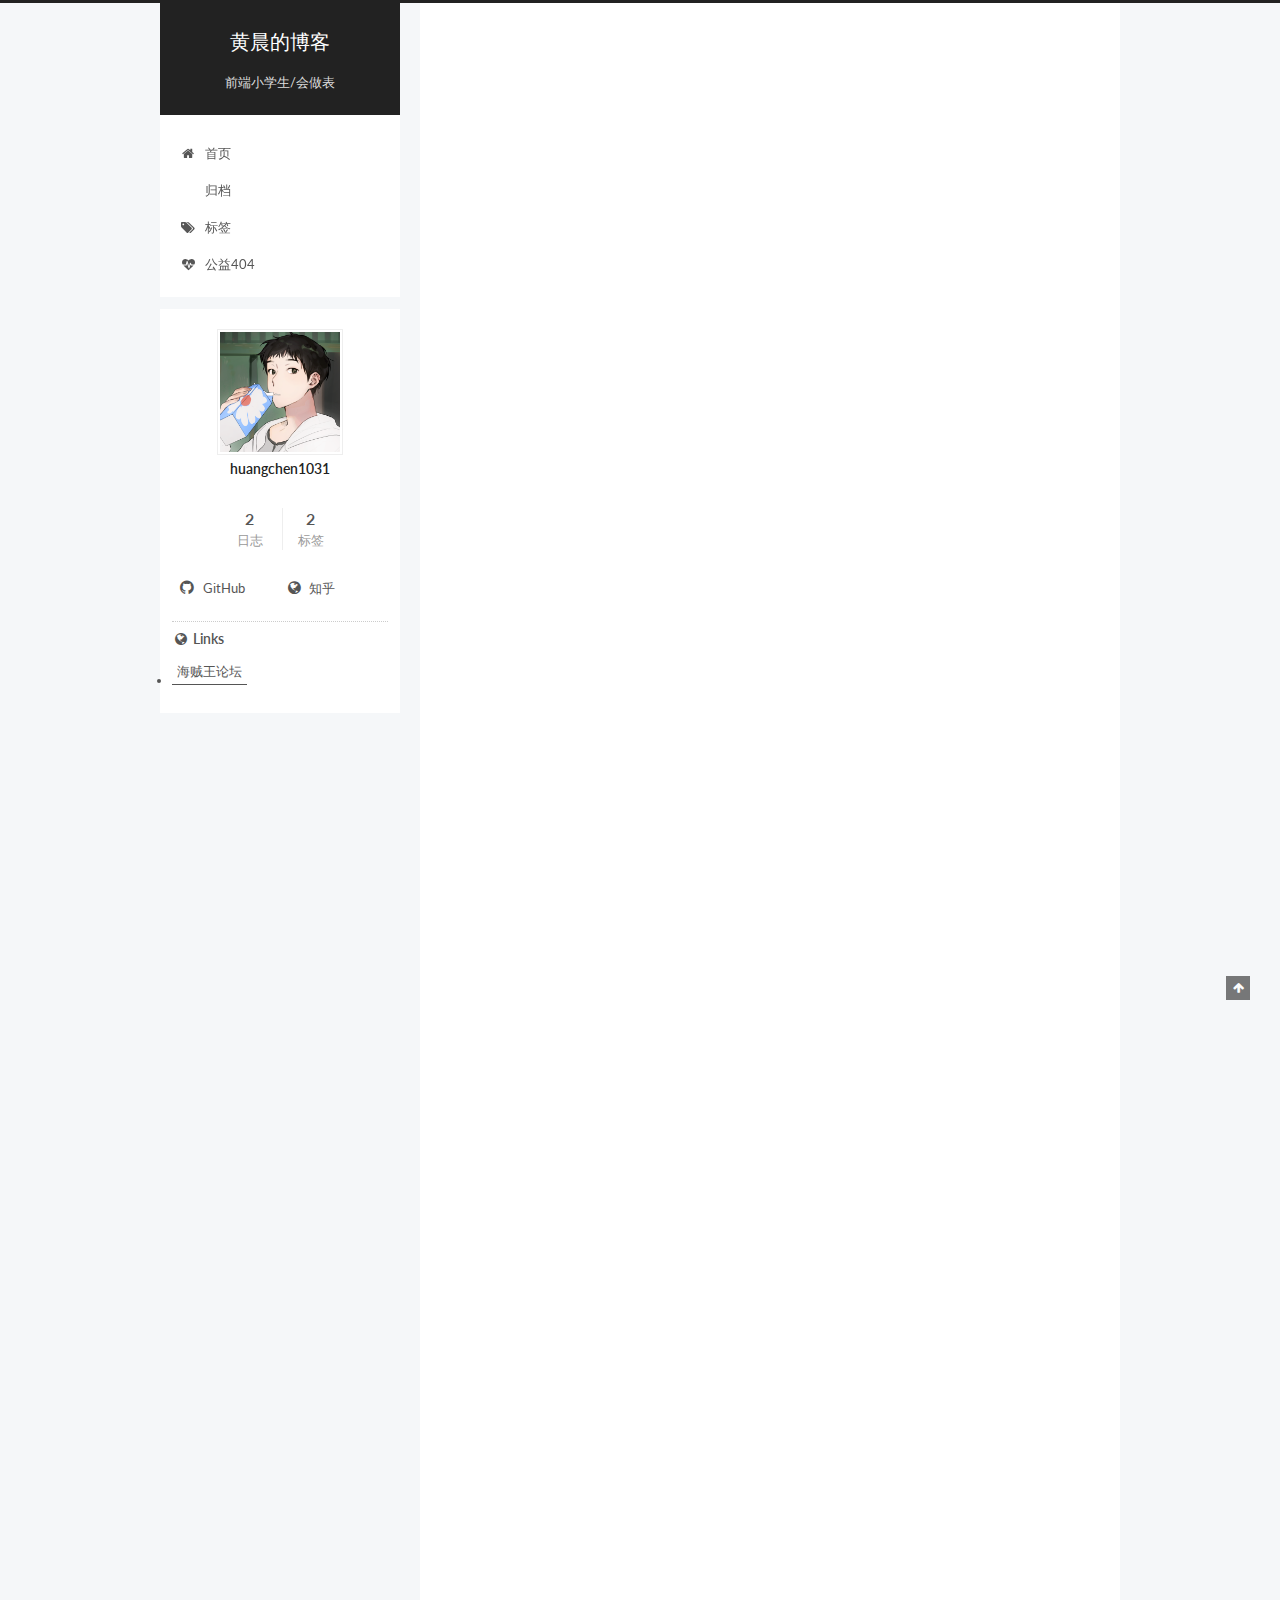
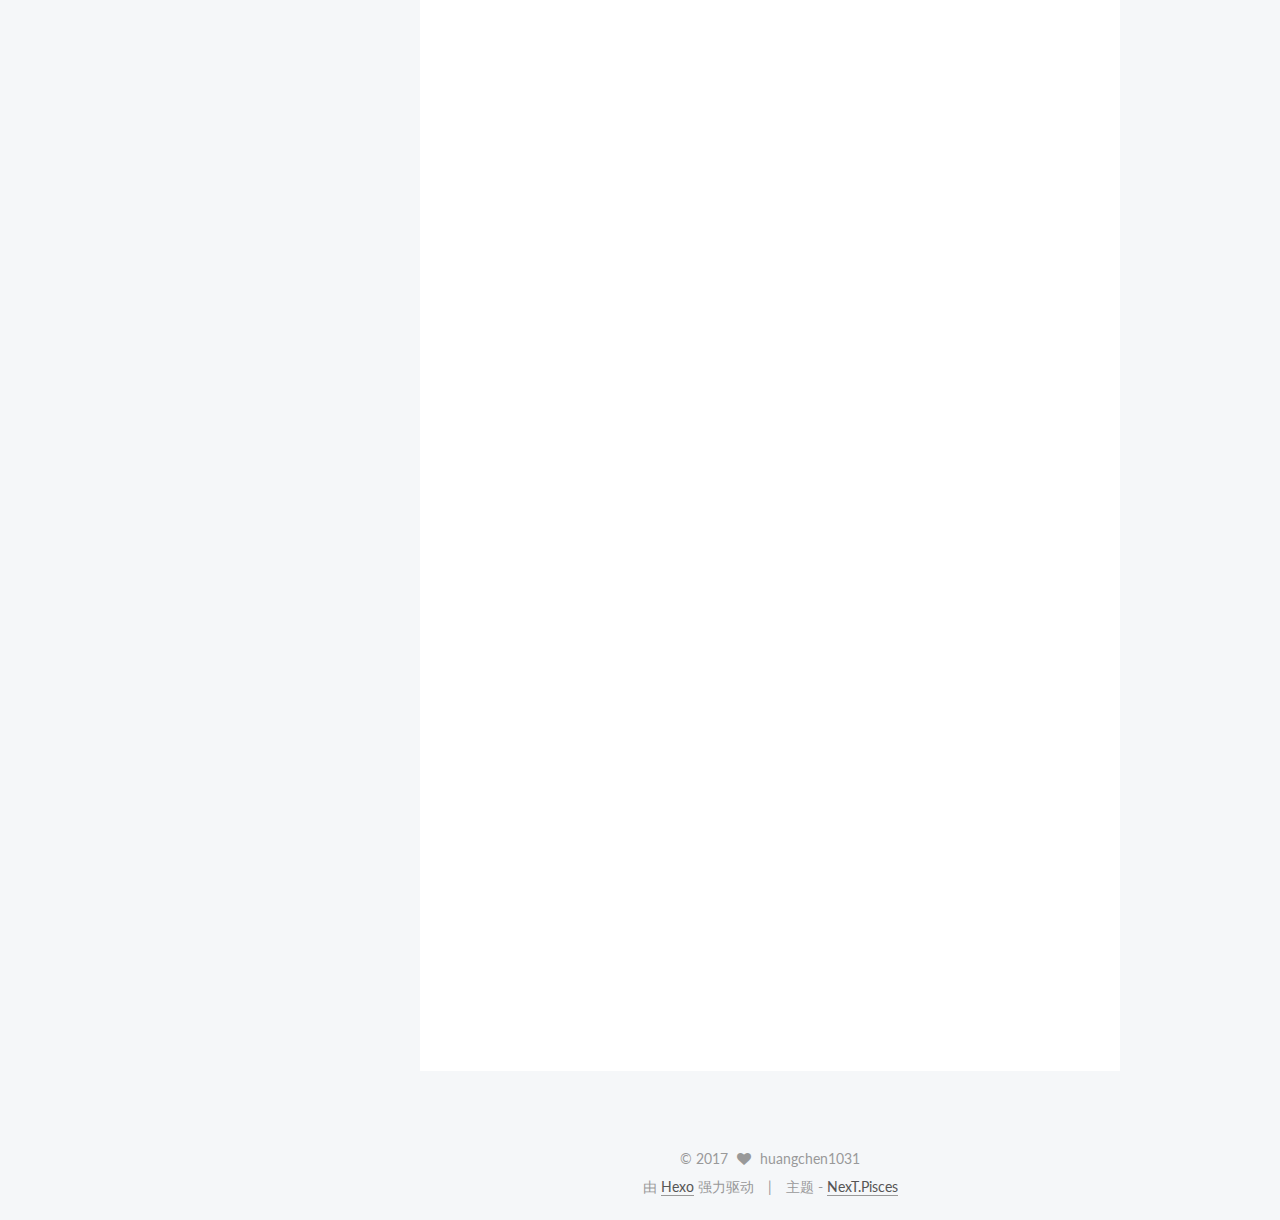
==== commit 183e43e9: "Site updated: 2017-03-02 00:21:04" ====
--- a/index.html
+++ b/index.html
@@ -272,7 +272,7 @@
     <span hidden itemprop="author" itemscope itemtype="http://schema.org/Person">
       <meta itemprop="name" content="huangchen1031">
       <meta itemprop="description" content="">
-      <meta itemprop="image" content="/img/photo.png">
+      <meta itemprop="image" content="/images/photo.png">
     </span>
 
     <span hidden itemprop="publisher" itemscope itemtype="http://schema.org/Organization">
@@ -368,7 +368,7 @@
 <li>有序02</li>
 <li>有序03</li>
 </ol>
-<p><a href="https://huangchen1031.github.io/" title="主页">链接</a><br><img src="/img/photo.png" alt="图片"></p>
+<p><a href="https://huangchen1031.github.io/" title="主页">链接</a><br><img src="/images/photo.png" alt="图片"></p>
 <p><em>斜体</em></p>
 <p><strong>粗体</strong></p>
 <blockquote>
@@ -420,7 +420,7 @@
     <span hidden itemprop="author" itemscope itemtype="http://schema.org/Person">
       <meta itemprop="name" content="huangchen1031">
       <meta itemprop="description" content="">
-      <meta itemprop="image" content="/img/photo.png">
+      <meta itemprop="image" content="/images/photo.png">
     </span>
 
     <span hidden itemprop="publisher" itemscope itemtype="http://schema.org/Organization">
@@ -575,7 +575,7 @@
       <section class="site-overview sidebar-panel sidebar-panel-active">
         <div class="site-author motion-element" itemprop="author" itemscope itemtype="http://schema.org/Person">
           <img class="site-author-image" itemprop="image"
-               src="/img/photo.png"
+               src="/images/photo.png"
                alt="huangchen1031" />
           <p class="site-author-name" itemprop="name">huangchen1031</p>
            
--- a/css/main.css
+++ b/css/main.css
@@ -476,8 +476,8 @@
   margin: 20px 0;
   padding: 0;
   font-size: 13px;
-  color: #4d4d4c;
-  background: #f7f7f7;
+  color: #c5c8c6;
+  background: #1d1f21;
   line-height: 1.6;
 }
 pre,
@@ -494,7 +494,7 @@
 }
 pre code {
   padding: 0;
-  color: #4d4d4c;
+  color: #c5c8c6;
   background: none;
   text-shadow: none;
 }
@@ -517,7 +517,7 @@
 }
 .highlight figcaption {
   font-size: 1em;
-  color: #4d4d4c;
+  color: #c5c8c6;
   line-height: 1em;
   margin-bottom: 1em;
 }
@@ -531,22 +531,22 @@
 }
 .highlight figcaption a {
   float: right;
-  color: #4d4d4c;
+  color: #c5c8c6;
 }
 .highlight figcaption a:hover {
-  border-bottom-color: #4d4d4c;
+  border-bottom-color: #c5c8c6;
 }
 .highlight .gutter pre {
   padding-left: 10px;
   padding-right: 10px;
-  color: #869194;
+  color: #888f96;
   text-align: right;
-  background-color: #eff2f3;
+  background-color: #000;
 }
 .highlight .code pre {
   padding-left: 10px;
   padding-right: 10px;
-  background-color: #f7f7f7;
+  background-color: #1d1f21;
 }
 .highlight .line {
   height: 20px;
@@ -564,16 +564,16 @@
   border: none;
 }
 pre .deletion {
-  background: #fdd;
+  background: #008000;
 }
 pre .addition {
-  background: #dfd;
+  background: #800000;
 }
 pre .meta {
-  color: #8959a8;
+  color: #b294bb;
 }
 pre .comment {
-  color: #8e908c;
+  color: #969896;
 }
 pre .variable,
 pre .attribute,
@@ -587,7 +587,7 @@
 pre .css .id,
 pre .css .class,
 pre .css .pseudo {
-  color: #c82829;
+  color: #c66;
 }
 pre .number,
 pre .preprocessor,
@@ -596,7 +596,7 @@
 pre .params,
 pre .constant,
 pre .command {
-  color: #f5871f;
+  color: #de935f;
 }
 pre .ruby .class .title,
 pre .css .rules .attribute,
@@ -609,11 +609,11 @@
 pre .special,
 pre .number,
 pre .formula {
-  color: #718c00;
+  color: #b5bd68;
 }
 pre .title,
 pre .css .hexcolor {
-  color: #3e999f;
+  color: #8abeb7;
 }
 pre .function,
 pre .python .decorator,
@@ -623,11 +623,11 @@
 pre .perl .sub,
 pre .javascript .title,
 pre .coffeescript .title {
-  color: #4271ae;
+  color: #81a2be;
 }
 pre .keyword,
 pre .javascript .function {
-  color: #8959a8;
+  color: #b294bb;
 }
 .full-image.full-image.full-image {
   border: none;
@@ -1699,7 +1699,7 @@
   width: 4px;
   height: 4px;
   border-radius: 50%;
-  background: #a77a95;
+  background: #4f2eff;
 }
 .links-of-blogroll {
   font-size: 13px;
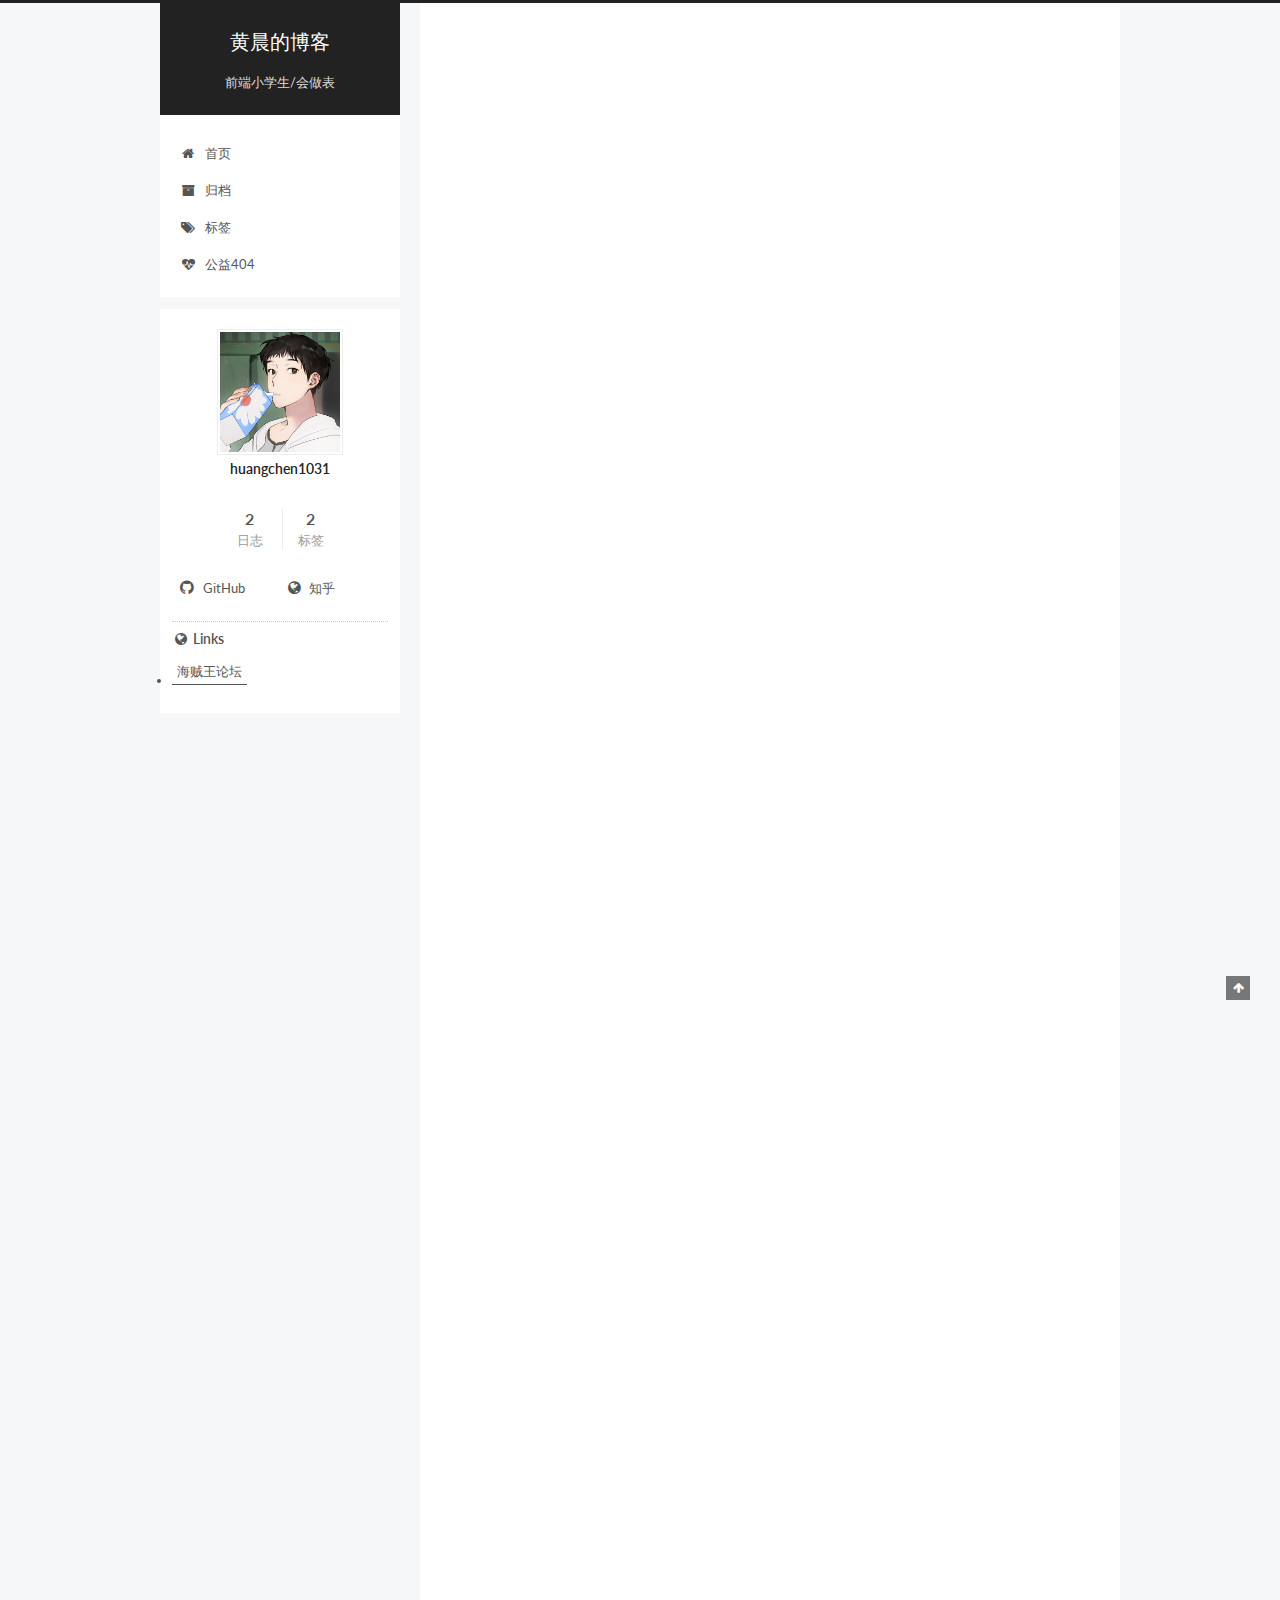
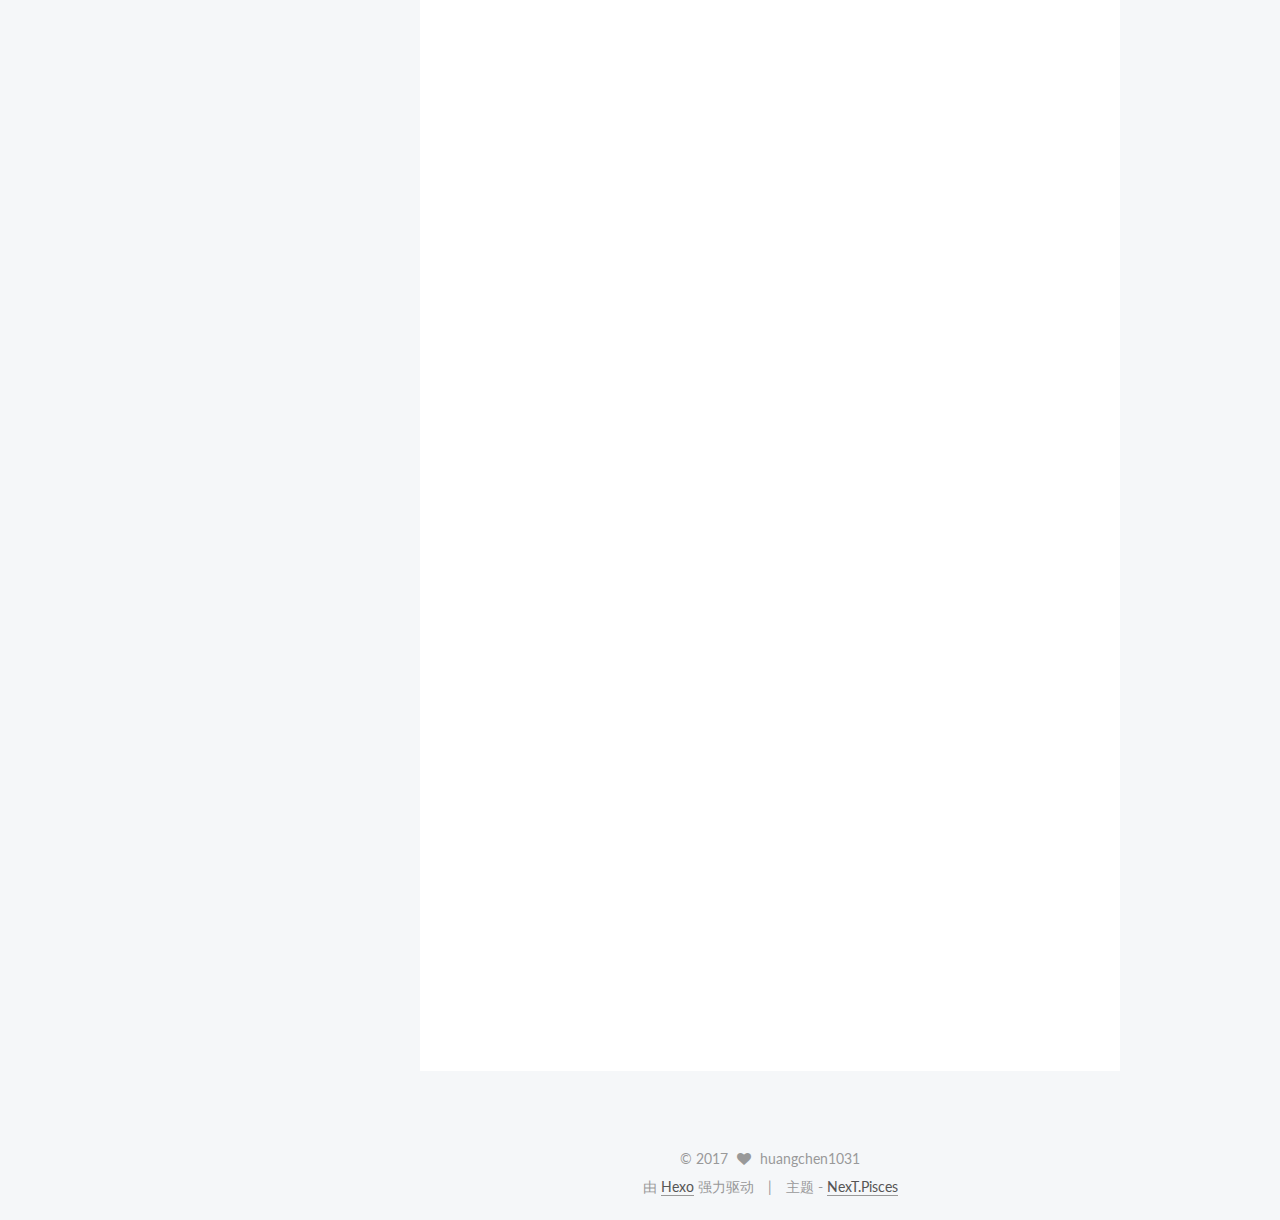
==== commit 9e934c77: "Site updated: 2017-03-02 00:36:32" ====
--- a/index.html
+++ b/index.html
@@ -212,7 +212,7 @@
         <li class="menu-item menu-item-archives">
           <a href="/archives" rel="section">
             
-              <i class="menu-item-icon fa fa-fw fa-archives"></i> <br />
+              <i class="menu-item-icon fa fa-fw fa-archive"></i> <br />
             
             归档
           </a>
--- a/css/main.css
+++ b/css/main.css
@@ -1699,7 +1699,7 @@
   width: 4px;
   height: 4px;
   border-radius: 50%;
-  background: #4f2eff;
+  background: #39ff81;
 }
 .links-of-blogroll {
   font-size: 13px;
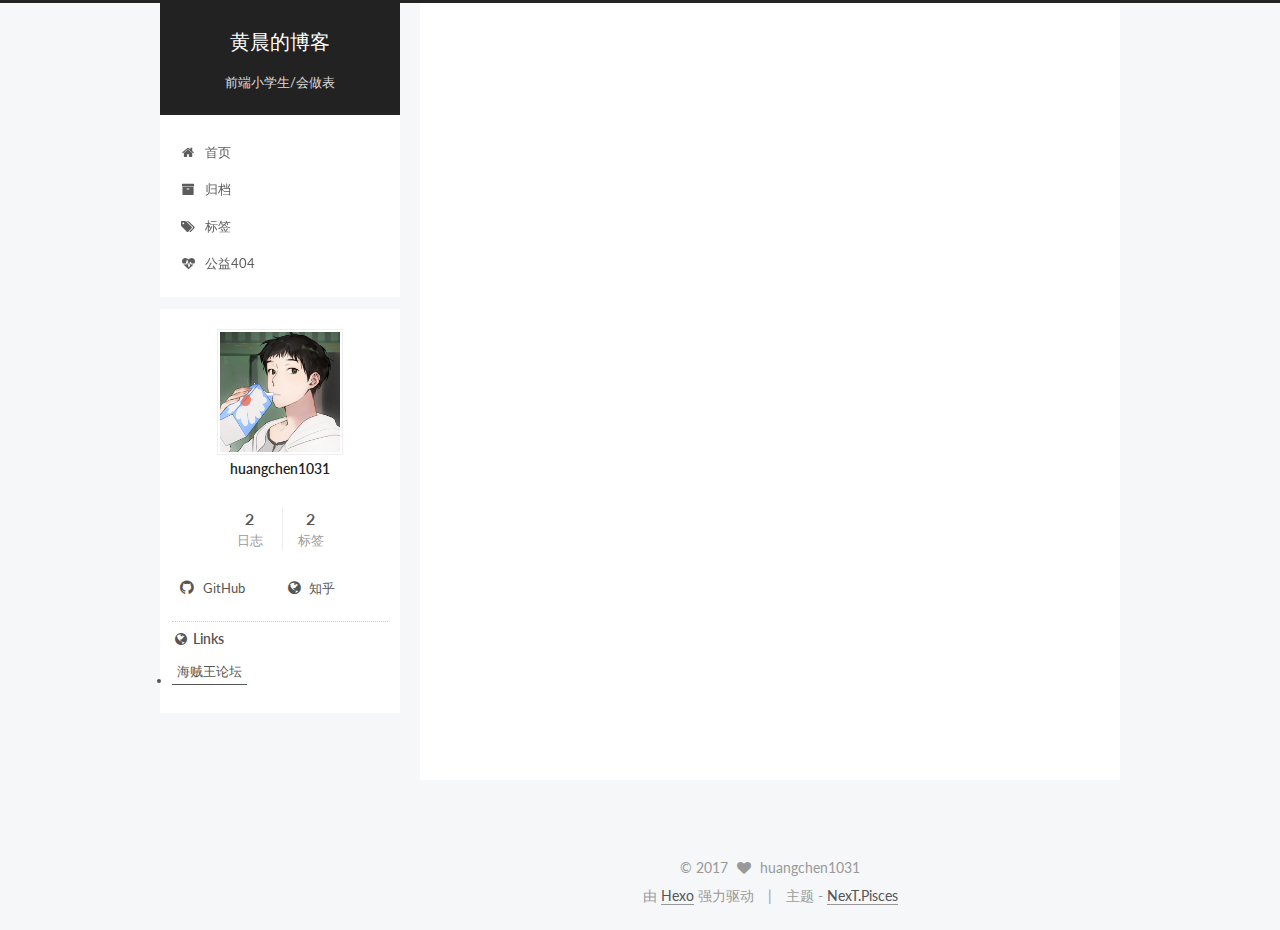
==== commit 62b3cac0: "Site updated: 2017-03-02 00:40:57" ====
--- a/index.html
+++ b/index.html
@@ -353,30 +353,14 @@
 
       
         
-          
-            <h1 id="Title01"><a href="#Title01" class="headerlink" title="Title01"></a>Title01</h1><h2 id="Title02"><a href="#Title02" class="headerlink" title="Title02"></a>Title02</h2><h3 id="Title03"><a href="#Title03" class="headerlink" title="Title03"></a>Title03</h3><h4 id="Title04"><a href="#Title04" class="headerlink" title="Title04"></a>Title04</h4><h5 id="Title05"><a href="#Title05" class="headerlink" title="Title05"></a>Title05</h5><h6 id="Title06"><a href="#Title06" class="headerlink" title="Title06"></a>Title06</h6><ul>
-<li>无序01</li>
-</ul>
-<ul>
-<li>无序02</li>
-</ul>
-<ul>
-<li>无序03</li>
-</ul>
-<ol>
-<li>有序01</li>
-<li>有序02</li>
-<li>有序03</li>
-</ol>
-<p><a href="https://huangchen1031.github.io/" title="主页">链接</a><br><img src="/images/photo.png" alt="图片"></p>
-<p><em>斜体</em></p>
-<p><strong>粗体</strong></p>
-<blockquote>
-<p>引用样式</p>
-</blockquote>
-<p><code>代码样式</code></p>
-<figure class="highlight plain"><table><tr><td class="gutter"><pre><div class="line">1</div></pre></td><td class="code"><pre><div class="line">代码块</div></pre></td></tr></table></figure>
-          
+          这是一段描述！
+          <!--noindex-->
+          <div class="post-button text-center">
+            <a class="btn" href="/2017/03/01/测试文章01/">
+              阅读全文 &raquo;
+            </a>
+          </div>
+          <!--/noindex-->
         
       
     </div>
@@ -502,17 +486,15 @@
       
         
           
-            <p>Welcome to <a href="https://hexo.io/" target="_blank" rel="external">Hexo</a>! This is your very first post. Check <a href="https://hexo.io/docs/" target="_blank" rel="external">documentation</a> for more info. If you get any problems when using Hexo, you can find the answer in <a href="https://hexo.io/docs/troubleshooting.html" target="_blank" rel="external">troubleshooting</a> or you can ask me on <a href="https://github.com/hexojs/hexo/issues" target="_blank" rel="external">GitHub</a>.</p>
-<h2 id="Quick-Start"><a href="#Quick-Start" class="headerlink" title="Quick Start"></a>Quick Start</h2><h3 id="Create-a-new-post"><a href="#Create-a-new-post" class="headerlink" title="Create a new post"></a>Create a new post</h3><figure class="highlight bash"><table><tr><td class="gutter"><pre><div class="line">1</div></pre></td><td class="code"><pre><div class="line">$ hexo new <span class="string">"My New Post"</span></div></pre></td></tr></table></figure>
-<p>More info: <a href="https://hexo.io/docs/writing.html" target="_blank" rel="external">Writing</a></p>
-<h3 id="Run-server"><a href="#Run-server" class="headerlink" title="Run server"></a>Run server</h3><figure class="highlight bash"><table><tr><td class="gutter"><pre><div class="line">1</div></pre></td><td class="code"><pre><div class="line">$ hexo server</div></pre></td></tr></table></figure>
-<p>More info: <a href="https://hexo.io/docs/server.html" target="_blank" rel="external">Server</a></p>
-<h3 id="Generate-static-files"><a href="#Generate-static-files" class="headerlink" title="Generate static files"></a>Generate static files</h3><figure class="highlight bash"><table><tr><td class="gutter"><pre><div class="line">1</div></pre></td><td class="code"><pre><div class="line">$ hexo generate</div></pre></td></tr></table></figure>
-<p>More info: <a href="https://hexo.io/docs/generating.html" target="_blank" rel="external">Generating</a></p>
-<h3 id="Deploy-to-remote-sites"><a href="#Deploy-to-remote-sites" class="headerlink" title="Deploy to remote sites"></a>Deploy to remote sites</h3><figure class="highlight bash"><table><tr><td class="gutter"><pre><div class="line">1</div></pre></td><td class="code"><pre><div class="line">$ hexo deploy</div></pre></td></tr></table></figure>
-<p>More info: <a href="https://hexo.io/docs/deployment.html" target="_blank" rel="external">Deployment</a></p>
-
-          
+          Welcome to Hexo! This is your very first post. Check documentation for more info. If you get any problems when using Hexo, you can find the answer in 
+          ...
+          <!--noindex-->
+          <div class="post-button text-center">
+            <a class="btn" href="/2017/03/01/hello-world/#more" rel="contents">
+              阅读全文 &raquo;
+            </a>
+          </div>
+          <!--/noindex-->
         
       
     </div>
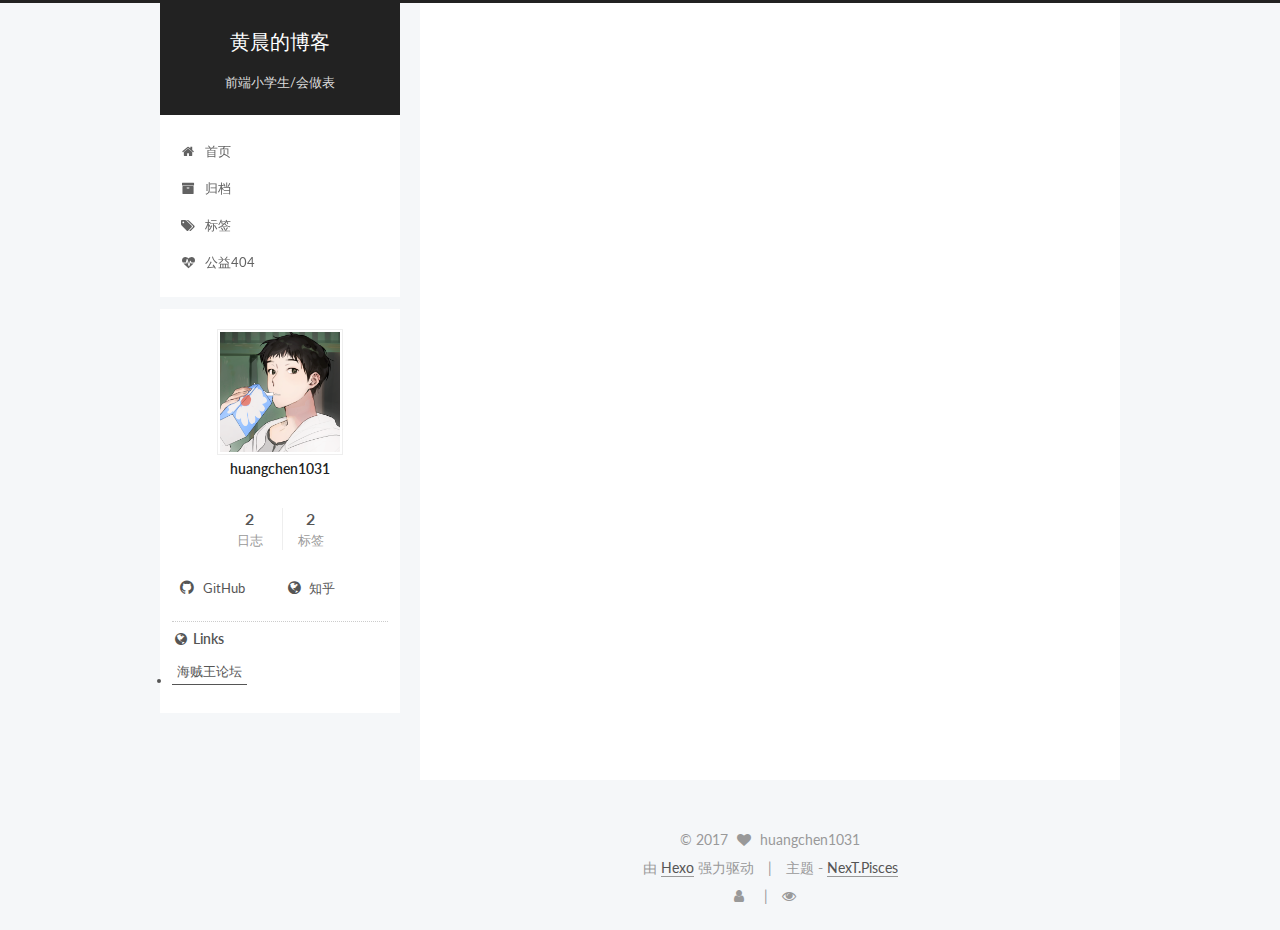
==== commit 3a4abfdd: "Site updated: 2017-03-02 01:05:35" ====
--- a/index.html
+++ b/index.html
@@ -678,6 +678,22 @@
 
         
 
+<div class="busuanzi-count">
+
+  <script async src="https://dn-lbstatics.qbox.me/busuanzi/2.3/busuanzi.pure.mini.js"></script>
+
+  
+    <span class="site-uv"><i class="fa fa-user"></i><span class="busuanzi-value" id="busuanzi_value_site_uv"></span></span>
+  
+
+  
+    <span class="site-pv"><i class="fa fa-eye"></i><span class="busuanzi-value" id="busuanzi_value_site_pv"></span></span>
+  
+  
+</div>
+
+
+
         
       </div>
     </footer>
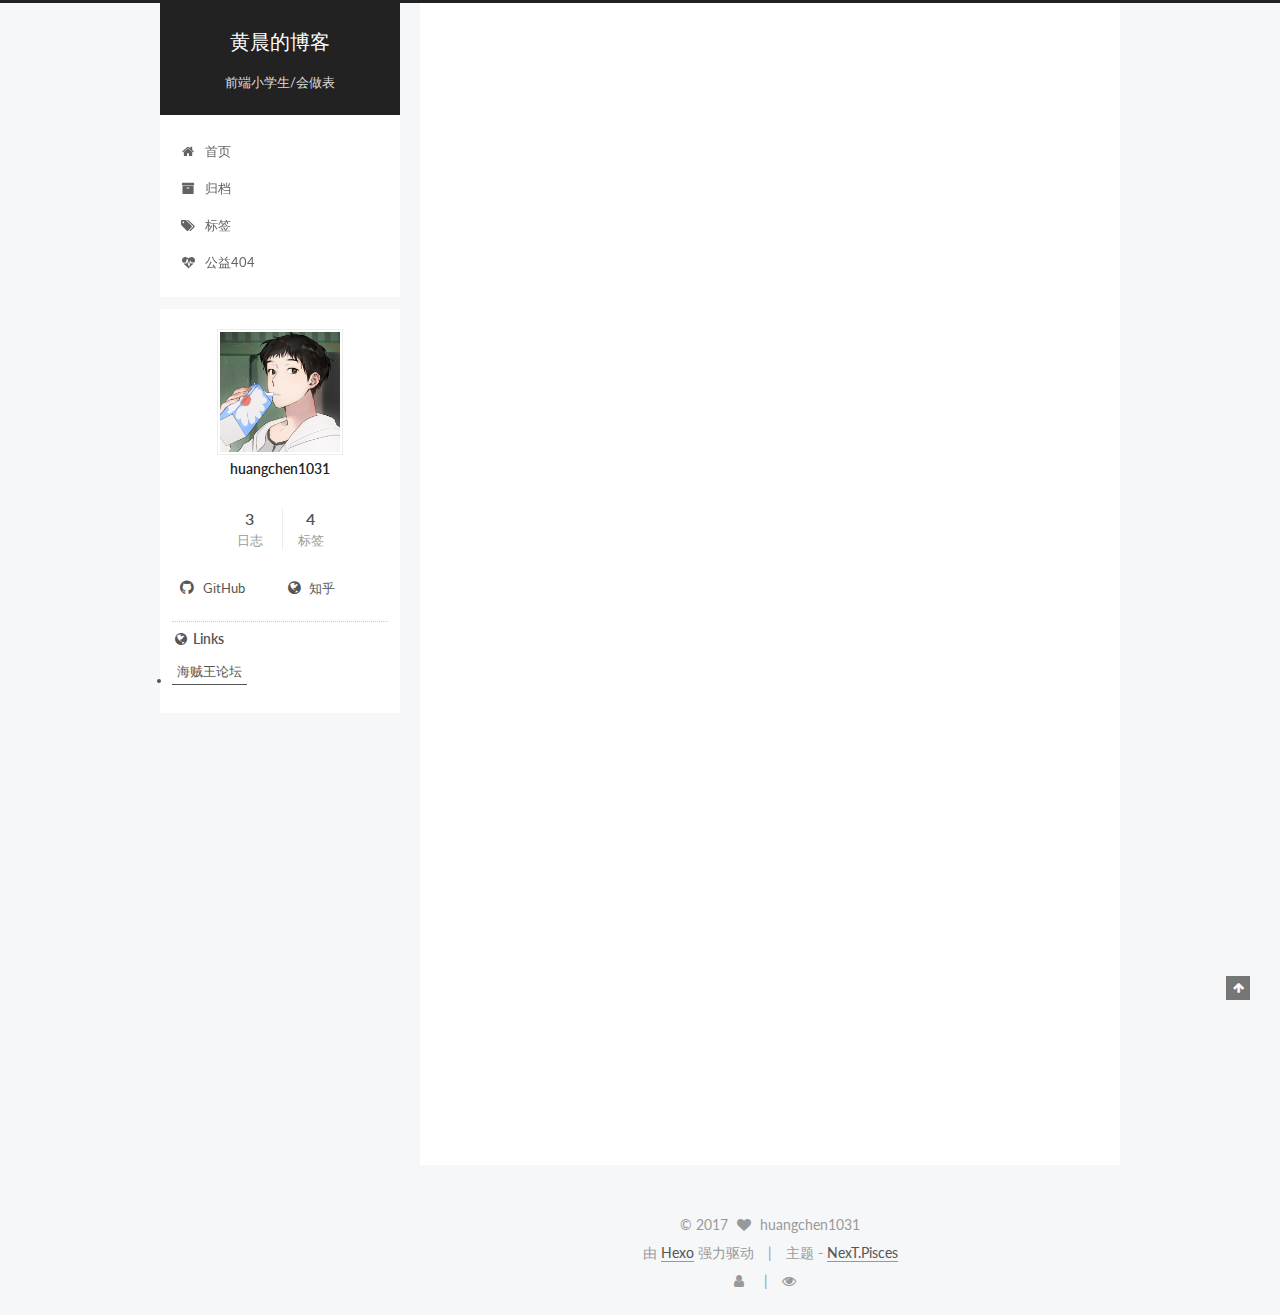
==== commit e8f610e8: "Site updated: 2017-03-10 13:49:37" ====
--- a/index.html
+++ b/index.html
@@ -267,6 +267,138 @@
   
 
   <article class="post post-type-normal " itemscope itemtype="http://schema.org/Article">
+    <link itemprop="mainEntityOfPage" href="https://huangchen1031.github.io/2017/03/11/再见-青春，再见-北京/">
+
+    <span hidden itemprop="author" itemscope itemtype="http://schema.org/Person">
+      <meta itemprop="name" content="huangchen1031">
+      <meta itemprop="description" content="">
+      <meta itemprop="image" content="/images/photo.png">
+    </span>
+
+    <span hidden itemprop="publisher" itemscope itemtype="http://schema.org/Organization">
+      <meta itemprop="name" content="黄晨的博客">
+    </span>
+
+    
+      <header class="post-header">
+
+        
+        
+          <h1 class="post-title" itemprop="name headline">
+            
+            
+              
+                
+                <a class="post-title-link" href="/2017/03/11/再见-青春，再见-北京/" itemprop="url">
+                  再见 青春，再见 北京
+                </a>
+              
+            
+          </h1>
+        
+
+        <div class="post-meta">
+          <span class="post-time">
+            
+              <span class="post-meta-item-icon">
+                <i class="fa fa-calendar-o"></i>
+              </span>
+              
+                <span class="post-meta-item-text">发表于</span>
+              
+              <time title="创建于" itemprop="dateCreated datePublished" datetime="2017-03-11T16:34:48+08:00">
+                2017-03-11
+              </time>
+            
+
+            
+
+            
+          </span>
+
+          
+
+          
+            
+              <span class="post-comments-count">
+                <span class="post-meta-divider">|</span>
+                <span class="post-meta-item-icon">
+                  <i class="fa fa-comment-o"></i>
+                </span>
+                <a href="/2017/03/11/再见-青春，再见-北京/#comments" itemprop="discussionUrl">
+                  <span class="post-comments-count ds-thread-count" data-thread-key="2017/03/11/再见-青春，再见-北京/" itemprop="commentCount"></span>
+                </a>
+              </span>
+            
+          
+
+          
+          
+
+          
+
+          
+
+          
+
+        </div>
+      </header>
+    
+
+
+    <div class="post-body" itemprop="articleBody">
+
+      
+      
+
+      
+        
+          向这9年做一个告别。
+          <!--noindex-->
+          <div class="post-button text-center">
+            <a class="btn" href="/2017/03/11/再见-青春，再见-北京/">
+              阅读全文 &raquo;
+            </a>
+          </div>
+          <!--/noindex-->
+        
+      
+    </div>
+
+    <div>
+      
+    </div>
+
+    <div>
+      
+    </div>
+
+
+    <footer class="post-footer">
+      
+
+      
+
+      
+
+      
+      
+        <div class="post-eof"></div>
+      
+    </footer>
+  </article>
+
+
+    
+      
+
+  
+
+  
+  
+  
+
+  <article class="post post-type-normal " itemscope itemtype="http://schema.org/Article">
     <link itemprop="mainEntityOfPage" href="https://huangchen1031.github.io/2017/03/01/测试文章01/">
 
     <span hidden itemprop="author" itemscope itemtype="http://schema.org/Person">
@@ -569,7 +701,7 @@
           
             <div class="site-state-item site-state-posts">
               <a href="/archives">
-                <span class="site-state-item-count">2</span>
+                <span class="site-state-item-count">3</span>
                 <span class="site-state-item-name">日志</span>
               </a>
             </div>
@@ -580,7 +712,7 @@
           
             <div class="site-state-item site-state-tags">
               <a href="/tags">
-                <span class="site-state-item-count">2</span>
+                <span class="site-state-item-count">4</span>
                 <span class="site-state-item-name">标签</span>
               </a>
             </div>
--- a/css/main.css
+++ b/css/main.css
@@ -1699,7 +1699,7 @@
   width: 4px;
   height: 4px;
   border-radius: 50%;
-  background: #39ff81;
+  background: #8683f0;
 }
 .links-of-blogroll {
   font-size: 13px;
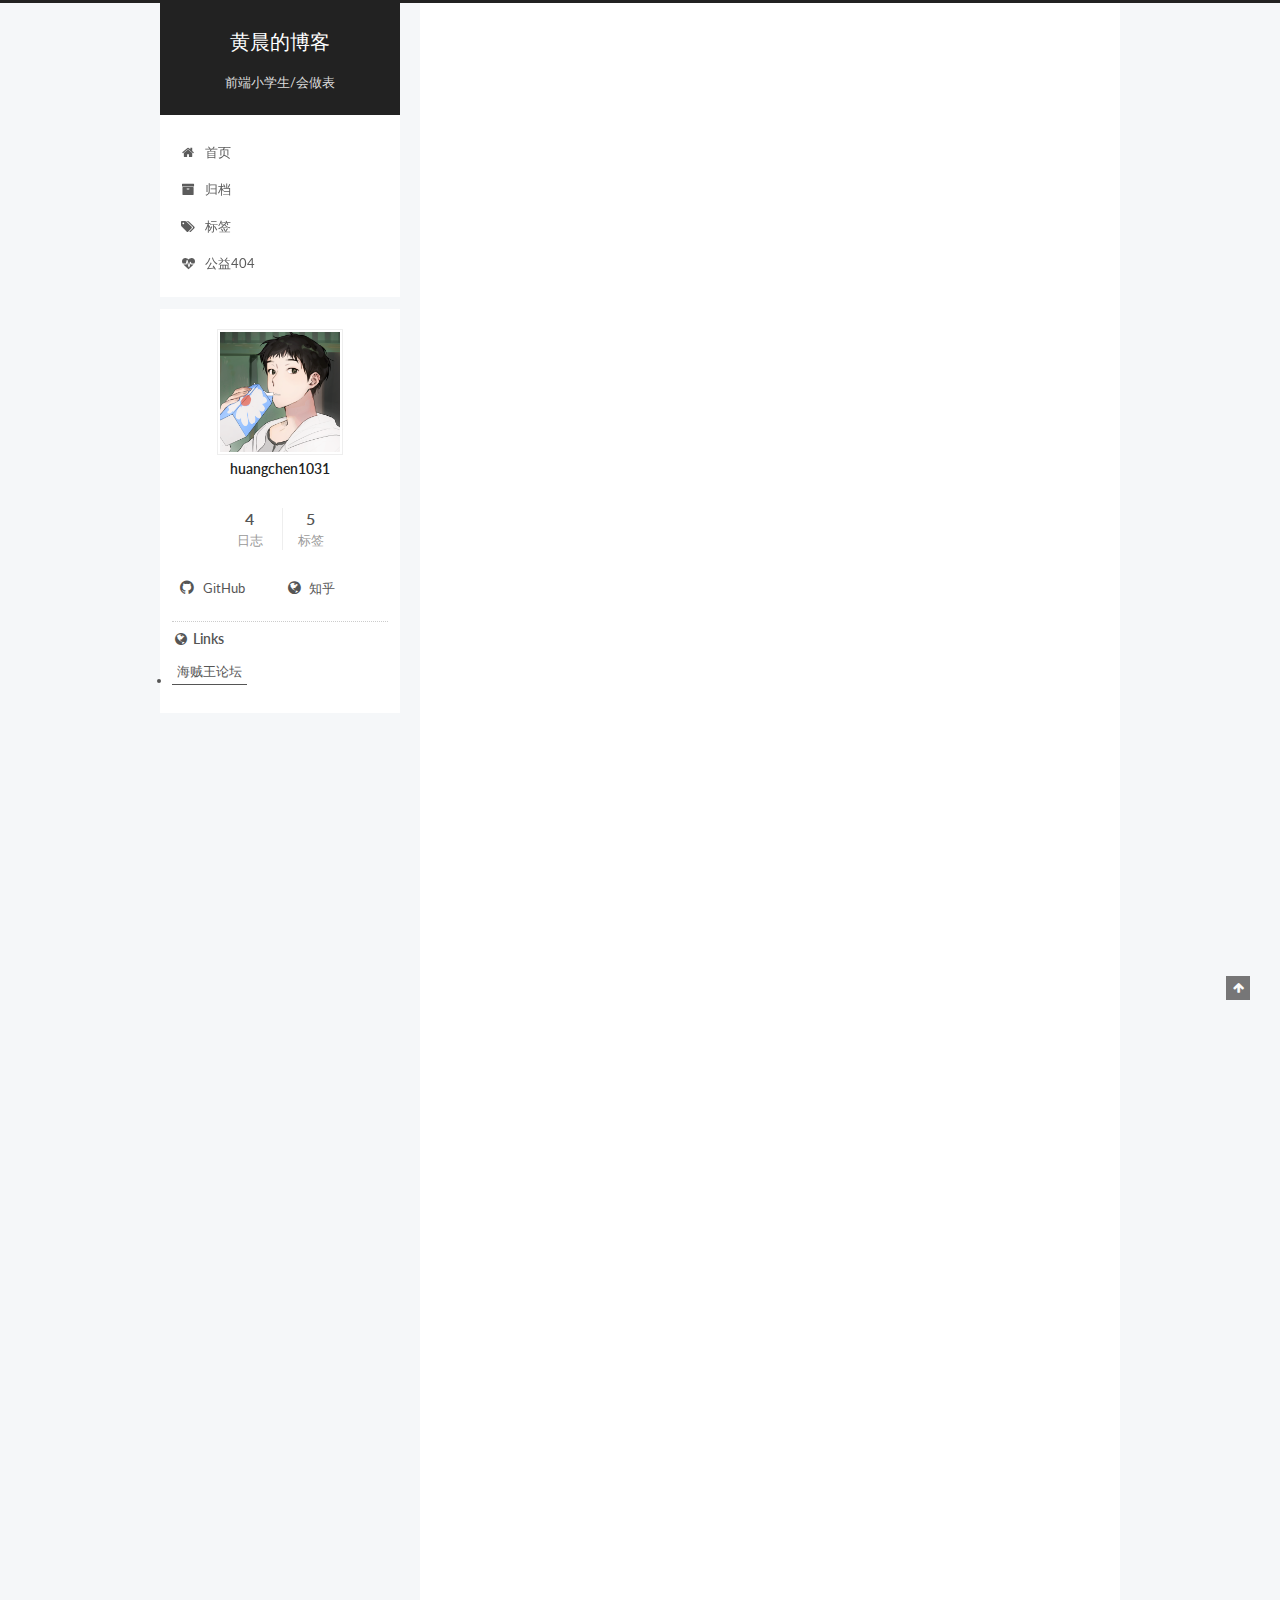
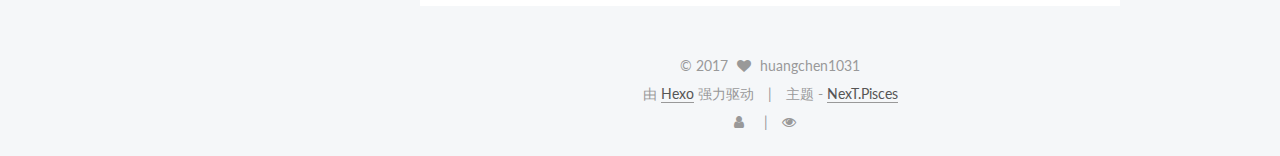
==== commit 69680897: "Site updated: 2017-03-17 17:30:28" ====
--- a/index.html
+++ b/index.html
@@ -267,6 +267,143 @@
   
 
   <article class="post post-type-normal " itemscope itemtype="http://schema.org/Article">
+    <link itemprop="mainEntityOfPage" href="https://huangchen1031.github.io/2017/03/17/常用-Git-命令清单/">
+
+    <span hidden itemprop="author" itemscope itemtype="http://schema.org/Person">
+      <meta itemprop="name" content="huangchen1031">
+      <meta itemprop="description" content="">
+      <meta itemprop="image" content="/images/photo.png">
+    </span>
+
+    <span hidden itemprop="publisher" itemscope itemtype="http://schema.org/Organization">
+      <meta itemprop="name" content="黄晨的博客">
+    </span>
+
+    
+      <header class="post-header">
+
+        
+        
+          <h1 class="post-title" itemprop="name headline">
+            
+            
+              
+                
+                <a class="post-title-link" href="/2017/03/17/常用-Git-命令清单/" itemprop="url">
+                  常用 Git 命令清单
+                </a>
+              
+            
+          </h1>
+        
+
+        <div class="post-meta">
+          <span class="post-time">
+            
+              <span class="post-meta-item-icon">
+                <i class="fa fa-calendar-o"></i>
+              </span>
+              
+                <span class="post-meta-item-text">发表于</span>
+              
+              <time title="创建于" itemprop="dateCreated datePublished" datetime="2017-03-17T17:12:32+08:00">
+                2017-03-17
+              </time>
+            
+
+            
+
+            
+          </span>
+
+          
+
+          
+            
+              <span class="post-comments-count">
+                <span class="post-meta-divider">|</span>
+                <span class="post-meta-item-icon">
+                  <i class="fa fa-comment-o"></i>
+                </span>
+                <a href="/2017/03/17/常用-Git-命令清单/#comments" itemprop="discussionUrl">
+                  <span class="post-comments-count ds-thread-count" data-thread-key="2017/03/17/常用-Git-命令清单/" itemprop="commentCount"></span>
+                </a>
+              </span>
+            
+          
+
+          
+          
+
+          
+
+          
+
+          
+
+        </div>
+      </header>
+    
+
+
+    <div class="post-body" itemprop="articleBody">
+
+      
+      
+
+      
+        
+          
+          
+几个专用名词的译名如下。
+1234* Workspace：工作区* Index / Stage：暂存区* Repository：仓库区（或本地仓库）* Remote：远程仓库
+一、新建代码库12345678# 在当前目录新建一个Git代码库$ git init# 新建一个目录，将其初始化为Git代
+          ...
+          <!--noindex-->
+          <div class="post-button text-center">
+            <a class="btn" href="/2017/03/17/常用-Git-命令清单/#more" rel="contents">
+              阅读全文 &raquo;
+            </a>
+          </div>
+          <!--/noindex-->
+        
+      
+    </div>
+
+    <div>
+      
+    </div>
+
+    <div>
+      
+    </div>
+
+
+    <footer class="post-footer">
+      
+
+      
+
+      
+
+      
+      
+        <div class="post-eof"></div>
+      
+    </footer>
+  </article>
+
+
+    
+      
+
+  
+
+  
+  
+  
+
+  <article class="post post-type-normal " itemscope itemtype="http://schema.org/Article">
     <link itemprop="mainEntityOfPage" href="https://huangchen1031.github.io/2017/03/11/再见-青春，再见-北京/">
 
     <span hidden itemprop="author" itemscope itemtype="http://schema.org/Person">
@@ -701,7 +838,7 @@
           
             <div class="site-state-item site-state-posts">
               <a href="/archives">
-                <span class="site-state-item-count">3</span>
+                <span class="site-state-item-count">4</span>
                 <span class="site-state-item-name">日志</span>
               </a>
             </div>
@@ -712,7 +849,7 @@
           
             <div class="site-state-item site-state-tags">
               <a href="/tags">
-                <span class="site-state-item-count">4</span>
+                <span class="site-state-item-count">5</span>
                 <span class="site-state-item-name">标签</span>
               </a>
             </div>
--- a/css/main.css
+++ b/css/main.css
@@ -1699,7 +1699,7 @@
   width: 4px;
   height: 4px;
   border-radius: 50%;
-  background: #8683f0;
+  background: #40d075;
 }
 .links-of-blogroll {
   font-size: 13px;
